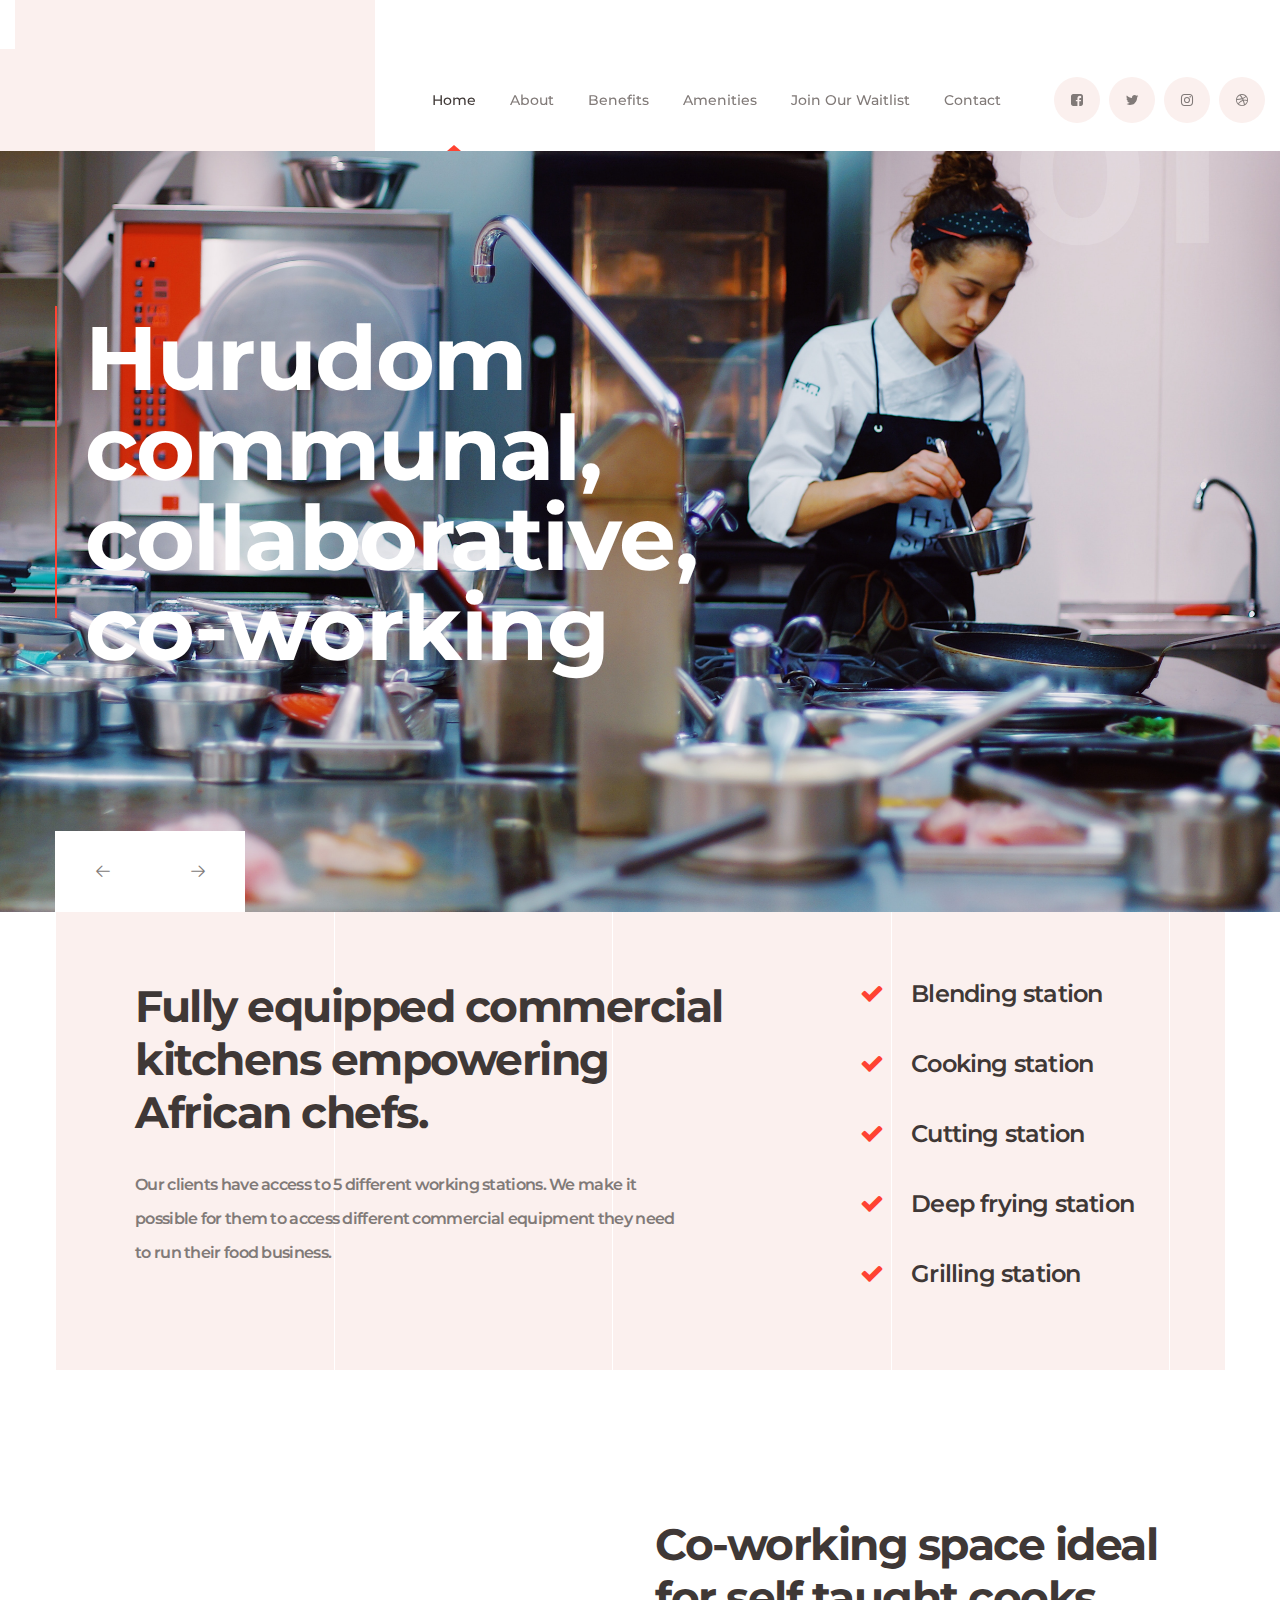
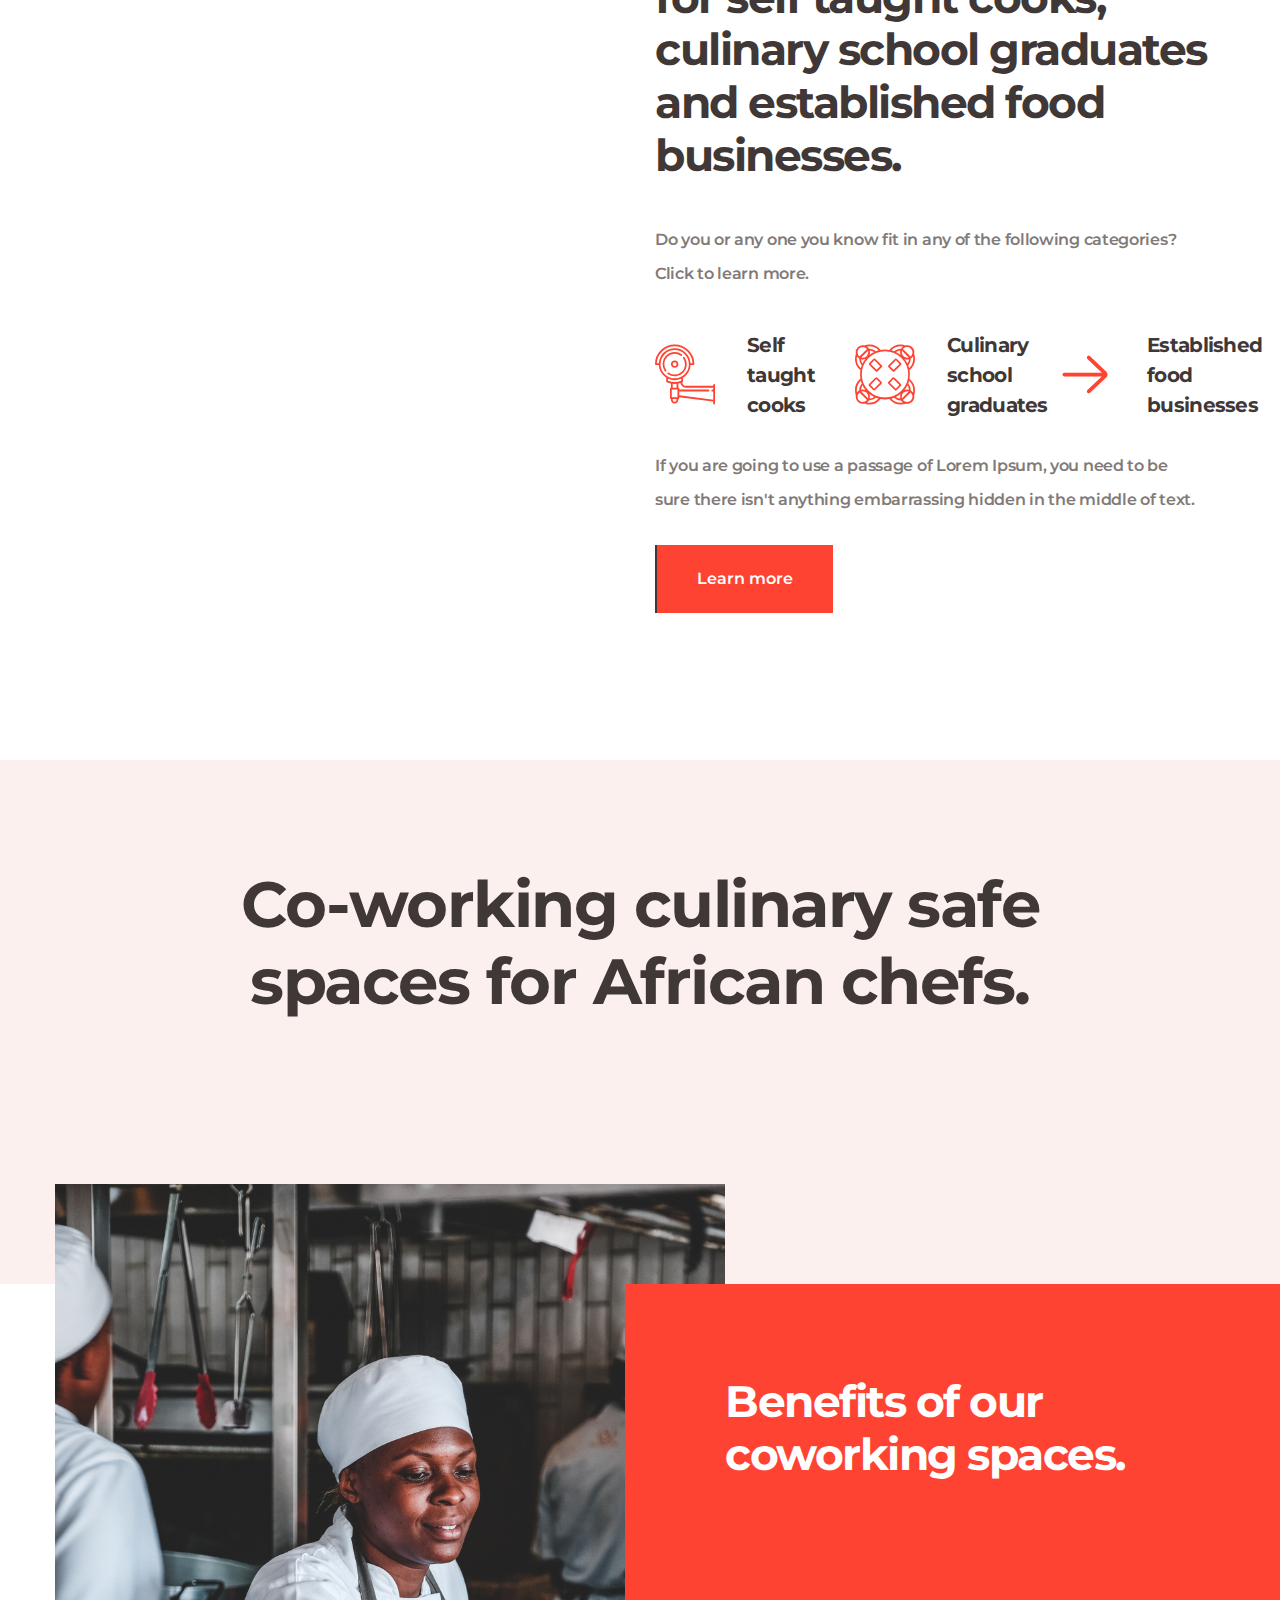
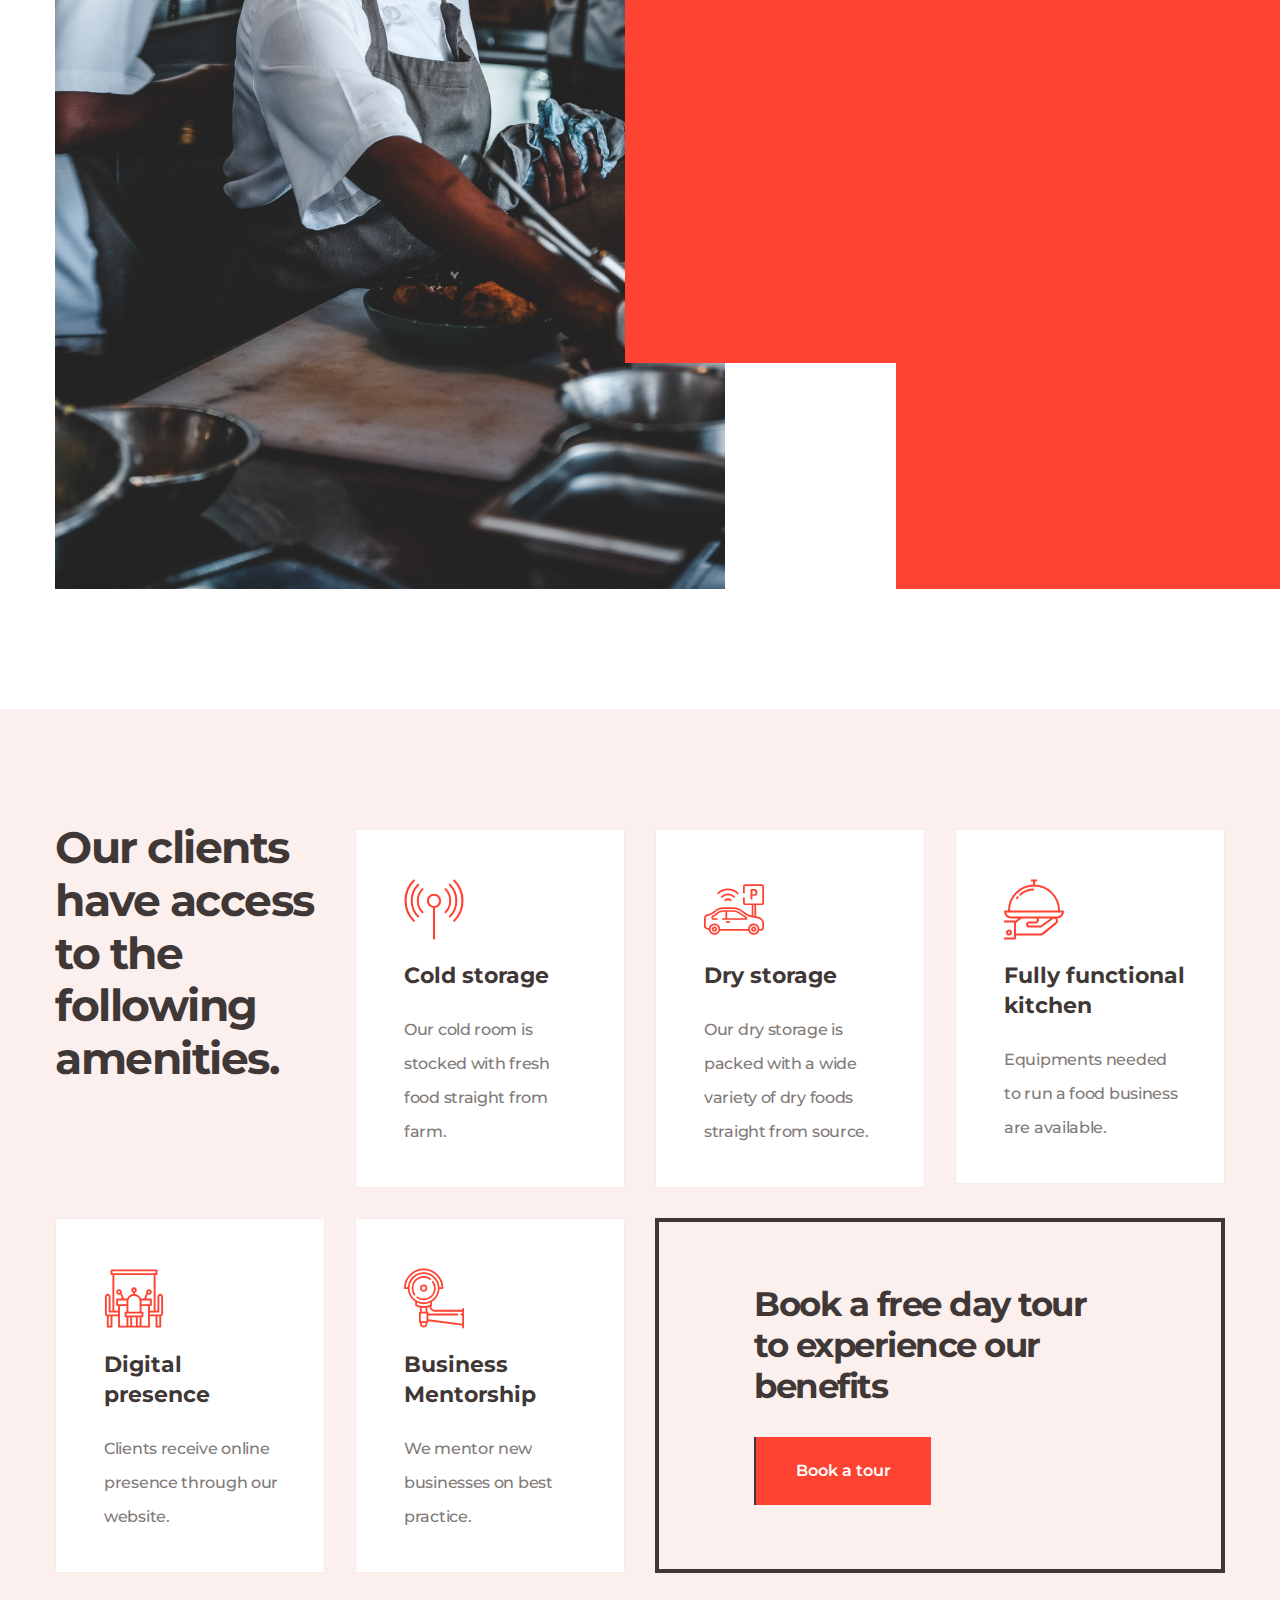
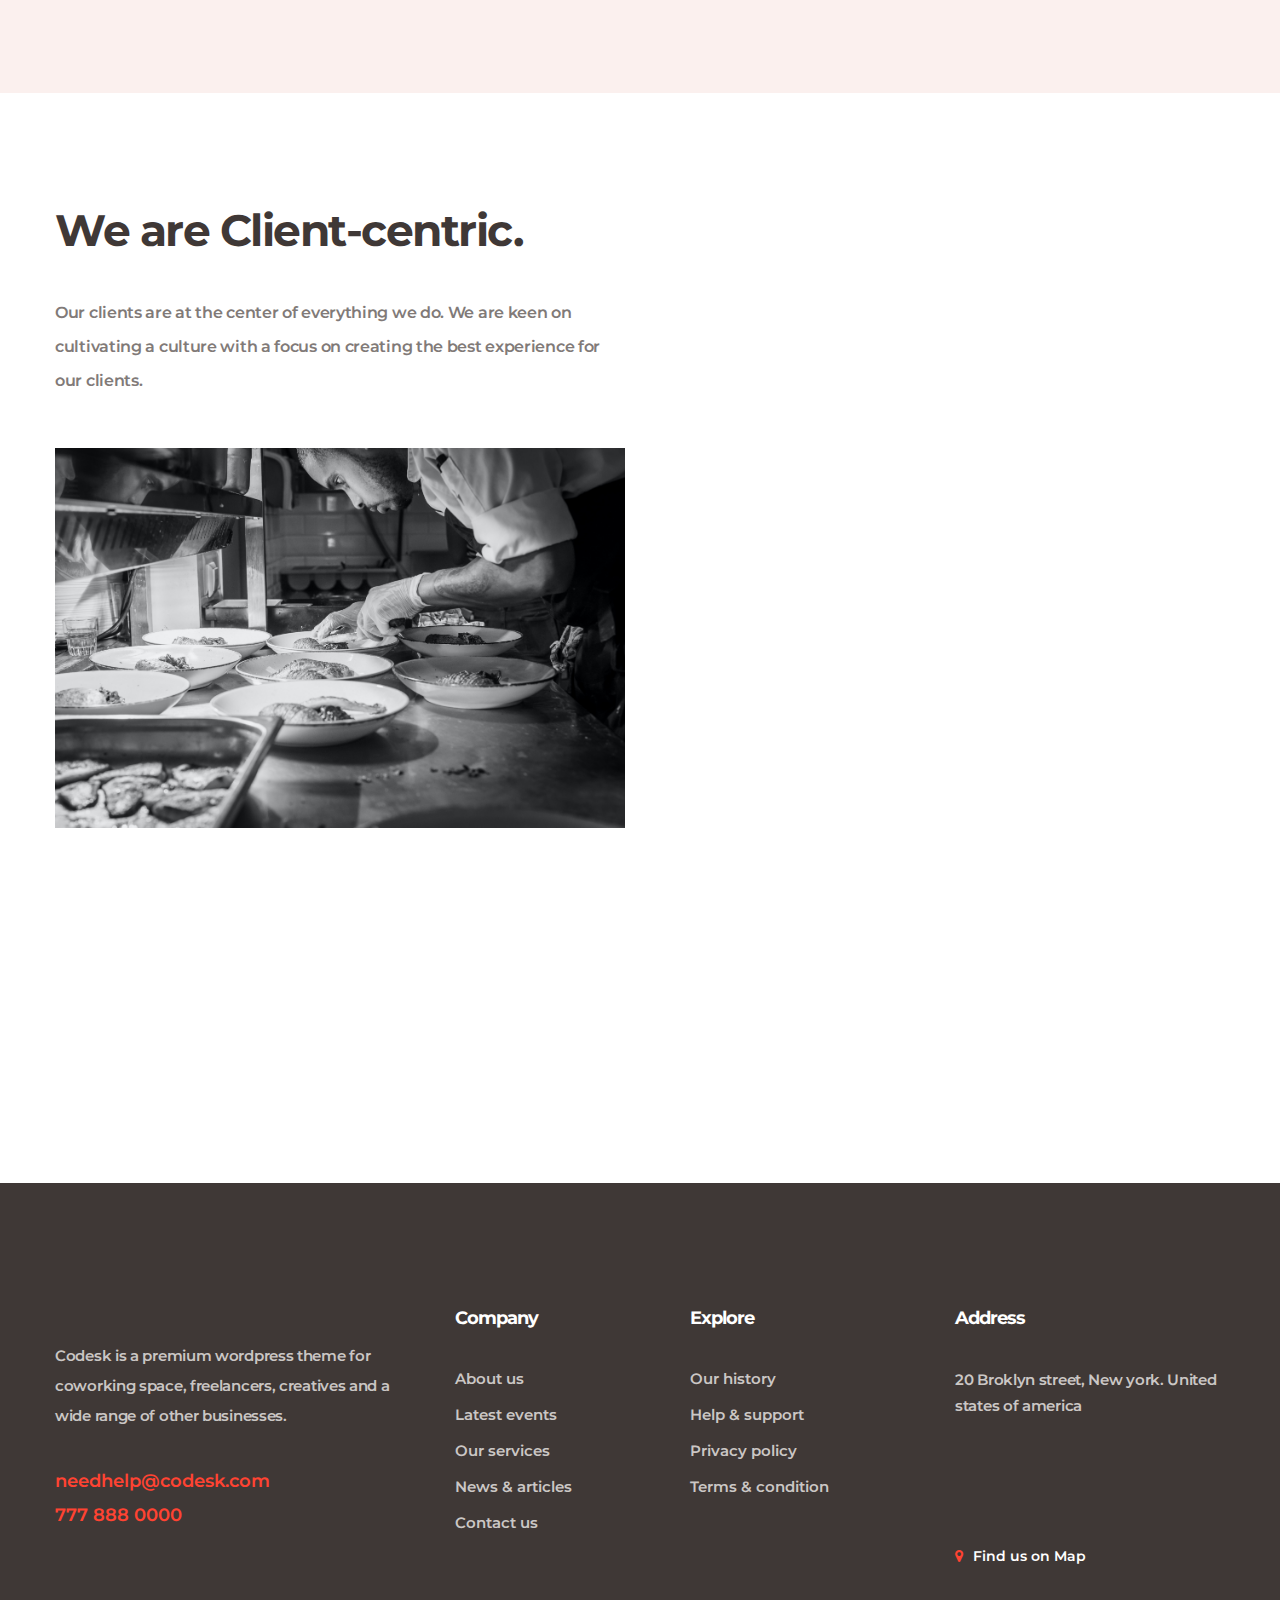
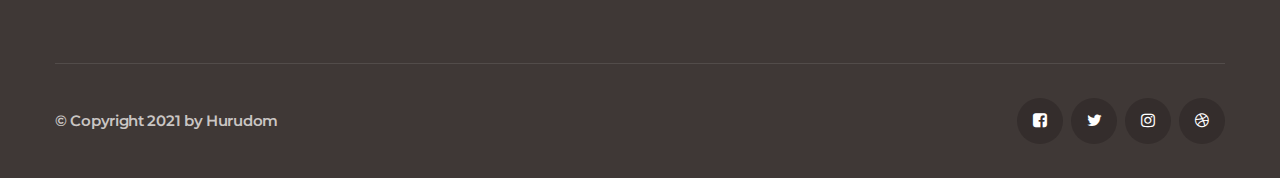
==== files/index.html @ 2f45f4ca "Add flaticon file" ====
<!doctype html>
<html lang="en">

<head>
   
    <!--====== Required meta tags ======-->
    <meta charset="utf-8">
    <meta http-equiv="x-ua-compatible" content="ie=edge">
    <meta name="description" content="">
    <meta name="viewport" content="width=device-width, initial-scale=1, shrink-to-fit=no">
    
    <!--====== Title ======-->
    <title>Hurudom</title>
    
    <!--====== Favicon Icon ======-->
    <!--<link rel="shortcut icon" href="assets/images/we-know-logo.png" type="image/png">-->

    <!--====== Bootstrap css ======-->
    <link rel="stylesheet" href="assets/css/bootstrap.min.css">
    
    <!--====== Fontawesome css ======-->
    <link rel="stylesheet" href="assets/css/font-awesome.min.css">
    
    <!--====== flaticon css ======-->
    <link rel="stylesheet" href="assets/css/flaticon.css">
    
    <!--====== nice select css ======-->
    <link rel="stylesheet" href="assets/css/nice-select.css">
    
    <!--====== animate css ======-->
    <link rel="stylesheet" href="assets/css/animate.min.css">
    
    <!--====== Magnific Popup css ======-->
    <link rel="stylesheet" href="assets/css/magnific-popup.css">
    
    <!--====== Slick css ======-->
    <link rel="stylesheet" href="assets/css/slick.css">
    
    <!--====== Default css ======-->
    <link rel="stylesheet" href="assets/css/default.css">
    
    <!--====== Style css ======-->
    <link rel="stylesheet" href="assets/css/style.css">
  
  
</head>

<body>

    <!-- PRELOADER -->
    <div class="preloader">
        <div class="lds-ellipsis">
            <span></span>
            <span></span>
            <span></span>
        </div>
    </div>
    <!-- END PRELOADER -->

    <!--====== OFFCANVAS MENU PART START ======-->

    <!--<div class="off_canvars_overlay">
                
    </div>
    <div class="offcanvas_menu">
        <div class="container-fluid">
            <div class="row">
                <div class="col-12">
                    <div class="offcanvas_menu_wrapper">
                        <div class="canvas_close">
                            <a href="javascript:void(0)"><i class="fa fa-times"></i></a>  
                        </div>
                        <div class="offcanvas-social">
                            <ul class="text-center">
                                <li><a href="$"><i class="fa fa-facebook-square"></i></a></li>
                                <li><a href="$"><i class="fa fa-twitter"></i></a></li>
                                <li><a href="$"><i class="fa fa-instagram"></i></a></li>
                                <li><a href="$"><i class="fa fa-dribbble"></i></a></li>
                            </ul>
                        </div>
                        <div id="menu" class="text-left ">
                            <ul class="offcanvas_main_menu">
                                <li class="menu-item-has-children active">
                                    <a href="#">Home</a>
                                    <ul class="sub-menu">
                                        <li><a href="index.html">Home 1</a></li>
                                        <li><a href="index-2.html">Home 2</a></li>
                                        <li><a href="index-3.html">Home 3</a></li>
                                        <li class="menu-item-has-children">
                                            <a href="#">Header Versions</a>
                                            <ul class="sub-menu">
                                                <li><a href="index.html">Header Style 1r</a></li>
                                                <li><a href="index-2.html">Header Style 2</a></li>
                                                <li><a href="index-3.html">Header Style 3</a></li>
                                            </ul>
                                        </li>
                                    </ul>
                                </li>
                                <li class="menu-item-has-children active">
                                    <a href="#">Pages</a>
                                    <ul class="sub-menu">
                                        <li><a href="about.html">About</a></li>
                                        <li><a href="our-team.html">Our Team</a></li>
                                        <li><a href="our-history.html">Our history</a></li>
                                        <li><a href="testimonials.html">testimonials</a></li>
                                    </ul>
                                </li>
                                <li class="menu-item-has-children active">
                                    <a href="#">Services</a>
                                    <ul class="sub-menu">
                                        <li><a href="services.html">Services</a></li>
                                        <li><a href="single-service.html">single service</a></li>
                                    </ul>
                                </li>
                                <li class="menu-item-has-children active">
                                    <a href="#">Recent Projects</a>
                                    <ul class="sub-menu">
                                        <li><a href="projects.html">Projects</a></li>
                                        <li><a href="single-project.html">single project</a></li>
                                    </ul>
                                </li>
                                <li class="menu-item-has-children active">
                                    <a href="#">Blog</a>
                                    <ul class="sub-menu">
                                        <li><a href="posts.html">posts</a></li>
                                        <li><a href="single-post.html">single post</a></li>
                                    </ul>
                                </li>
                                <li class="menu-item-has-children active">
                                    <a href="#">Contact</a>
                                </li>
                            </ul>
                        </div>
                        <div class="offcanvas_footer">
                            <span><a href="mailto:tanvirahmed8282@gmail.com"><i class="fa fa-envelope-o"></i> layerdrops@gmail.com</a></span>
                        </div>
                    </div>
                </div>
            </div>
        </div>
    </div>-->

    <!--====== OFFCANVAS MENU PART ENDS ======-->
   
    <!--====== HEADER PART START ======-->
    
    <header class="header-area">
        <!--<div class="header-top-area">
            <div class="container-fluid">
                <div class="row">
                    <div class="col-lg-12">
                        <div class="header-top">
                            <ul>
                                <li><a href="mailto:needhelp@codesk.com"><i class="flaticon-message"></i> needhelp@codesk.com</a></li>
                                <li><a href="tel:7778880000"><i class="flaticon-phone-call"></i> 777 888 0000</a></li>
                                <li><a href="#"><i class="flaticon-placeholder"></i> 20 Broklyn Street, New York. USA</a></li>
                            </ul>
                            <div class="dropdown d-none d-md-block">
                                <img src="assets/images/map.png" alt="">
                                <select>
                                    <option value="1">English</option>
                                    <option value="2">Bangla</option>
                                    <option value="3">urdu</option>
                                    <option value="4">Hindi</option>
                                </select>
                            </div>
                        </div>
                    </div>
                </div>
            </div>
        </div>-->
        <div class="main-header">
            <div class="container-fluid">
                <div class="row">
                    <div class="col-lg-12">
                        <div class="main-header-item d-flex justify-content-between align-items-center">
                            <div class="main-header-menus  d-flex">
                                <div class="header-logo">
                                    <!--<a href="index.html"><img src="assets/images/logo.png" alt="logo"></a>-->
                                </div>
                                <div class="header-menu d-none d-lg-block">
                                    <ul>
                                        <li>
                                            <a class="active" href="#">Home</a>
                                            <!--<ul class="sub-menu">
                                                <li><a href="index.html">Home 1</a></li>
                                                <li><a href="index-2.html">Home 2</a></li>
                                                <li><a href="index-3.html">Home 3</a></li>
                                                <li>
                                                    <a href="#">Header Versions</a>
                                                    <ul class="sub-menu">
                                                        <li><a href="index.html">Header Style 1</a></li>
                                                        <li><a href="index-2.html">Header Style 2</a></li>
                                                        <li><a href="index-3.html">Header Style 3</a></li>
                                                    </ul>
                                                </li>
                                            </ul>-->
                                        </li>
                                        <li>
                                            <a href="#about">About</a>
                                        </li>
                                        <li>
                                            <a href="#benefits">Benefits </a>
                                            <!--<ul class="sub-menu">
                                                <li><a href="events.html">Events</a></li>
                                                <li><a href="single-event.html">single event</a></li>
                                            </ul>-->
                                        </li>
                                        <li>
                                            <a href="#amenities">Amenities</a>
                                            <!--<ul class="sub-menu">
                                                <li><a href="team.html">team</a></li>
                                                <li><a href="pricing.html">pricing</a></li>
                                                <li><a href="book-a-tour.html">book a tour</a></li>
                                                <li><a href="gallery.html">gallery</a></li>
                                            </ul>-->
                                        </li>
                                        <li>
                                            <a href="#waitlist">Join our Waitlist</i></a>
                                            <!--<ul class="sub-menu">
                                                <li><a href="news.html">news</a></li>
                                                <li><a href="single-news.html">single news</a></li>
                                            </ul>-->
                                        </li>
                                        <li><a href="#contact">Contact</a></li>
                                    </ul>
                                </div>
                            </div>
                            <div class="header-social d-flex align-items-center">
                                <ul class="d-none d-lg-block">
                                    <li><a href="$"><i class="fa fa-facebook-square"></i></a></li>
                                    <li><a href="$"><i class="fa fa-twitter"></i></a></li>
                                    <li><a href="$"><i class="fa fa-instagram"></i></a></li>
                                    <li><a href="$"><i class="fa fa-dribbble"></i></a></li>
                                </ul>
                                <div class="toggle-btn ml-30 canvas_open d-lg-none d-block">
                                    <i class="fa fa-bars"></i>
                                </div>
                            </div>
                        </div>
                    </div>
                </div>
            </div>
        </div>
    </header>
    
    <!--====== HEADER PART ENDS ======-->

    <!--====== BANNER PART START ======-->
    <section class="banner-slide">
        <div class="banner-area bg_cover d-flex align-items-center" style="background-image: url(assets/images/huru_cook1.jpg);">
            <div class="container">
                <div class="row">
                    <div class="col-lg-12">
                        <div class="banner-slide-number">
                            <span>01</span>
                        </div>
                    </div>
                </div>
                <div class="row">
                    <div class="col-lg-7">
                        <div class="banner-content">
                            <h1 data-animation="fadeInLeft" data-delay=".5s" class="title">Hurudom communal, collaborative, co-working</h1>
                            <!--<a data-animation="fadeInLeft" data-delay="1s" class="main-btn" href="book-a-tour.html">Book a tour</a>-->
                        </div>
                    </div>
                </div>
            </div>
            <!--<div class="banner-social">
                <ul>
                    <li><a href="#">Twitter</a></li>
                    <li><a href="#">Facebook</a></li>
                    <li><a href="#">Linkedin</a></li>
                </ul>
            </div>-->
        </div>
        <div class="banner-area bg_cover d-flex align-items-center" style="background-image: url(assets/images/huru_cook2.jpg);">
            <div class="container">
                <div class="row">
                    <div class="col-lg-12">
                        <div class="banner-slide-number">
                            <span>02</span>
                        </div>
                    </div>
                </div>
                <div class="row">
                    <div class="col-lg-7">
                        <div class="banner-content">
                            <h1 data-animation="fadeInLeft" data-delay=".5s" class="title">Hurudom communal, collaborative, co-working</h1>
                            <!--<a data-animation="fadeInLeft" data-delay="1s" class="main-btn" href="book-a-tour.html">Book a tour</a>-->
                        </div>
                    </div>
                </div>
            </div>
            <!--<div class="banner-social">
                <ul>
                    <li><a href="#">Twitter</a></li>
                    <li><a href="#">Facebook</a></li>
                    <li><a href="#">Linkedin</a></li>
                </ul>
            </div>-->
        </div>
    </section>
    
    <!--====== BANNER PART ENDS ======-->

    <!--====== BEST CREATIVE PART START ======-->
    
    <section class="best-creative-area">
        <div class="container">
            <div class="row">
                <div class="col-lg-12">
                    <div class="best-creative-bg">
                        <div class="row">
                            <div class="col-lg-7">
                                <div class="best-creative-content">
                                    <h3 class="title">Fully equipped commercial kitchens empowering African chefs.</h3>
                                    <p>Our clients have access to 5 different working stations. We make it possible for them to access different commercial equipment they need to run their food business.</p>
                                </div>
                            </div>
                            <div class="col-lg-5">
                                <div class="best-creative-list">
                                    <!--<div class="best-creative-seats">
                                        <i class="flaticon-computer"></i>
                                        <h3 class="title counter">37400</h3>
                                        <p>Total seats are available</p>
                                        <span>480 sq ft coworking space</span>
                                    </div>-->
                                    <div class="best-creative-list-item">
                                        <ul>
                                            <li><i class="fa fa-check"></i>Blending station</li>
                                            <li><i class="fa fa-check"></i>Cooking station</li>
                                            <li><i class="fa fa-check"></i>Cutting station</li>
                                            <li><i class="fa fa-check"></i>Deep frying station</li>
                                            <li><i class="fa fa-check"></i>Grilling station</li>
                                        </ul>
                                    </div>
                                </div>
                            </div>
                        </div>
                    </div>
                </div>
            </div>
        </div>
    </section>
    
    <!--====== BEST CREATIVE PART ENDS ======-->

    <!--====== SPACE TO MAKE PART START ======-->
    
    <section id="about" class="space-to-make-area pt-120 pb-120">
        <div class="container">
            <div class="row align-items-center">
                <div class="col-lg-6">
                    <div class="space-to-make-thumb animated wow fadeInLeft" data-wow-duration="1500ms" data-wow-delay="0ms">
                        <img src="assets/images/huru_prepping.jpg" alt="">
                        <div class="thumb-content">
                            <span> Multiple <br> working <br> stations</span>
                        </div>
                    </div>
                </div>
                <div class="col-lg-6 col-md-10">
                    <div class="space-to-make-content">
                        <h3 class="title">Co-working space ideal for self taught cooks, culinary school graduates and established food businesses.</h3>
                        <p>Do you or any one you know fit in any of the following categories? Click to learn more.</p>
                        <div class="row">
                            <div class="col-sm-4">
                                <div class="space-to-make-item mt-30">
                                    <a href="#">
                                        <i class="flaticon-cctv"></i>
                                        <span>Self taught cooks</span>
                                    </a>
                                </div>
                            </div>
                            <div class="col-sm-4">
                                <div class="space-to-make-item mt-30">
                                    <a href="#">
                                        <i class="flaticon-meeting"></i>
                                        <span>Culinary school graduates</span>
                                    </a>
                                </div>
                            </div>
                            <div class="col-sm-4">
                                <div class="space-to-make-item mt-30">
                                    <a href="#">
                                        <i class="flaticon-right-arrow"></i>
                                        <span>Established food businesses</span>
                                    </a>
                                </div>
                            </div>
                        </div>
                        <p class="text">If you are going to use a passage of Lorem Ipsum, you need to be sure there isn't anything embarrassing hidden in the middle of text.</p>
                        <a class="main-btn main-btn-2" href="book-a-tour.html">Learn more</a>
                    </div>
                </div>
            </div>
        </div>
    </section>
    
    <!--====== SPACE TO MAKE PART ENDS ======-->

    <!--====== TEUSTED PART START ======-->
    
    <div class="trusted-area bg_cover pt-120 pb-120">
        <div class="container">
            <div class="row justify-content-center">
                <div class="col-lg-9">
                    <div class="trusted-item text-center">
                        <h3 class="title">Co-working culinary safe spaces for African chefs.</h3>
                        <!--<a class="main-btn" href="book-a-tour.html">Book a tour</a>-->
                    </div>
                </div>
            </div>
        </div>
    </div>
    
    <!--====== TEUSTED PART ENDS ======-->

    <!--====== BENEFITS PART START ======-->
    
    <section id="benefits" class="benefits-area">
        <div class="container">
            <div class="row">
                <div class="col-lg-6">
                    <div class="benefits-thumb">
                        <img src="assets/images/huru_cooking.jpg" alt="benefits">
                    </div>
                </div>
                <div class="col-lg-6">
                    <div class="benefits-content">
                        <div class="benefits-title">
                            <h3 class="title">Benefits of our coworking spaces.</h3>
                        </div>
                        <div class="faq-accordion">
                            <div class="accrodion-grp"  data-grp-name="faq-accrodion">
                                <div class="accrodion active  animated wow fadeInRight" data-wow-duration="1500ms" data-wow-delay="0ms">
                                    <div class="accrodion-inner">
                                        <div class="accrodion-title">
                                            <h4>1. Pay as you use</h4>
                                        </div>
                                        <div class="accrodion-content">
                                            <div class="inner">
                                                <p>1. Our hourly rates ensure you run your business affordably and only pay for the hours you are actively using our space.</p>
                                            </div><!-- /.inner -->
                                        </div>
                                    </div><!-- /.accrodion-inner -->
                                </div>
                                <div class="accrodion   animated wow fadeInRight" data-wow-duration="1500ms" data-wow-delay="300ms">
                                    <div class="accrodion-inner">
                                        <div class="accrodion-title">
                                            <h4>2. All things culinary under one roof</h4>
                                        </div>
                                        <div class="accrodion-content">
                                            <div class="inner">
                                                <p>Each working station is fitted with commercial equipment, we stock our space with dry food and our cold room has a wide variety of fresh food.</p>
                                            </div><!-- /.inner -->
                                        </div>
                                    </div><!-- /.accrodion-inner -->
                                </div>
                                <div class="accrodion  animated wow fadeInRight" data-wow-duration="1500ms" data-wow-delay="600ms">
                                    <div class="accrodion-inner">
                                        <div class="accrodion-title">
                                            <h4>3. Business flexibility</h4>
                                        </div>
                                        <div class="accrodion-content">
                                            <div class="inner">
                                                <p>Plan your business around your life by working from any of our locations. Access new markets and unlock additional revenue streams.</p>
                                            </div><!-- /.inner -->
                                        </div>
                                    </div><!-- /.accrodion-inner -->
                                </div>
                            </div>
                        </div>
                    </div>
                </div>
            </div>
        </div>
    </section>
    
    <!--====== BENEFITS PART ENDS ======-->

    <!--====== SERVICES PART START ======-->
    
    <section id="amenities" class="services-area pt-90 pb-120">
        <div class="container">
            <div class="row">
                <div class="col-lg-3">
                    <div class="services-title">
                        <h3 class="title">Our clients have access to the following amenities.</h3>
                    </div>
                </div>
                <div class="col-lg-3 col-md-6 col-sm-6">
                    <div class="single-services mt-30">
                        <i class="flaticon-wifi"></i>
                        <a href="single-event.html"><h4 class="title">Cold storage</h4></a>
                        <p>Our cold room is stocked with fresh food straight from farm.</p>
                    </div>
                </div>
                <div class="col-lg-3 col-md-6 col-sm-6">
                    <div class="single-services mt-30">
                        <i class="flaticon-parking"></i>
                        <a href="single-event.html"><h4 class="title">Dry storage</h4></a>
                        <p>Our dry storage is packed with a wide variety of dry foods straight from source.</p>
                    </div>
                </div>
                <div class="col-lg-3 col-md-6 col-sm-6">
                    <div class="single-services mt-30">
                        <i class="flaticon-tray"></i>
                        <a href="single-event.html"><h4 class="title">Fully functional kitchen</h4></a>
                        <p>Equipments needed to run a food business are available.</p>
                    </div>
                </div>
                <div class="col-lg-3 col-md-6 col-sm-6">
                    <div class="single-services mt-30">
                        <i class="flaticon-room"></i>
                        <a href="single-event.html"><h4 class="title">Digital presence</h4></a>
                        <p>Clients receive online presence through our website.</p>
                    </div>
                </div>
                <div class="col-lg-3 col-md-6 col-sm-6">
                    <div class="single-services mt-30">
                        <i class="flaticon-cctv"></i>
                        <a href="single-event.html"><h4 class="title">Business Mentorship</h4></a>
                        <p>We mentor new businesses on best practice.</p>
                    </div>
                </div>
                <div class="col-lg-6">
                    <div class="services-book mt-30">
                        <h3 class="title">Book a free day tour to experience our benefits</h3>
                        <a class="main-btn main-btn-2" href="book-a-tour.html">Book a tour</a>
                    </div>
                </div>
            </div>
        </div>
    </section>
    
    <!--====== SERVICES PART ENDS ======-->

    <!--====== GALLERY PART START ======-->
    
    <!--<section class="gallery-area">
        <div class="container">
            <div class="row">
                <div class="col-lg-12">
                    <div class="gallery-title text-center">
                        <h3 class="title">Our photo gallery</h3>
                    </div>
                </div>
            </div>
        </div>
        <div class="container-fluid p-0">
            <div class="gallery-itmes">
                <div class="row no-gutters gallery-active">
                    <div class="col-lg-3">
                        <div class="gallery-thumb">
                            <img src="assets/images/gallery-1.jpg" alt="gallery">
                            <a class="main-btn image-popup" href="assets/images/gallery-1.jpg"><i class="flaticon-plus"></i></a>
                        </div>
                    </div>
                    <div class="col-lg-3">
                        <div class="gallery-thumb">
                            <img src="assets/images/gallery-2.jpg" alt="gallery">
                            <a class="main-btn image-popup" href="assets/images/gallery-2.jpg"><i class="flaticon-plus"></i></a>
                        </div>
                    </div>
                    <div class="col-lg-3">
                        <div class="gallery-thumb">
                            <img src="assets/images/gallery-3.jpg" alt="gallery">
                            <a class="main-btn image-popup" href="assets/images/gallery-3.jpg"><i class="flaticon-plus"></i></a>
                        </div>
                    </div>
                    <div class="col-lg-3">
                        <div class="gallery-thumb">
                            <img src="assets/images/gallery-4.jpg" alt="gallery">
                            <a class="main-btn image-popup" href="assets/images/gallery-4.jpg"><i class="flaticon-plus"></i></a>
                        </div>
                    </div>
                    <div class="col-lg-3">
                        <div class="gallery-thumb">
                            <img src="assets/images/gallery-5.jpg" alt="gallery">
                            <a class="main-btn image-popup" href="assets/images/gallery-5.jpg"><i class="flaticon-plus"></i></a>
                        </div>
                    </div>
                </div>
            </div>
        </div>
    </section>-->
    
    <!--====== GALLERY PART ENDS ======-->

    <!--====== FUN FACTS PART START ======-->
    
    <!--<div class="fun-facts-area pt-120 pb-120">
        <div class="container">
            <div class="row justify-content-center">
                <div class="col-lg-4 col-md-8">
                    <div class="fun-facts-item text-center animated wow fadeInUp" data-wow-duration="1500ms" data-wow-delay="0ms">
                        <h3 class="title counter" >880</h3>
                        <span>Creative people space is available.</span>
                    </div>
                </div>
                <div class="col-lg-4 col-md-8">
                    <div class="fun-facts-item active text-center animated wow fadeInUp" data-wow-duration="1500ms" data-wow-delay="300ms">
                        <h3 class="title"><span class="counter">70</span>+</h3>
                        <span>Conference & meeting rooms available.</span>
                    </div>
                </div>
                <div class="col-lg-4 col-md-8">
                    <div class="fun-facts-item text-center animated wow fadeInUp" data-wow-duration="1500ms" data-wow-delay="600ms">
                        <h3 class="title counter">440</h3>
                        <span>Seats are already busy with freelancers.</span>
                    </div>
                </div>
            </div>
        </div>
        <div class="fun-facts-pattern">
            <img src="assets/images/fun-facts-pattern.png" alt="">
        </div>
        <div class="fun-dots">
            <img src="assets/images/fun-dots.png" alt="dots">
        </div>
    </div>-->
    
    <!--====== FUN FACTS PART ENDS ======-->

    <!--====== WE KNOWS PART START ======-->
    
    <section id="waitlist" class="we-knows-area pb-120">
        <div class="container">
            <div class="row">
                <div class="col-lg-6">
                    <div class="we-knows-content">
                        <h3 class="title">We are Client-centric.</h3>
                        <p>Our clients are at the center of everything we do. We are keen on cultivating a culture with a focus on creating the best experience for our clients.</p>
                        <img src="assets/images/huru_cook3.jpg" alt="thumb">
                    </div>
                </div>
                <div class="col-lg-6">
                    <div class="we-knows-center mt-10 animated wow fadeInRight" data-wow-duration="1500ms" data-wow-delay="0ms">
                        <div class="we-knows-item d-block d-sm-flex">
                            <div class="we-knows-item-content">
                                <h4 class="title">Explore our standard private offices</h4>
                                <a class="main-btn" href="book-a-tour.html">More <i class="flaticon-right-arrow"></i></a>
                            </div>
                            <div class="we-knows-item-thumb">
                                <img src="assets/images/huru_pastry.jpg" alt="">
                            </div>
                        </div>
                        <div class="we-knows-item item-2 d-block d-sm-flex mt-10">
                            <div class="we-knows-item-thumb">
                                <img src="assets/images/huru_grilling.jpg" alt="">
                            </div>
                            <div class="we-knows-item-content">
                                <h4 class="title">Rent a conference & meeting rooms</h4>
                                <a class="main-btn" href="book-a-tour.html">More <i class="flaticon-right-arrow"></i></a>
                            </div>
                        </div>
                    </div>
                </div>
            </div>
        </div>
    </section>
    
    <!--====== WE KNOWS PART ENDS ======-->

    <!--====== CODESK CHANGING PART START ======-->
    
    <!--<section class="codesk-changing-area bg_cover" style="background-image: url(assets/images/codesk-changing-bg.jpg);">
        <div class="container">
            <div class="row align-items-center">
                <div class="col-lg-7">
                    <div class="codesk-changing-text">
                        <h3 class="title">Codesk is changing the way people and companies work.</h3>
                    </div>
                </div>
                <div class="col-lg-5">
                    <div class="codesk-changing-play text-left text-lg-right">
                        <a class="main-btn video-popup" href="https://www.youtube.com/watch?v=_9MEYFNyilQ"><i class="fa fa-play"></i></a>
                    </div>
                </div>
            </div>
        </div>
    </section>-->
    
    <!--====== CODESK CHANGING PART ENDS ======-->

    <!--====== TESTIMONIAL PART START ======-->
    
    <!--<div class="testimonial-title-area">
        <div class="container">
            <div class="row">
                <div class="col-lg-12">
                    <div class="testimonial-title text-center">
                        <h2 class="title">What they are saying.</h2>
                    </div>
                </div>
            </div>
        </div>
    </div>
    <section class="testimonial-area">
        <div class="container">
            <div class="row testimonial-active">
                <div class="col-lg-4">
                    <div class="testimonial-item text-center">
                        <p>I was impresed by the moling services, not lorem ipsum is simply free text of used by refreshing. Neque porro este qui dolorem ipsum quia.</p>
                        <h4 class="title">Jessica rose</h4>
                        <span>Freelancer</span>
                        <img src="assets/images/testimonial-1.jpg" alt="testimonial">
                        <div class="icon">
                            <img src="assets/images/quote-icon.png" alt="">
                        </div>
                    </div>
                </div>
                <div class="col-lg-4">
                    <div class="testimonial-item text-center">
                        <p>I was impresed by the moling services, not lorem ipsum is simply free text of used by refreshing. Neque porro este qui dolorem ipsum quia.</p>
                        <h4 class="title">Kevin martin</h4>
                        <span>CEO</span>
                        <img src="assets/images/testimonial-2.jpg" alt="testimonial">
                        <div class="icon">
                            <img src="assets/images/quote-icon.png" alt="">
                        </div>
                    </div>
                </div>
                <div class="col-lg-4">
                    <div class="testimonial-item text-center">
                        <p>I was impresed by the moling services, not lorem ipsum is simply free text of used by refreshing. Neque porro este qui dolorem ipsum quia.</p>
                        <h4 class="title">Sarah albert</h4>
                        <span>Developer</span>
                        <img src="assets/images/testimonial-3.jpg" alt="testimonial">
                        <div class="icon">
                            <img src="assets/images/quote-icon.png" alt="">
                        </div>
                    </div>
                </div>
                <div class="col-lg-4">
                    <div class="testimonial-item text-center">
                        <p>I was impresed by the moling services, not lorem ipsum is simply free text of used by refreshing. Neque porro este qui dolorem ipsum quia.</p>
                        <h4 class="title">Kevin martin</h4>
                        <span>CEO</span>
                        <img src="assets/images/testimonial-2.jpg" alt="testimonial">
                        <div class="icon">
                            <img src="assets/images/quote-icon.png" alt="">
                        </div>
                    </div>
                </div>
            </div>
        </div>
    </section>-->
    
    <!--====== TESTIMONIAL PART ENDS ======-->

    <!--====== CTA PART START ======-->
    
    <!--<section class="cta-area animated wow fadeInUp" data-wow-duration="1500ms" data-wow-delay="0ms">
        <div class="container">
            <div class="row">
                <div class="col-lg-12">
                    <div class="cta-bg">
                        <div class="row">
                            <div class="col-lg-5">
                                <div class="cta-text">
                                    <h3 class="title">Fully equipped meeting rooms for rent</h3>
                                    <a class="main-btn" href="book-a-tour.html">Book a tour</a>
                                </div>
                            </div>
                            <div class="col-lg-7">
                                <div class="cta-text">
                                    <p>Sed quia lipsum dolor sit atur adipiscing elit is nunc quis tellus sed ligula porta ultricies quis nec magna neulla. Lorem ipsum dolor sit amet, consectetur adipiscing elit.</p>
                                </div>
                            </div>
                        </div>
                    </div>
                </div>
            </div>
        </div>
    </section>-->
    
    <!--====== CTA PART ENDS ======-->

    <!--====== NEWS PART START ======-->
    
    <!--<section class="news-area pb-150">
        <div class="container">
            <div class="row justify-content-center">
                <div class="col-lg-5">
                    <div class="news-title text-center">
                        <h3 class="title">News & articles.</h3>
                    </div>
                </div>
            </div>
            <div class="row justify-content-center">
                <div class="col-lg-4 col-md-7">
                    <div class="mt-30">
                        <div class="news-item bg_cover" style="background-image: url(assets/images/news-item-bg.jpg);">
                            <div class="item">
                                <img src="assets/images/news-user-1.jpg" alt="">
                                <ul>
                                    <li><i class="fa fa-user-o"></i> by admin</li>
                                    <li><i class="fa fa-comments-o"></i> 2 comments</li>
                                </ul>
                            </div>
                            <h3 class="title">Why your business absolutely needs a virtual office</h3>
                            <a href="single-news.html"><i class="flaticon-right-arrow"></i></a>
                        </div>
                    </div>
                </div>
                <div class="col-lg-4 col-md-7">
                    <div class="mt-30">
                        <div class="news-item active bg_cover" style="background-image: url(assets/images/news-item-bg.jpg);">
                            <div class="item">
                                <img src="assets/images/news-user-2.jpg" alt="">
                                <ul>
                                    <li><i class="fa fa-user-o"></i> by admin</li>
                                    <li><i class="fa fa-comments-o"></i> 2 comments</li>
                                </ul>
                            </div>
                            <h3 class="title">Why your business absolutely needs a virtual office</h3>
                            <a href="single-news.html"><i class="flaticon-right-arrow"></i></a>
                        </div>
                    </div>
                </div>
                <div class="col-lg-4 col-md-7">
                    <div class="mt-30">
                        <div class="news-item bg_cover" style="background-image: url(assets/images/news-item-bg.jpg);">
                            <div class="item">
                                <img src="assets/images/news-user-3.jpg" alt="">
                                <ul>
                                    <li><i class="fa fa-user-o"></i> by admin</li>
                                    <li><i class="fa fa-comments-o"></i> 2 comments</li>
                                </ul>
                            </div>
                            <h3 class="title">Why your business absolutely needs a virtual office</h3>
                            <a href="single-news.html"><i class="flaticon-right-arrow"></i></a>
                        </div>
                    </div>
                </div>
            </div>
        </div>
        <div class="shape-pattern">
            <img src="assets/images/shape-pattern.png" alt="">
        </div>
    </section>-->
    
    <!--====== NEWS PART ENDS ======-->

    <!--====== COMPANY LOGOS PART START ======-->
    
    <!--<section class="company-logos-area">
        <div class="container">
            <div class="row">
                <div class="col-lg-5">
                    <div class="company-logos-text">
                        <h3 class="title">Clients we <br> have worked <br> with.</h3>
                    </div>
                </div>
                <div class="col-lg-7">
                    <div class="row">
                        <div class="col-sm-4">
                            <div class="logo-item mt-15">
                                <img src="assets/images/brand-1.png" alt="">
                            </div>
                        </div>
                        <div class="col-sm-4">
                            <div class="logo-item mt-15">
                                <img src="assets/images/brand-1.png" alt="">
                            </div>
                        </div>
                        <div class="col-sm-4">
                            <div class="logo-item mt-15">
                                <img src="assets/images/brand-1.png" alt="">
                            </div>
                        </div>
                        <div class="col-sm-4">
                            <div class="logo-item mt-80">
                                <img src="assets/images/brand-1.png" alt="">
                            </div>
                        </div>
                        <div class="col-sm-4">
                            <div class="logo-item mt-80">
                                <img src="assets/images/brand-1.png" alt="">
                            </div>
                        </div>
                    </div>
                </div>
            </div>
        </div>
    </section>-->
    
    <!--====== COMPANY LOGOS PART ENDS ======-->

    <!--====== FOOTER PART START ======-->
    
    <section id="contact" class="footer-area">
        <div class="container">
            <div class="row">
                <div class="col-lg-4 col-md-6 col-sm-8">
                    <div class="footer-about mt-30">
                        <!--<div class="logo">
                            <a href="#"><img src="assets/images/logo-2.png" alt="logo"></a>
                        </div>-->
                        <p>Codesk is a premium wordpress theme for coworking space, freelancers, creatives and a wide range of other businesses.</p>
                        <ul>
                            <li><a href="mailto:needhelp@codesk.com">needhelp@codesk.com</a></li>
                            <li><a href="tel:7778880000">777 888 0000</a></li>
                        </ul>
                    </div>
                </div>
                <div class="col-lg-2 col-md-6 col-sm-6">
                    <div class="footer-list mt-30">
                        <h4 class="title">Company</h4>
                        <ul>
                            <li><a href="#">About us</a></li>
                            <li><a href="#">Latest events</a></li>
                            <li><a href="#">Our services</a></li>
                            <li><a href="#">News & articles</a></li>
                            <li><a href="#">Contact us</a></li>
                        </ul>
                    </div>
                </div>
                <div class="col-lg-3 col-md-6 col-sm-6">
                    <div class="footer-list pl-35 mt-30">
                        <h4 class="title">Explore</h4>
                        <ul>
                            <li><a href="#">Our history</a></li>
                            <li><a href="#">Help & support</a></li>
                            <li><a href="#">Privacy policy</a></li>
                            <li><a href="#">Terms & condition</a></li>
                        </ul>
                    </div>
                </div>
                <div class="col-lg-3 col-md-6">
                    <div class="footer-address mt-30">
                        <h3 class="title">Address</h3>
                        <p>20 Broklyn street, New york. United states of america</p>
                        <iframe src="https://www.google.com/maps/embed?pb=!1m14!1m12!1m3!1d14612.97540392891!2d90.497437!3d23.70298445!2m3!1f0!2f0!3f0!3m2!1i1024!2i768!4f13.1!5e0!3m2!1sen!2sbd!4v1590471441805!5m2!1sen!2sbd" width="600" height="450" style="border:0;" allowfullscreen="" aria-hidden="false" tabindex="0"></iframe>
                        <span><i class="fa fa-map-marker"></i> Find us on Map</span>
                    </div>
                </div>
            </div>
        </div>
        <div class="footer-copyright-area">
            <div class="container">
                <div class="row">
                    <div class="col-lg-12">
                        <div class="footer-copyright d-block d-md-flex justify-content-between align-items-center">
                            <p>© Copyright 2021 by Hurudom</p>
                            <ul>
                                <li><a href="#"><i class="fa fa-facebook-square"></i></a></li>
                                <li><a href="#"><i class="fa fa-twitter"></i></a></li>
                                <li><a href="#"><i class="fa fa-instagram"></i></a></li>
                                <li><a href="#"><i class="fa fa-dribbble"></i></a></li>
                            </ul>
                        </div>
                    </div>
                </div>
            </div>
        </div>
    </section>
    
    <!--====== FOOTER PART ENDS ======-->
    
    <!--====== GO TO TOP PART START ======-->
    
    <div class="go-top-area">
        <div class="go-top-wrap">
            <div class="go-top-btn-wrap">
                <div class="go-top go-top-btn">
                    <i class="fa fa-angle-double-up"></i>
                    <i class="fa fa-angle-double-up"></i>
                </div>
            </div>
        </div>
    </div>
    
    <!--====== GO TO TOP PART ENDS ======-->
    
    
    


    
    <!--====== jquery js ======-->
    <script src="assets/js/vendor/modernizr-3.6.0.min.js"></script>
    <script src="assets/js/vendor/jquery-3.5.0.js"></script>

    <!--====== Bootstrap js ======-->
    <script src="assets/js/bootstrap.min.js"></script>
    <script src="assets/js/popper.min.js"></script>
    
    <!--====== Slick js ======-->
    <script src="assets/js/slick.min.js"></script>
    
    <!--====== odometer js ======-->
    <script src="assets/js/jquery.counterup.min.js"></script>
    <script src="assets/js/jquery.waypoints.min.js"></script>
    
    <!--====== wow js ======-->
    <script src="assets/js/wow.js"></script>
    
    <!--====== nice select js ======-->
    <script src="assets/js/jquery.nice-select.min.js"></script>
    
    <!--====== Magnific Popup js ======-->
    <script src="assets/js/jquery.magnific-popup.min.js"></script>
    
    <!--====== Main js ======-->
    <script src="assets/js/main.js"></script>

</body>

</html>
---- files/assets/css/flaticon.css ----
/*
  	Flaticon icon font: Flaticon
  	Creation date: 22/05/2020 09:58
  	*/

@font-face {
  font-family: "Flaticon";
  src: url("../fonts/Flaticon.eot");
  src: url("../fonts/Flaticon.eot?#iefix") format("embedded-opentype"),
       url("../fonts/Flaticon.woff2") format("woff2"),
       url("../fonts/Flaticon.woff") format("woff"),
       url("../fonts/Flaticon.ttf") format("truetype"),
       url("../fonts/Flaticon.svg#Flaticon") format("svg");
  font-weight: normal;
  font-style: normal;
}

@media screen and (-webkit-min-device-pixel-ratio:0) {
  @font-face {
    font-family: "Flaticon";
    src: url("../fonts/Flaticon.svg#Flaticon") format("svg");
  }
}

[class^="flaticon-"]:before, [class*=" flaticon-"]:before,
[class^="flaticon-"]:after, [class*=" flaticon-"]:after {   
  font-family: Flaticon;
font-style: normal;
}

.flaticon-message:before { content: "\f100"; }
.flaticon-phone-call:before { content: "\f101"; }
.flaticon-placeholder:before { content: "\f102"; }
.flaticon-right-arrow:before { content: "\f103"; }
.flaticon-arrow:before { content: "\f104"; }
.flaticon-computer:before { content: "\f105"; }
.flaticon-workspace:before { content: "\f106"; }
.flaticon-meeting:before { content: "\f107"; }
.flaticon-plus:before { content: "\f108"; }
.flaticon-minus:before { content: "\f109"; }
.flaticon-wifi:before { content: "\f10a"; }
.flaticon-tray:before { content: "\f10b"; }
.flaticon-parking:before { content: "\f10c"; }
.flaticon-room:before { content: "\f10d"; }
.flaticon-cctv:before { content: "\f10e"; }
.flaticon-menu:before { content: "\f10f"; }
.flaticon-calendar:before { content: "\f110"; }
.flaticon-alarm-clock:before { content: "\f111"; }
.flaticon-map:before { content: "\f112"; }
---- files/assets/css/nice-select.css ----
.nice-select {
  -webkit-tap-highlight-color: transparent;
  background-color: #fff;
  border-radius: 5px;
  border: solid 1px #e8e8e8;
  box-sizing: border-box;
  clear: both;
  cursor: pointer;
  display: block;
  float: left;
  font-family: inherit;
  font-size: 14px;
  font-weight: normal;
  height: 42px;
  line-height: 40px;
  outline: none;
  padding-left: 18px;
  padding-right: 30px;
  position: relative;
  text-align: left !important;
  -webkit-transition: all 0.2s ease-in-out;
  transition: all 0.2s ease-in-out;
  -webkit-user-select: none;
     -moz-user-select: none;
      -ms-user-select: none;
          user-select: none;
  white-space: nowrap;
  width: auto; }
  .nice-select:hover {
    border-color: #dbdbdb; }
  .nice-select:active, .nice-select.open, .nice-select:focus {
    border-color: #999; }
  .nice-select:after {
    border-bottom: 2px solid #999;
    border-right: 2px solid #999;
    content: '';
    display: block;
    height: 5px;
    margin-top: -4px;
    pointer-events: none;
    position: absolute;
    right: 12px;
    top: 50%;
    -webkit-transform-origin: 66% 66%;
        -ms-transform-origin: 66% 66%;
            transform-origin: 66% 66%;
    -webkit-transform: rotate(45deg);
        -ms-transform: rotate(45deg);
            transform: rotate(45deg);
    -webkit-transition: all 0.15s ease-in-out;
    transition: all 0.15s ease-in-out;
    width: 5px; }
  .nice-select.open:after {
    -webkit-transform: rotate(-135deg);
        -ms-transform: rotate(-135deg);
            transform: rotate(-135deg); }
  .nice-select.open .list {
    opacity: 1;
    pointer-events: auto;
    -webkit-transform: scale(1) translateY(0);
        -ms-transform: scale(1) translateY(0);
            transform: scale(1) translateY(0); }
  .nice-select.disabled {
    border-color: #ededed;
    color: #999;
    pointer-events: none; }
    .nice-select.disabled:after {
      border-color: #cccccc; }
  .nice-select.wide {
    width: 100%; }
    .nice-select.wide .list {
      left: 0 !important;
      right: 0 !important; }
  .nice-select.right {
    float: right; }
    .nice-select.right .list {
      left: auto;
      right: 0; }
  .nice-select.small {
    font-size: 12px;
    height: 36px;
    line-height: 34px; }
    .nice-select.small:after {
      height: 4px;
      width: 4px; }
    .nice-select.small .option {
      line-height: 34px;
      min-height: 34px; }
  .nice-select .list {
    background-color: #fff;
    border-radius: 5px;
    box-shadow: 0 0 0 1px rgba(68, 68, 68, 0.11);
    box-sizing: border-box;
    margin-top: 4px;
    opacity: 0;
    overflow: hidden;
    padding: 0;
    pointer-events: none;
    position: absolute;
    top: 100%;
    left: 0;
    -webkit-transform-origin: 50% 0;
        -ms-transform-origin: 50% 0;
            transform-origin: 50% 0;
    -webkit-transform: scale(0.75) translateY(-21px);
        -ms-transform: scale(0.75) translateY(-21px);
            transform: scale(0.75) translateY(-21px);
    -webkit-transition: all 0.2s cubic-bezier(0.5, 0, 0, 1.25), opacity 0.15s ease-out;
    transition: all 0.2s cubic-bezier(0.5, 0, 0, 1.25), opacity 0.15s ease-out;
    z-index: 9; }
    .nice-select .list:hover .option:not(:hover) {
      background-color: transparent !important; }
  .nice-select .option {
    cursor: pointer;
    font-weight: 400;
    line-height: 40px;
    list-style: none;
    min-height: 40px;
    outline: none;
    padding-left: 18px;
    padding-right: 29px;
    text-align: left;
    -webkit-transition: all 0.2s;
    transition: all 0.2s; }
    .nice-select .option:hover, .nice-select .option.focus, .nice-select .option.selected.focus {
      background-color: #f6f6f6; }
    .nice-select .option.selected {
      font-weight: bold; }
    .nice-select .option.disabled {
      background-color: transparent;
      color: #999;
      cursor: default; }

.no-csspointerevents .nice-select .list {
  display: none; }

.no-csspointerevents .nice-select.open .list {
  display: block; }
---- files/assets/css/default.css ----
/* Deafult Margin & Padding */
/*-- Margin Top --*/
.mt-5 {
	margin-top: 5px;
}
.mt-10 {
	margin-top: 10px;
}
.mt-15 {
	margin-top: 15px;
}
.mt-20 {
	margin-top: 20px;
}
.mt-25 {
	margin-top: 25px;
}
.mt-30 {
	margin-top: 30px;
}
.mt-35 {
	margin-top: 35px;
}
.mt-40 {
	margin-top: 40px;
}
.mt-45 {
	margin-top: 45px;
}
.mt-50 {
	margin-top: 50px;
}
.mt-55 {
	margin-top: 55px;
}
.mt-60 {
	margin-top: 60px;
}
.mt-65 {
	margin-top: 65px;
}
.mt-70 {
	margin-top: 70px;
}
.mt-75 {
	margin-top: 75px;
}
.mt-80 {
	margin-top: 80px;
}
.mt-85 {
	margin-top: 85px;
}
.mt-90 {
	margin-top: 90px;
}
.mt-95 {
	margin-top: 95px;
}
.mt-100 {
	margin-top: 100px;
}
.mt-105 {
	margin-top: 105px;
}
.mt-110 {
	margin-top: 110px;
}
.mt-115 {
	margin-top: 115px;
}
.mt-120 {
	margin-top: 120px;
}
.mt-125 {
	margin-top: 125px;
}
.mt-130 {
	margin-top: 130px;
}
.mt-135 {
	margin-top: 135px;
}
.mt-140 {
	margin-top: 140px;
}
.mt-145 {
	margin-top: 145px;
}
.mt-150 {
	margin-top: 150px;
}
.mt-155 {
	margin-top: 155px;
}
.mt-160 {
	margin-top: 160px;
}
.mt-165 {
	margin-top: 165px;
}
.mt-170 {
	margin-top: 170px;
}
.mt-175 {
	margin-top: 175px;
}
.mt-180 {
	margin-top: 180px;
}
.mt-185 {
	margin-top: 185px;
}
.mt-190 {
	margin-top: 190px;
}
.mt-195 {
	margin-top: 195px;
}
.mt-200 {
	margin-top: 200px;
}
/*-- Margin Bottom --*/

.mb-5 {
	margin-bottom: 5px;
}
.mb-10 {
	margin-bottom: 10px;
}
.mb-15 {
	margin-bottom: 15px;
}
.mb-20 {
	margin-bottom: 20px;
}
.mb-25 {
	margin-bottom: 25px;
}
.mb-30 {
	margin-bottom: 30px;
}
.mb-35 {
	margin-bottom: 35px;
}
.mb-40 {
	margin-bottom: 40px;
}
.mb-45 {
	margin-bottom: 45px;
}
.mb-50 {
	margin-bottom: 50px;
}
.mb-55 {
	margin-bottom: 55px;
}
.mb-60 {
	margin-bottom: 60px;
}
.mb-65 {
	margin-bottom: 65px;
}
.mb-70 {
	margin-bottom: 70px;
}
.mb-75 {
	margin-bottom: 75px;
}
.mb-80 {
	margin-bottom: 80px;
}
.mb-85 {
	margin-bottom: 85px;
}
.mb-90 {
	margin-bottom: 90px;
}
.mb-95 {
	margin-bottom: 95px;
}
.mb-100 {
	margin-bottom: 100px;
}
.mb-105 {
	margin-bottom: 105px;
}
.mb-110 {
	margin-bottom: 110px;
}
.mb-115 {
	margin-bottom: 115px;
}
.mb-120 {
	margin-bottom: 120px;
}
.mb-125 {
	margin-bottom: 125px;
}
.mb-130 {
	margin-bottom: 130px;
}
.mb-135 {
	margin-bottom: 135px;
}
.mb-140 {
	margin-bottom: 140px;
}
.mb-145 {
	margin-bottom: 145px;
}
.mb-150 {
	margin-bottom: 150px;
}
.mb-155 {
	margin-bottom: 155px;
}
.mb-160 {
	margin-bottom: 160px;
}
.mb-165 {
	margin-bottom: 165px;
}
.mb-170 {
	margin-bottom: 170px;
}
.mb-175 {
	margin-bottom: 175px;
}
.mb-180 {
	margin-bottom: 180px;
}
.mb-185 {
	margin-bottom: 185px;
}
.mb-190 {
	margin-bottom: 190px;
}
.mb-195 {
	margin-bottom: 195px;
}
.mb-200 {
	margin-bottom: 200px;
}
/*-- margin left --*/
.ml-5 {
	margin-left: 5px;
}
.ml-10 {
	margin-left: 10px;
}
.ml-15 {
	margin-left: 15px;
}
.ml-20 {
	margin-left: 20px;
}
.ml-25 {
	margin-left: 25px;
}
.ml-30 {
	margin-left: 30px;
}
.ml-35 {
	margin-left: 35px;
}
.ml-40 {
	margin-left: 40px;
}
.ml-45 {
	margin-left: 45px;
}
.ml-50 {
	margin-left: 50px;
}
.ml-55 {
	margin-left: 55px;
}
.ml-60 {
	margin-left: 60px;
}
.ml-65 {
	margin-left: 65px;
}
.ml-70 {
	margin-left: 70px;
}
.ml-75 {
	margin-left: 75px;
}
.ml-80 {
	margin-left: 80px;
}
.ml-85 {
	margin-left: 85px;
}
.ml-90 {
	margin-left: 90px;
}
.ml-95 {
	margin-left: 95px;
}
.ml-100 {
	margin-left: 100px;
}
.ml-105 {
	margin-left: 105px;
}
.ml-110 {
	margin-left: 110px;
}
.ml-115 {
	margin-left: 115px;
}
.ml-120 {
	margin-left: 120px;
}
.ml-125 {
	margin-left: 125px;
}
.ml-130 {
	margin-left: 130px;
}
.ml-135 {
	margin-left: 135px;
}
.ml-140 {
	margin-left: 140px;
}
.ml-145 {
	margin-left: 145px;
}
.ml-150 {
	margin-left: 150px;
}
.ml-155 {
	margin-left: 155px;
}
.ml-160 {
	margin-left: 160px;
}
.ml-165 {
	margin-left: 165px;
}
.ml-170 {
	margin-left: 170px;
}
.ml-175 {
	margin-left: 175px;
}
.ml-180 {
	margin-left: 180px;
}
.ml-185 {
	margin-left: 185px;
}
.ml-190 {
	margin-left: 190px;
}
.ml-195 {
	margin-left: 195px;
}
.ml-200 {
	margin-left: 200px;
}
/*-- margin right --*/
.mr-5 {
	margin-right: 5px;
}
.mr-10 {
	margin-right: 10px;
}
.mr-15 {
	margin-right: 15px;
}
.mr-20 {
	margin-right: 20px;
}
.mr-25 {
	margin-right: 25px;
}
.mr-30 {
	margin-right: 30px;
}
.mr-35 {
	margin-right: 35px;
}
.mr-40 {
	margin-right: 40px;
}
.mr-45 {
	margin-right: 45px;
}
.mr-50 {
	margin-right: 50px;
}
.mr-55 {
	margin-right: 55px;
}
.mr-60 {
	margin-right: 60px;
}
.mr-65 {
	margin-right: 65px;
}
.mr-70 {
	margin-right: 70px;
}
.mr-75 {
	margin-right: 75px;
}
.mr-80 {
	margin-right: 80px;
}
.mr-85 {
	margin-right: 85px;
}
.mr-90 {
	margin-right: 90px;
}
.mr-95 {
	margin-right: 95px;
}
.mr-100 {
	margin-right: 100px;
}
.mr-105 {
	margin-right: 105px;
}
.mr-110 {
	margin-right: 110px;
}
.mr-115 {
	margin-right: 115px;
}
.mr-120 {
	margin-right: 120px;
}
.mr-125 {
	margin-right: 125px;
}
.mr-130 {
	margin-right: 130px;
}
.mr-135 {
	margin-right: 135px;
}
.mr-140 {
	margin-right: 140px;
}
.mr-145 {
	margin-right: 145px;
}
.mr-150 {
	margin-right: 150px;
}
.mr-155 {
	margin-right: 155px;
}
.mr-160 {
	margin-right: 160px;
}
.mr-165 {
	margin-right: 165px;
}
.mr-170 {
	margin-right: 170px;
}
.mr-175 {
	margin-right: 175px;
}
.mr-180 {
	margin-right: 180px;
}
.mr-185 {
	margin-right: 185px;
}
.mr-190 {
	margin-right: 190px;
}
.mr-195 {
	margin-right: 195px;
}
.mr-200 {
	margin-right: 200px;
}


/*-- Padding Top --*/

.pt-5 {
	padding-top: 5px;
}
.pt-10 {
	padding-top: 10px;
}
.pt-15 {
	padding-top: 15px;
}
.pt-20 {
	padding-top: 20px;
}
.pt-25 {
	padding-top: 25px;
}
.pt-30 {
	padding-top: 30px;
}
.pt-35 {
	padding-top: 35px;
}
.pt-40 {
	padding-top: 40px;
}
.pt-45 {
	padding-top: 45px;
}
.pt-50 {
	padding-top: 50px;
}
.pt-55 {
	padding-top: 55px;
}
.pt-60 {
	padding-top: 60px;
}
.pt-65 {
	padding-top: 65px;
}
.pt-70 {
	padding-top: 70px;
}
.pt-75 {
	padding-top: 75px;
}
.pt-80 {
	padding-top: 80px;
}
.pt-85 {
	padding-top: 85px;
}
.pt-90 {
	padding-top: 90px;
}
.pt-95 {
	padding-top: 95px;
}
.pt-100 {
	padding-top: 100px;
}
.pt-105 {
	padding-top: 105px;
}
.pt-110 {
	padding-top: 110px;
}
.pt-115 {
	padding-top: 115px;
}
.pt-120 {
	padding-top: 120px;
}
.pt-125 {
	padding-top: 125px;
}
.pt-130 {
	padding-top: 130px;
}
.pt-135 {
	padding-top: 135px;
}
.pt-140 {
	padding-top: 140px;
}
.pt-145 {
	padding-top: 145px;
}
.pt-150 {
	padding-top: 150px;
}
.pt-155 {
	padding-top: 155px;
}
.pt-160 {
	padding-top: 160px;
}
.pt-165 {
	padding-top: 165px;
}
.pt-170 {
	padding-top: 170px;
}
.pt-175 {
	padding-top: 175px;
}
.pt-180 {
	padding-top: 180px;
}
.pt-185 {
	padding-top: 185px;
}
.pt-190 {
	padding-top: 190px;
}
.pt-195 {
	padding-top: 195px;
}
.pt-200 {
	padding-top: 200px;
}
/*-- Padding Bottom --*/

.pb-5 {
	padding-bottom: 5px;
}
.pb-10 {
	padding-bottom: 10px;
}
.pb-15 {
	padding-bottom: 15px;
}
.pb-20 {
	padding-bottom: 20px;
}
.pb-25 {
	padding-bottom: 25px;
}
.pb-30 {
	padding-bottom: 30px;
}
.pb-35 {
	padding-bottom: 35px;
}
.pb-40 {
	padding-bottom: 40px;
}
.pb-45 {
	padding-bottom: 45px;
}
.pb-50 {
	padding-bottom: 50px;
}
.pb-55 {
	padding-bottom: 55px;
}
.pb-60 {
	padding-bottom: 60px;
}
.pb-65 {
	padding-bottom: 65px;
}
.pb-70 {
	padding-bottom: 70px;
}
.pb-75 {
	padding-bottom: 75px;
}
.pb-80 {
	padding-bottom: 80px;
}
.pb-85 {
	padding-bottom: 85px;
}
.pb-90 {
	padding-bottom: 90px;
}
.pb-95 {
	padding-bottom: 95px;
}
.pb-100 {
	padding-bottom: 100px;
}
.pb-105 {
	padding-bottom: 105px;
}
.pb-110 {
	padding-bottom: 110px;
}
.pb-115 {
	padding-bottom: 115px;
}
.pb-120 {
	padding-bottom: 120px;
}
.pb-125 {
	padding-bottom: 125px;
}
.pb-130 {
	padding-bottom: 130px;
}
.pb-135 {
	padding-bottom: 135px;
}
.pb-140 {
	padding-bottom: 140px;
}
.pb-145 {
	padding-bottom: 145px;
}
.pb-150 {
	padding-bottom: 150px;
}
.pb-155 {
	padding-bottom: 155px;
}
.pb-160 {
	padding-bottom: 160px;
}
.pb-165 {
	padding-bottom: 165px;
}
.pb-170 {
	padding-bottom: 170px;
}
.pb-175 {
	padding-bottom: 175px;
}
.pb-180 {
	padding-bottom: 180px;
}
.pb-185 {
	padding-bottom: 185px;
}
.pb-190 {
	padding-bottom: 190px;
}
.pb-195 {
	padding-bottom: 195px;
}
.pb-200 {
	padding-bottom: 200px;
}

/*-- Padding left --*/

.pl-0 {
	padding-left: 0px;
}
.pl-5 {
	padding-left: 5px;
}
.pl-10 {
	padding-left: 10px;
}
.pl-15 {
	padding-left: 15px;
}
.pl-20 {
	padding-left: 20px;
}
.pl-25 {
	padding-left: 25px;
}
.pl-30 {
	padding-left: 30px;
}
.pl-35 {
	padding-left: 35px;
}
.pl-40 {
	padding-left: 40px;
}
.pl-45 {
	padding-left: 45px;
}
.pl-50 {
	padding-left: 50px;
}
.pl-55 {
	padding-left: 55px;
}
.pl-60 {
	padding-left: 60px;
}
.pl-65 {
	padding-left: 65px;
}
.pl-70 {
	padding-left: 70px;
}
.pl-75 {
	padding-left: 75px;
}
.pl-80 {
	padding-left: 80px;
}
.pl-85 {
	padding-left: 85px;
}
.pl-90 {
	padding-left: 90px;
}
.pl-100 {
	padding-left: 100px;
}
.pl-105 {
	padding-left: 105px;
}
.pl-110 {
	padding-left: 110px;
}
.pl-115 {
	padding-left: 115px;
}
.pl-120 {
	padding-left: 120px;
}
.pl-125 {
	padding-left: 125px;
}
/*-- Padding right --*/

.pr-0 {
	padding-right: 0px;
}
.pr-5 {
	padding-right: 5px;
}
.pr-10 {
	padding-right: 10px;
}
.pr-15 {
	padding-right: 15px;
}
.pr-20 {
	padding-right: 20px;
}
.pr-25 {
	padding-right: 25px;
}
.pr-30 {
	padding-right: 30px;
}
.pr-35 {
	padding-right: 35px;
}
.pr-40 {
	padding-right: 40px;
}
.pr-45 {
	padding-right: 45px;
}
.pr-50 {
	padding-right: 50px;
}
.pr-55 {
	padding-right: 55px;
}
.pr-60 {
	padding-right: 60px;
}
.pr-65 {
	padding-right: 65px;
}
.pr-70 {
	padding-right: 70px;
}
.pr-75 {
	padding-right: 75px;
}
.pr-80 {
	padding-right: 80px;
}
.pr-85 {
	padding-right: 85px;
}
.pr-90 {
	padding-right: 90px;
}
.pr-95 {
	padding-right: 95px;
}
.pr-100 {
	padding-right: 100px;
}
.pr-105 {
	padding-right: 105px;
}
/* Background Color */

.gray-bg {
	background: #f6f6f6;
}
.white-bg {
	background: #fff;
}
.black-bg {
	background: #222;
}
/* Color */

.white {
	color: #fff;
}
.black {
	color: #222;
}
/* black overlay */

[data-overlay] {
	position: relative;
}
[data-overlay]::before {
	background: #000 none repeat scroll 0 0;
	content: "";
	height: 100%;
	left: 0;
	position: absolute;
	top: 0;
	width: 100%;
	z-index: 1;
}
[data-overlay="3"]::before {
	opacity: 0.3;
}
[data-overlay="4"]::before {
	opacity: 0.4;
}
[data-overlay="5"]::before {
	opacity: 0.5;
}
[data-overlay="6"]::before {
	opacity: 0.6;
}
[data-overlay="7"]::before {
	opacity: 0.7;
}
[data-overlay="8"]::before {
	opacity: 0.8;
}
[data-overlay="9"]::before {
	opacity: 0.9;
}
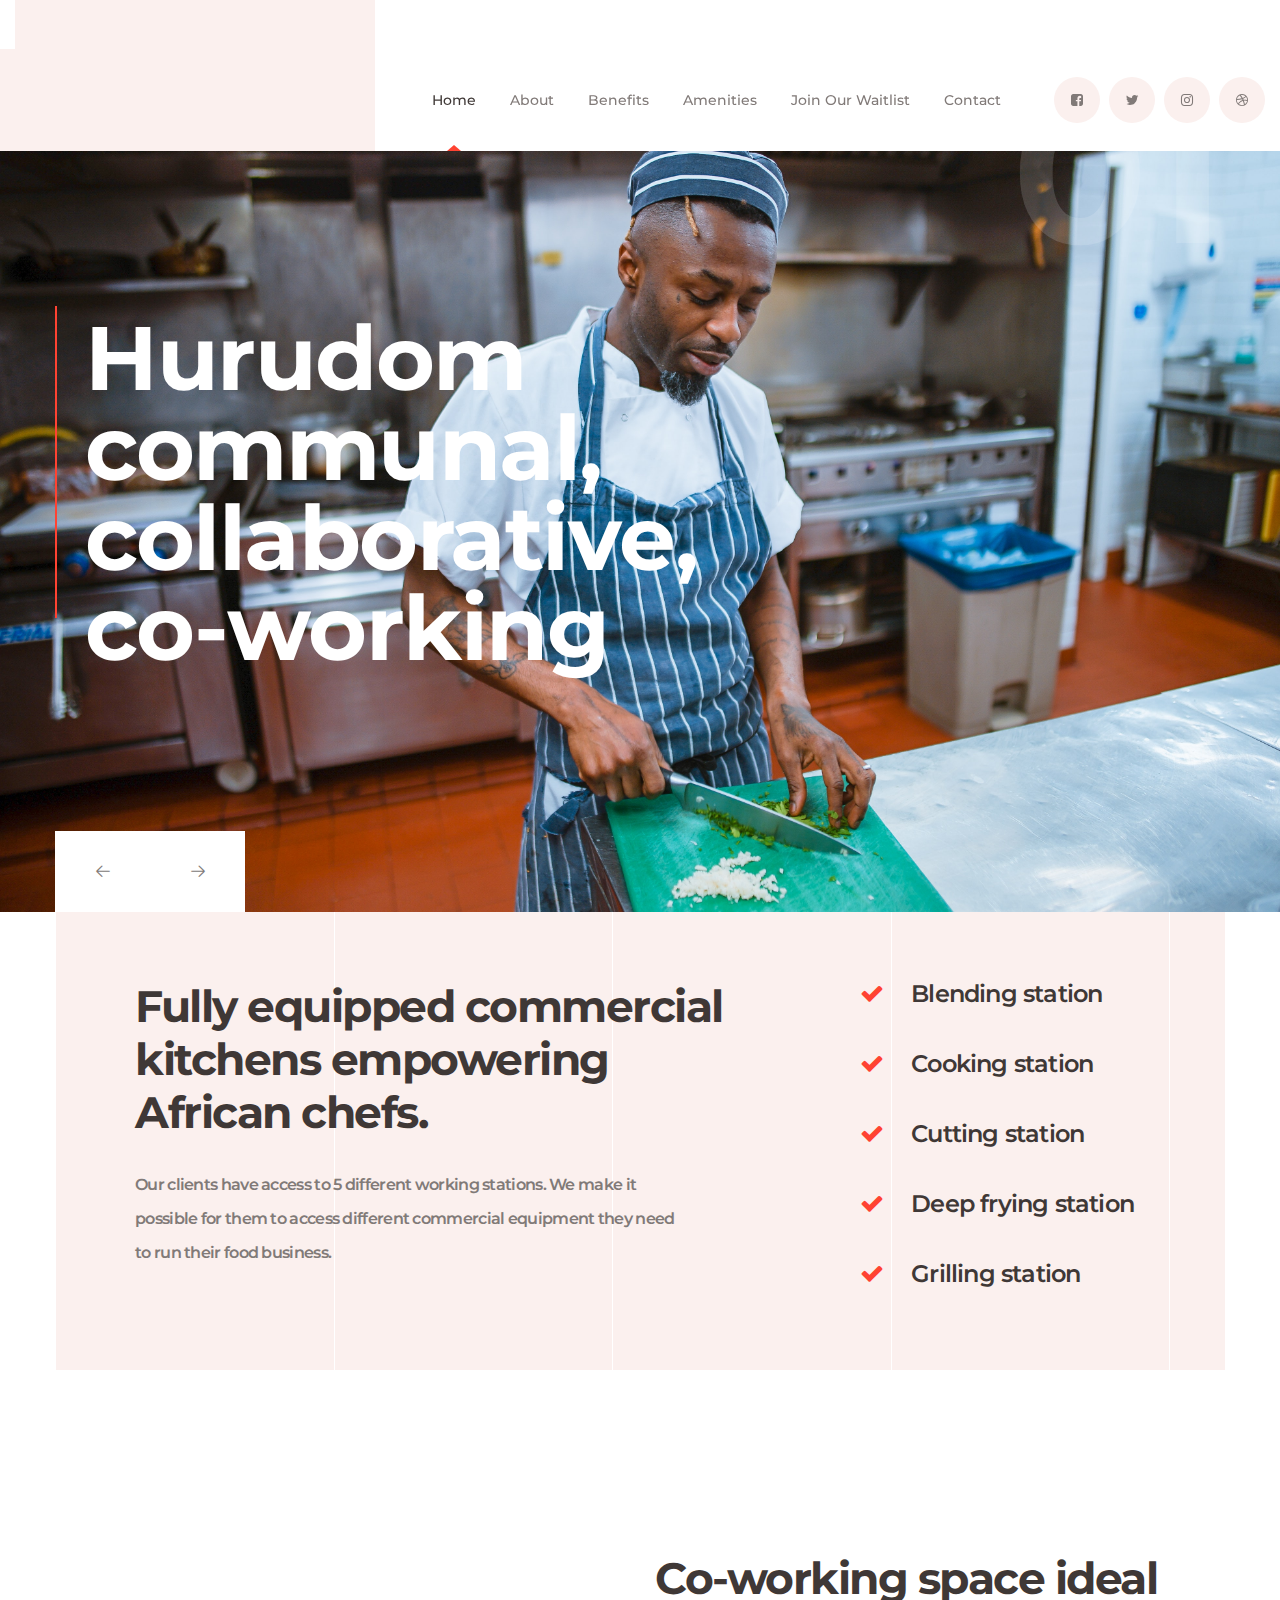
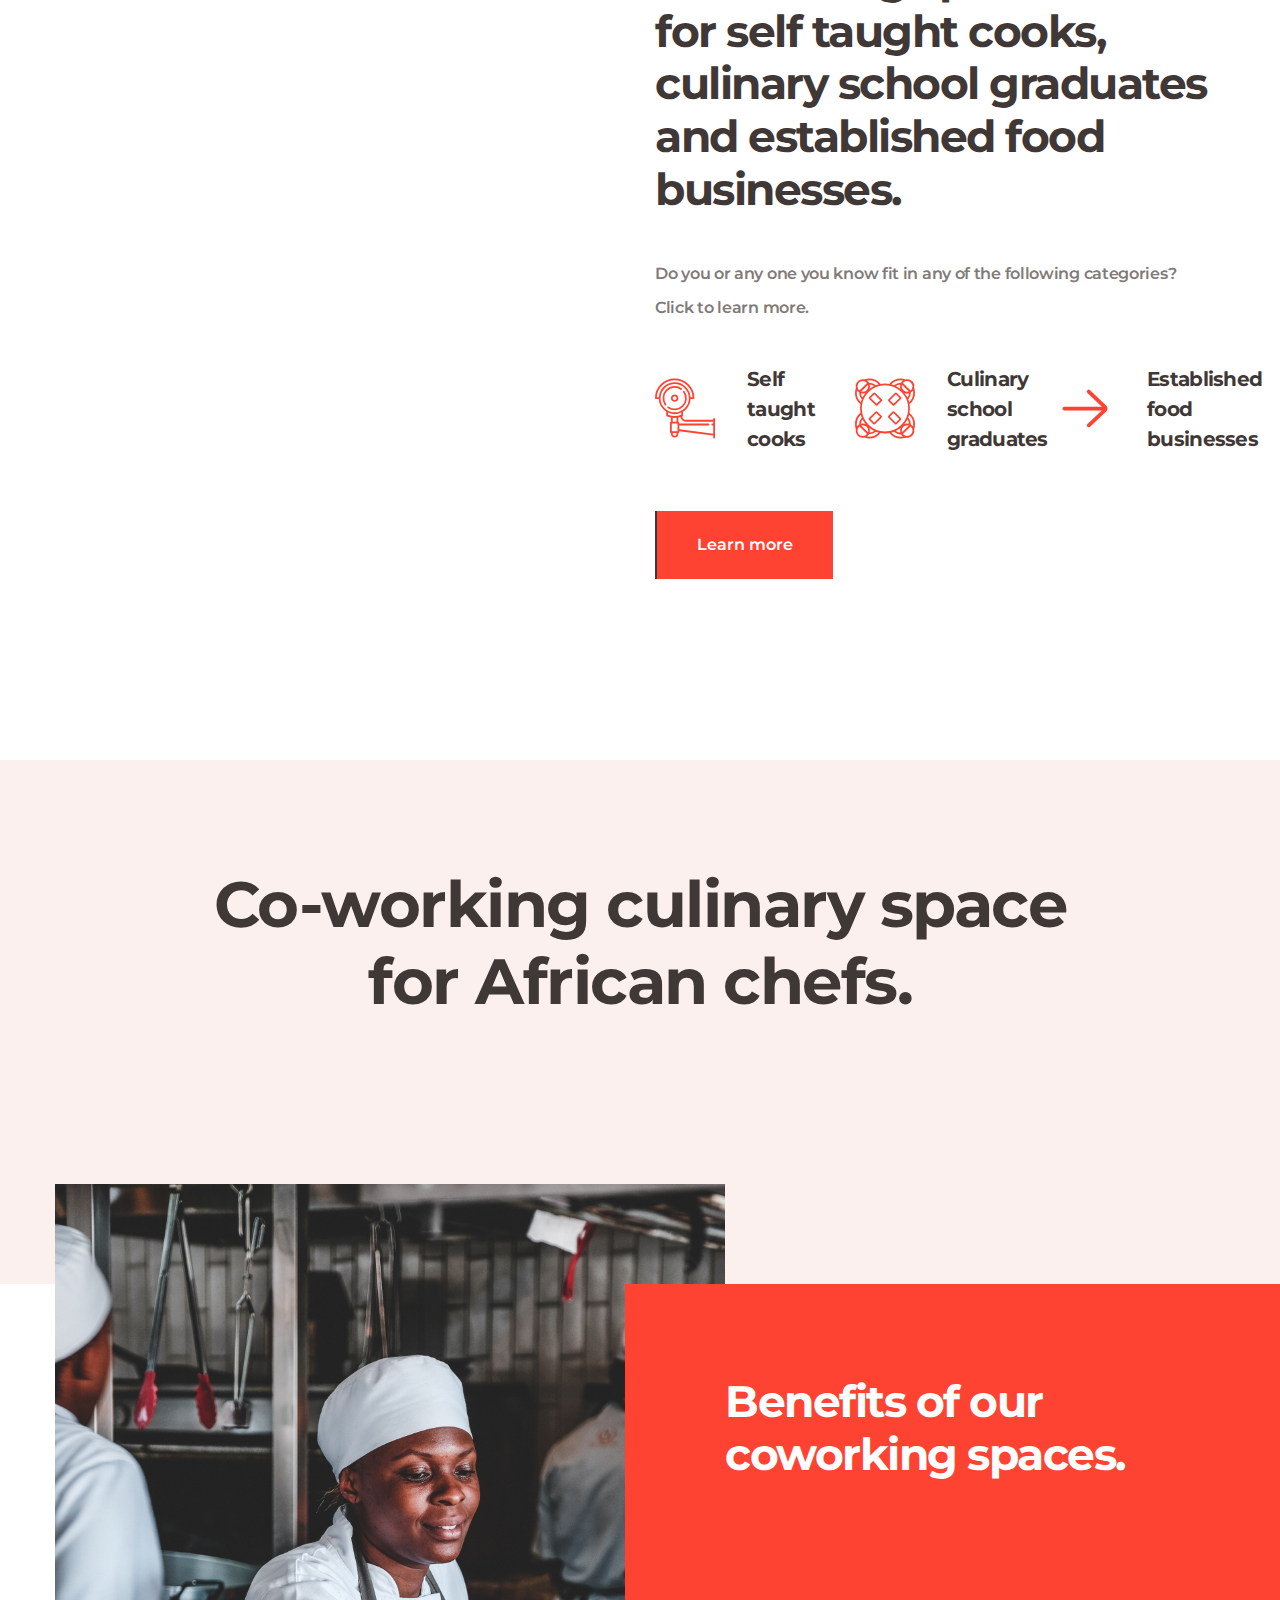
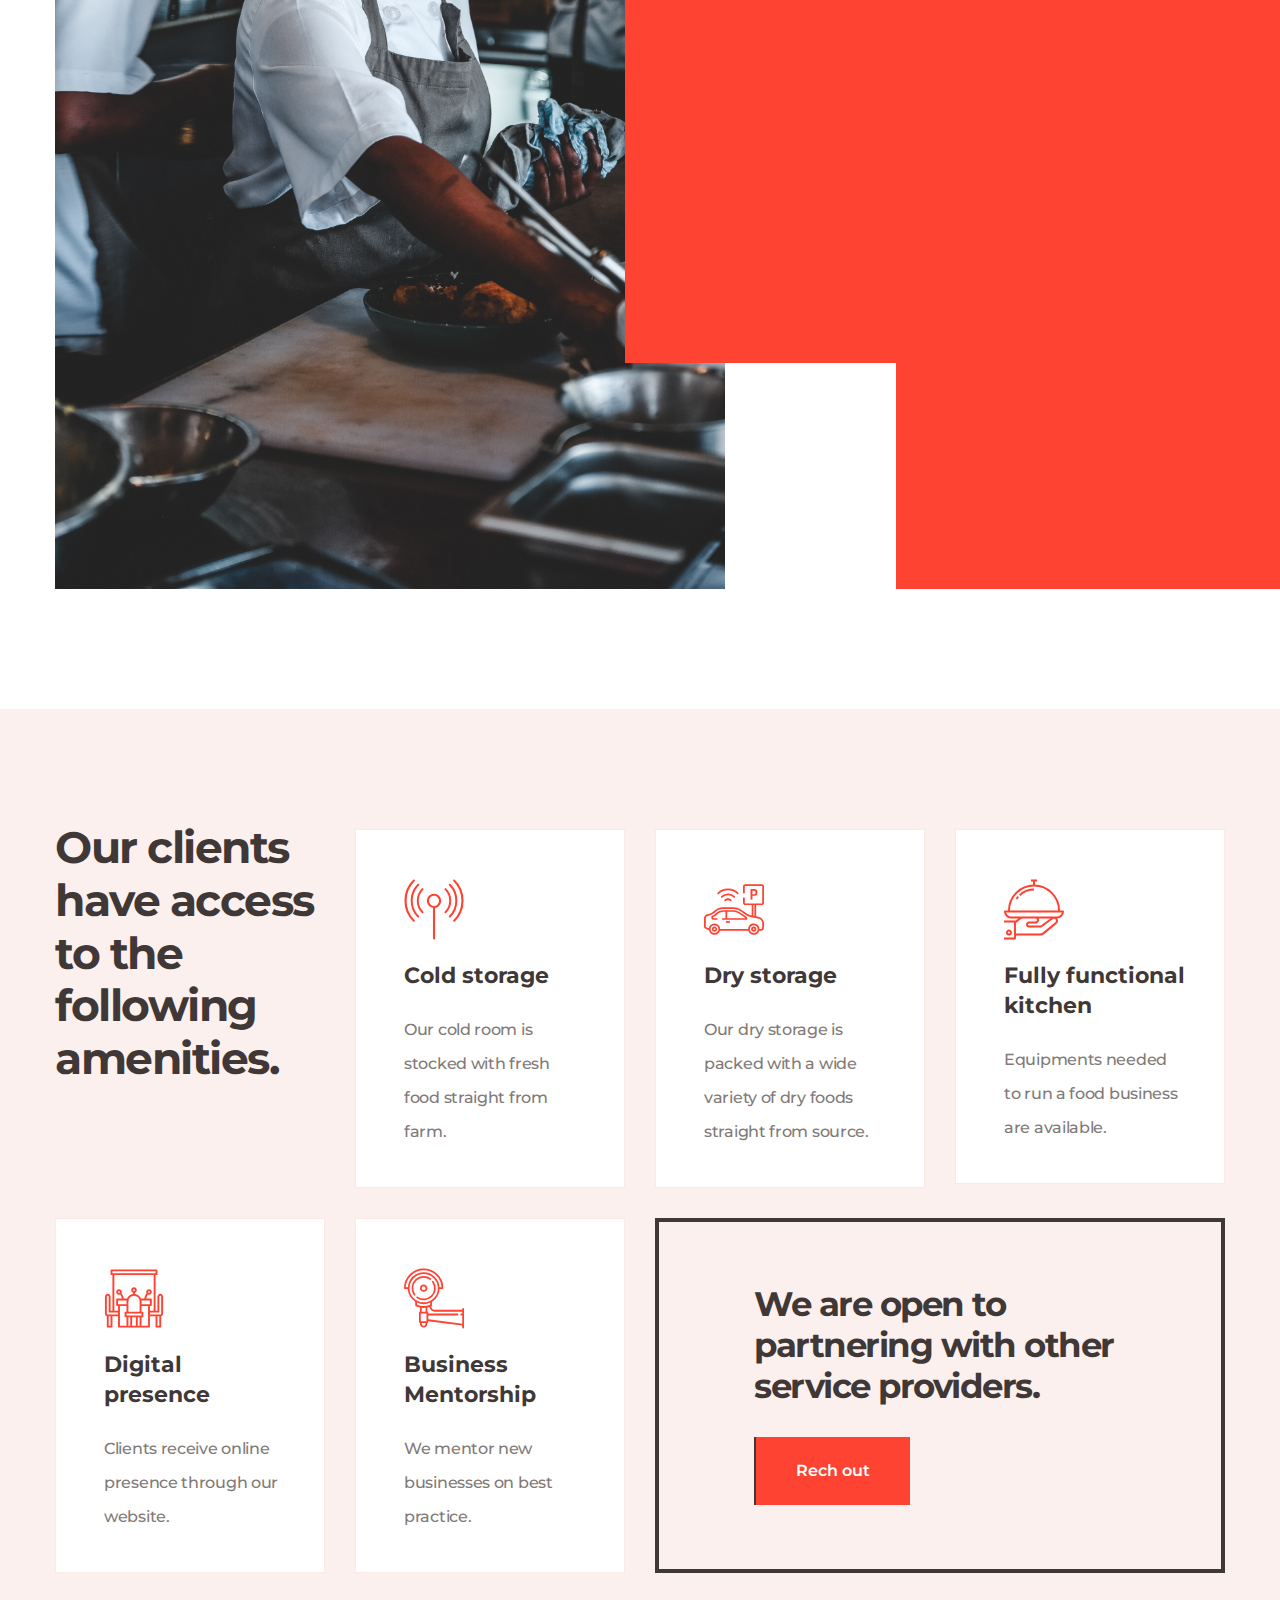
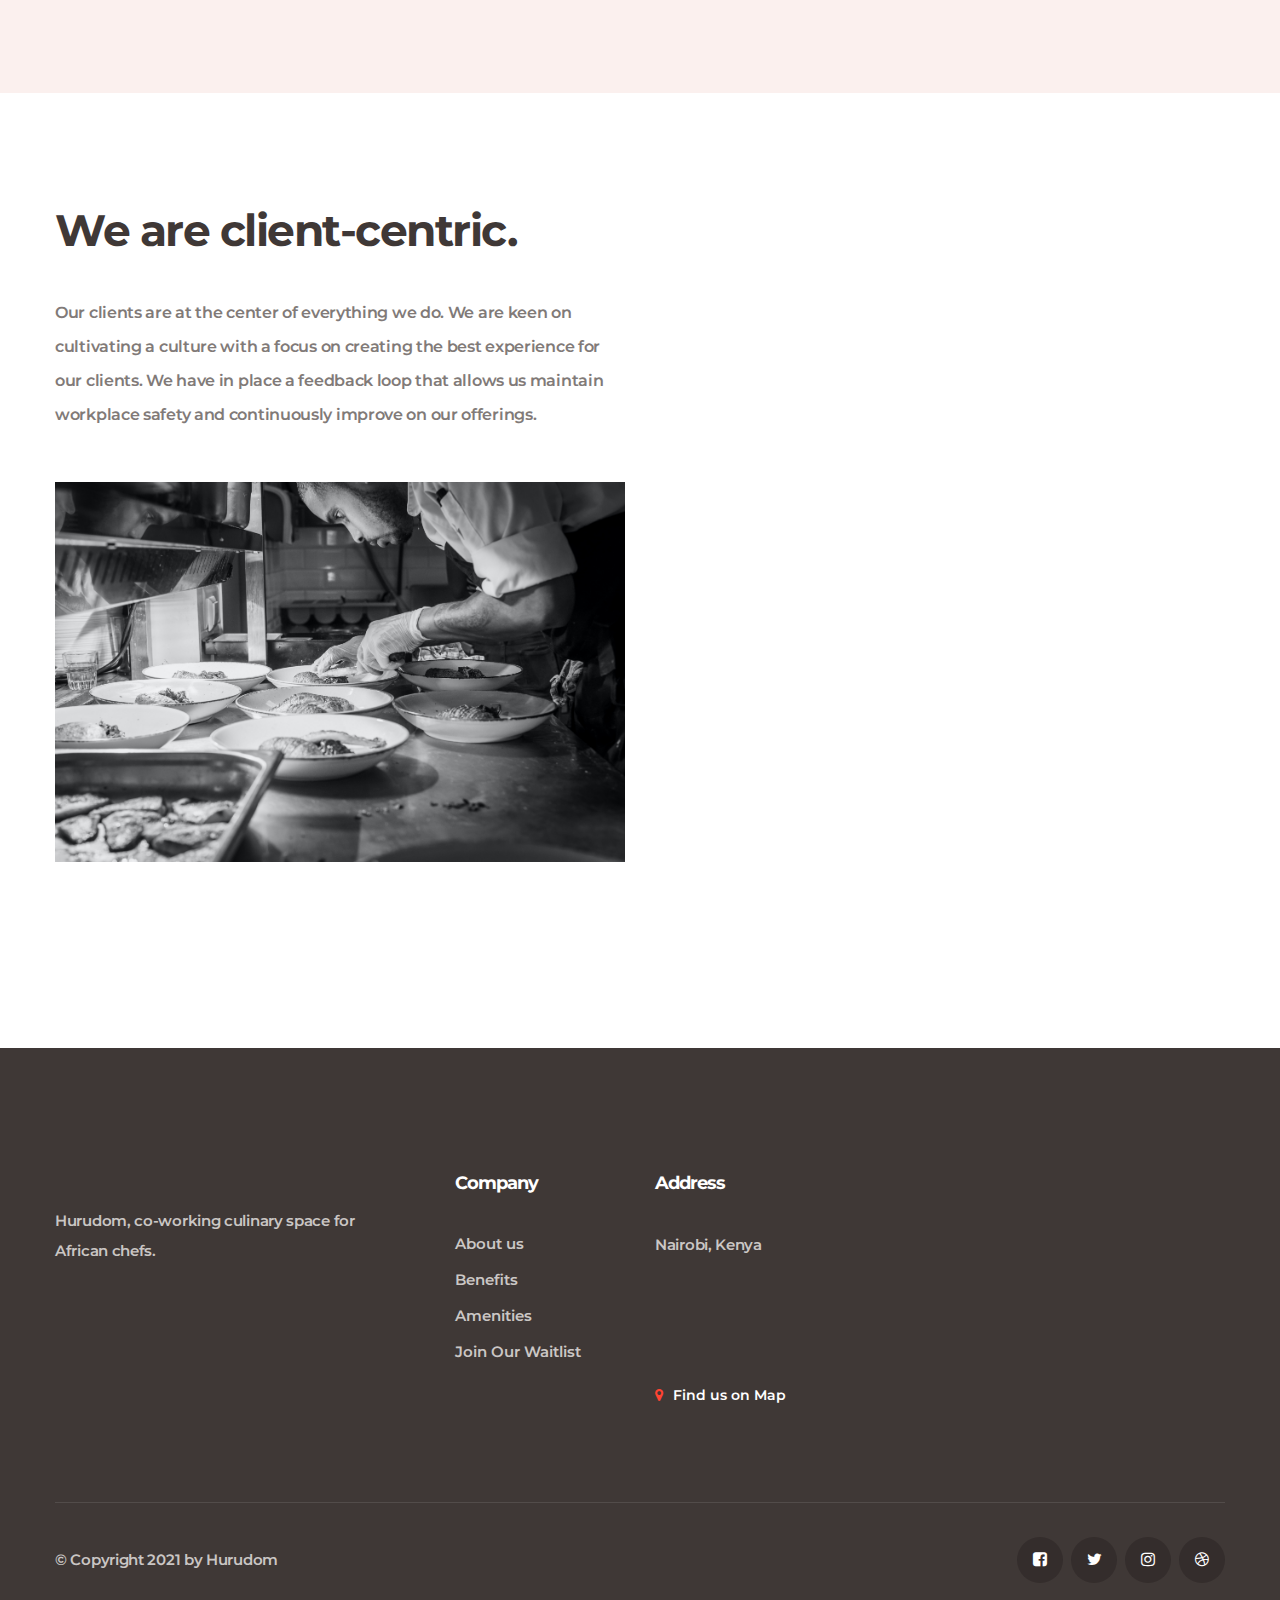
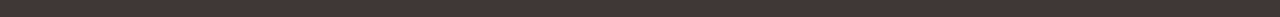
==== commit b8208cec: "Update all the text on the site" ====
--- a/files/index.html
+++ b/files/index.html
@@ -48,13 +48,13 @@
 <body>
 
     <!-- PRELOADER -->
-    <div class="preloader">
+    <!--<div class="preloader">
         <div class="lds-ellipsis">
             <span></span>
             <span></span>
             <span></span>
         </div>
-    </div>
+    </div>-->
     <!-- END PRELOADER -->
 
     <!--====== OFFCANVAS MENU PART START ======-->
@@ -248,7 +248,7 @@
 
     <!--====== BANNER PART START ======-->
     <section class="banner-slide">
-        <div class="banner-area bg_cover d-flex align-items-center" style="background-image: url(assets/images/huru_cook1.jpg);">
+        <div class="banner-area bg_cover d-flex align-items-center" style="background-image: url(assets/images/huru_cook2.jpg);">
             <div class="container">
                 <div class="row">
                     <div class="col-lg-12">
@@ -274,7 +274,7 @@
                 </ul>
             </div>-->
         </div>
-        <div class="banner-area bg_cover d-flex align-items-center" style="background-image: url(assets/images/huru_cook2.jpg);">
+        <div class="banner-area bg_cover d-flex align-items-center" style="background-image: url(assets/images/huru_cook1.jpg);">
             <div class="container">
                 <div class="row">
                     <div class="col-lg-12">
@@ -389,7 +389,7 @@
                                 </div>
                             </div>
                         </div>
-                        <p class="text">If you are going to use a passage of Lorem Ipsum, you need to be sure there isn't anything embarrassing hidden in the middle of text.</p>
+                        <p class="text"></p>
                         <a class="main-btn main-btn-2" href="book-a-tour.html">Learn more</a>
                     </div>
                 </div>
@@ -406,7 +406,7 @@
             <div class="row justify-content-center">
                 <div class="col-lg-9">
                     <div class="trusted-item text-center">
-                        <h3 class="title">Co-working culinary safe spaces for African chefs.</h3>
+                        <h3 class="title">Co-working culinary space for African chefs.</h3>
                         <!--<a class="main-btn" href="book-a-tour.html">Book a tour</a>-->
                     </div>
                 </div>
@@ -526,8 +526,8 @@
                 </div>
                 <div class="col-lg-6">
                     <div class="services-book mt-30">
-                        <h3 class="title">Book a free day tour to experience our benefits</h3>
-                        <a class="main-btn main-btn-2" href="book-a-tour.html">Book a tour</a>
+                        <h3 class="title">We are open to partnering with other service providers.</h3>
+                        <a class="main-btn main-btn-2" href="book-a-tour.html">Rech out</a>
                     </div>
                 </div>
             </div>
@@ -630,8 +630,8 @@
             <div class="row">
                 <div class="col-lg-6">
                     <div class="we-knows-content">
-                        <h3 class="title">We are Client-centric.</h3>
-                        <p>Our clients are at the center of everything we do. We are keen on cultivating a culture with a focus on creating the best experience for our clients.</p>
+                        <h3 class="title">We are client-centric.</h3>
+                        <p>Our clients are at the center of everything we do. We are keen on cultivating a culture with a focus on creating the best experience for our clients. We have in place a feedback loop that allows us maintain workplace safety and continuously improve on our offerings.</p>
                         <img src="assets/images/huru_cook3.jpg" alt="thumb">
                     </div>
                 </div>
@@ -899,26 +899,25 @@
                         <!--<div class="logo">
                             <a href="#"><img src="assets/images/logo-2.png" alt="logo"></a>
                         </div>-->
-                        <p>Codesk is a premium wordpress theme for coworking space, freelancers, creatives and a wide range of other businesses.</p>
-                        <ul>
+                        <p>Hurudom, co-working culinary space for African chefs.</p>
+                        <!--<ul>
                             <li><a href="mailto:needhelp@codesk.com">needhelp@codesk.com</a></li>
                             <li><a href="tel:7778880000">777 888 0000</a></li>
-                        </ul>
+                        </ul>-->
                     </div>
                 </div>
                 <div class="col-lg-2 col-md-6 col-sm-6">
                     <div class="footer-list mt-30">
                         <h4 class="title">Company</h4>
                         <ul>
-                            <li><a href="#">About us</a></li>
-                            <li><a href="#">Latest events</a></li>
-                            <li><a href="#">Our services</a></li>
-                            <li><a href="#">News & articles</a></li>
-                            <li><a href="#">Contact us</a></li>
+                            <li><a href="#about">About us</a></li>
+                            <li><a href="#benefits">Benefits</a></li>
+                            <li><a href="#amenities">Amenities</a></li>
+                            <li><a href="#waitlist">Join Our Waitlist</a></li>
                         </ul>
                     </div>
                 </div>
-                <div class="col-lg-3 col-md-6 col-sm-6">
+                <!--<div class="col-lg-3 col-md-6 col-sm-6">
                     <div class="footer-list pl-35 mt-30">
                         <h4 class="title">Explore</h4>
                         <ul>
@@ -928,12 +927,13 @@
                             <li><a href="#">Terms & condition</a></li>
                         </ul>
                     </div>
-                </div>
-                <div class="col-lg-3 col-md-6">
+                </div>-->
+                <div class="col-lg-6 col-md-12">
                     <div class="footer-address mt-30">
                         <h3 class="title">Address</h3>
-                        <p>20 Broklyn street, New york. United states of america</p>
-                        <iframe src="https://www.google.com/maps/embed?pb=!1m14!1m12!1m3!1d14612.97540392891!2d90.497437!3d23.70298445!2m3!1f0!2f0!3f0!3m2!1i1024!2i768!4f13.1!5e0!3m2!1sen!2sbd!4v1590471441805!5m2!1sen!2sbd" width="600" height="450" style="border:0;" allowfullscreen="" aria-hidden="false" tabindex="0"></iframe>
+                        <p>Nairobi, Kenya</p>
+                        <!--<iframe src="https://www.google.com/maps/place/Nairobi/@-1.3031934,36.5672003,10z/data=!3m1!4b1!4m5!3m4!1s0x182f1172d84d49a7:0xf7cf0254b297924c!8m2!3d-1.2920659!4d36.8219462" width="600" height="450" style="border:0;" allowfullscreen="" aria-hidden="false" tabindex="0"></iframe>-->
+                        <iframe src="https://www.google.com/maps/embed?pb=!1m18!1m12!1m3!1d255282.3237508689!2d36.706965786151954!3d-1.3032050369522192!2m3!1f0!2f0!3f0!3m2!1i1024!2i768!4f13.1!3m3!1m2!1s0x182f1172d84d49a7%3A0xf7cf0254b297924c!2sNairobi%2C%20Kenya!5e0!3m2!1sen!2sbd!4v1626300266743!5m2!1sen!2sbd" width="600" height="450" style="border:0;" allowfullscreen="" loading="lazy"></iframe>
                         <span><i class="fa fa-map-marker"></i> Find us on Map</span>
                     </div>
                 </div>
--- a/files/assets/css/style.css
+++ b/files/assets/css/style.css
@@ -2340,7 +2340,8 @@
       .we-knows-area .we-knows-item .we-knows-item-thumb {
         width: 50%; } }
     .we-knows-area .we-knows-item .we-knows-item-thumb img {
-      width: 100%; }
+      width: 100%;
+      height: 352px; }
   .we-knows-area .we-knows-item.item-2 .we-knows-item-content {
     margin-right: 0;
     margin-left: 5px;
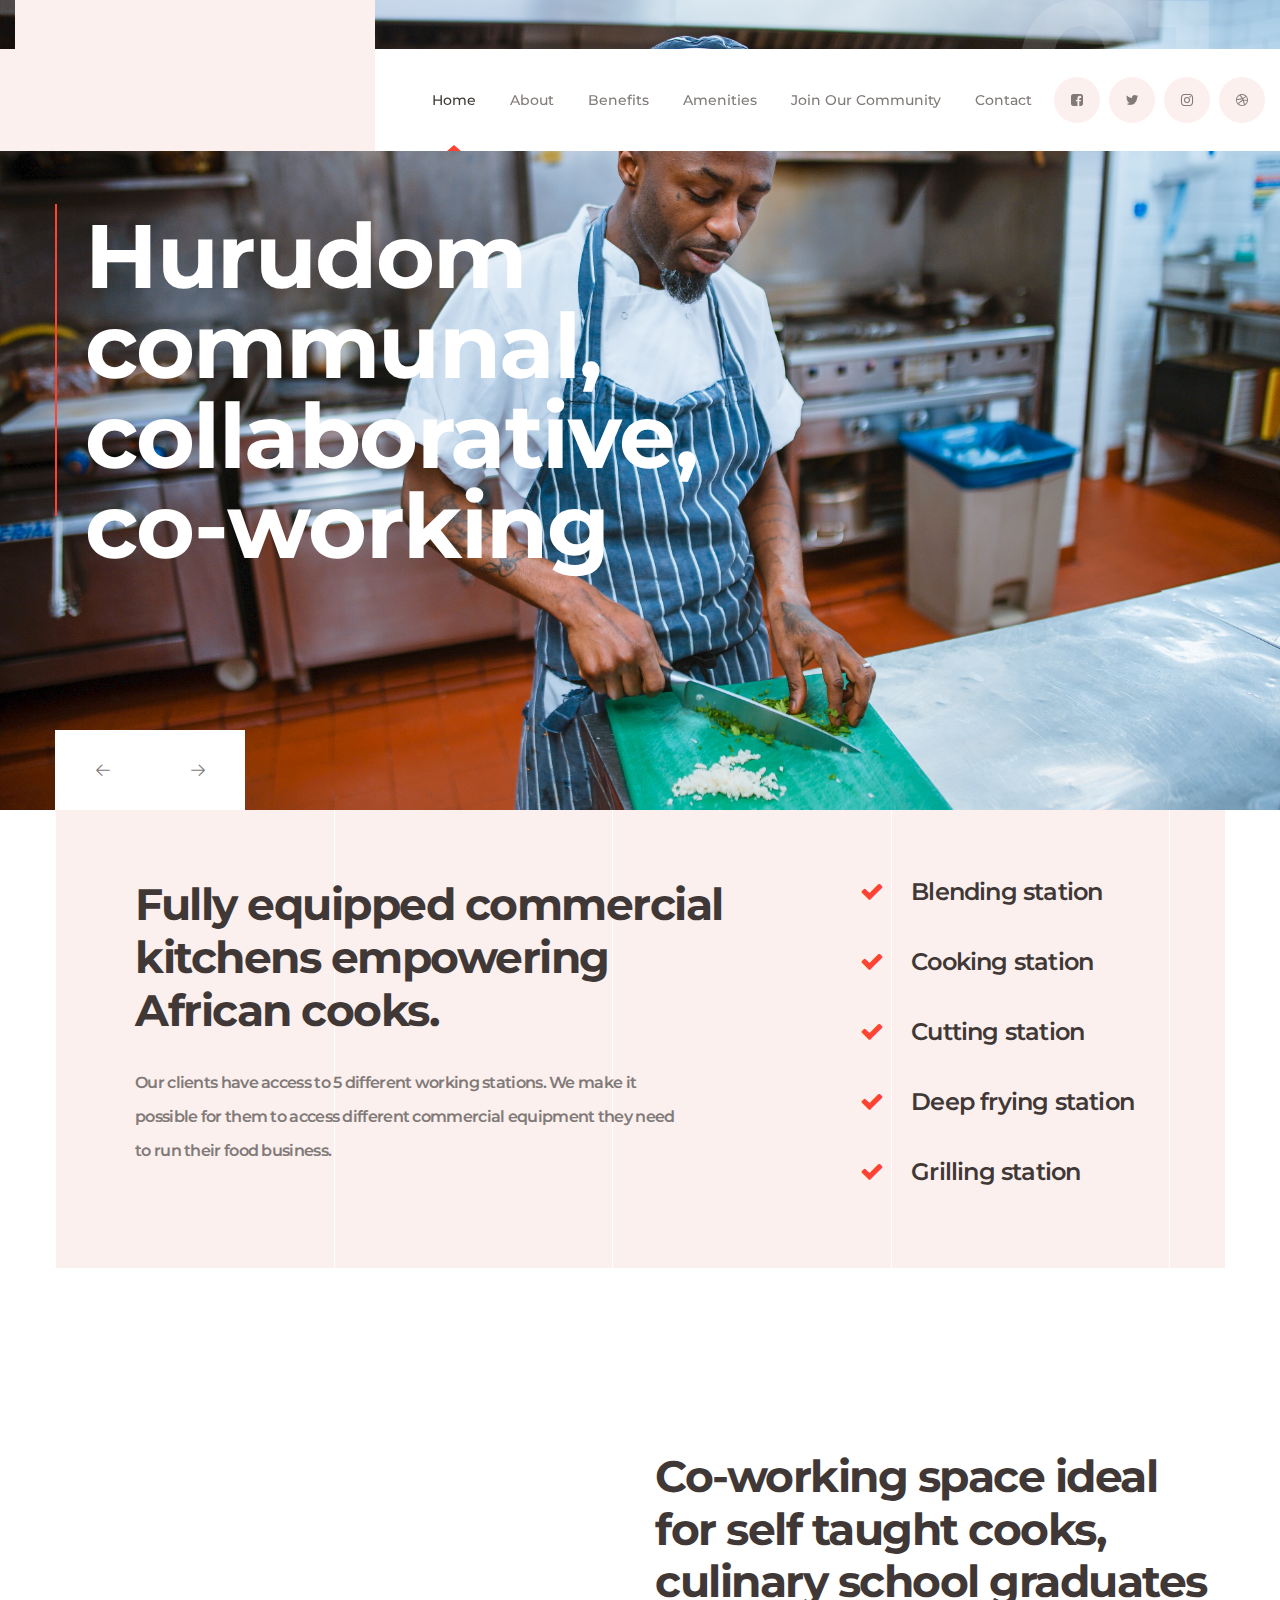
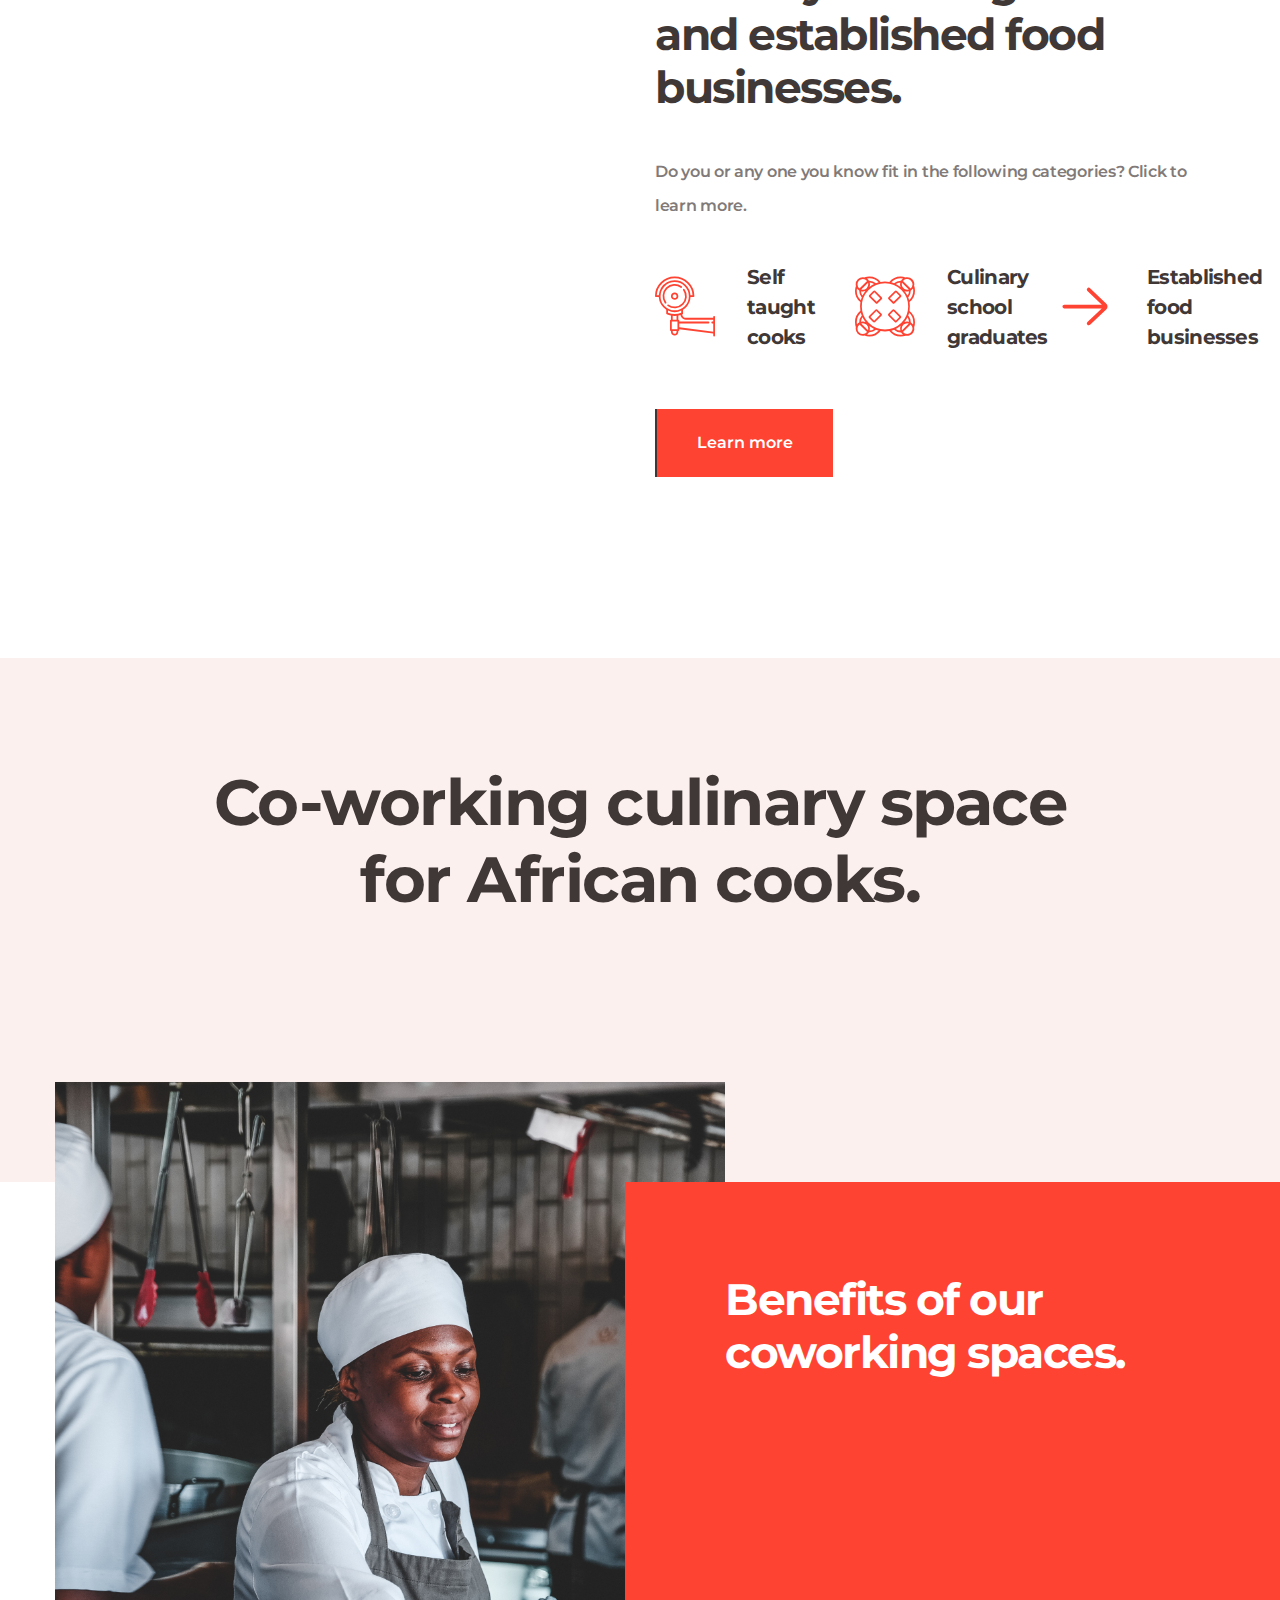
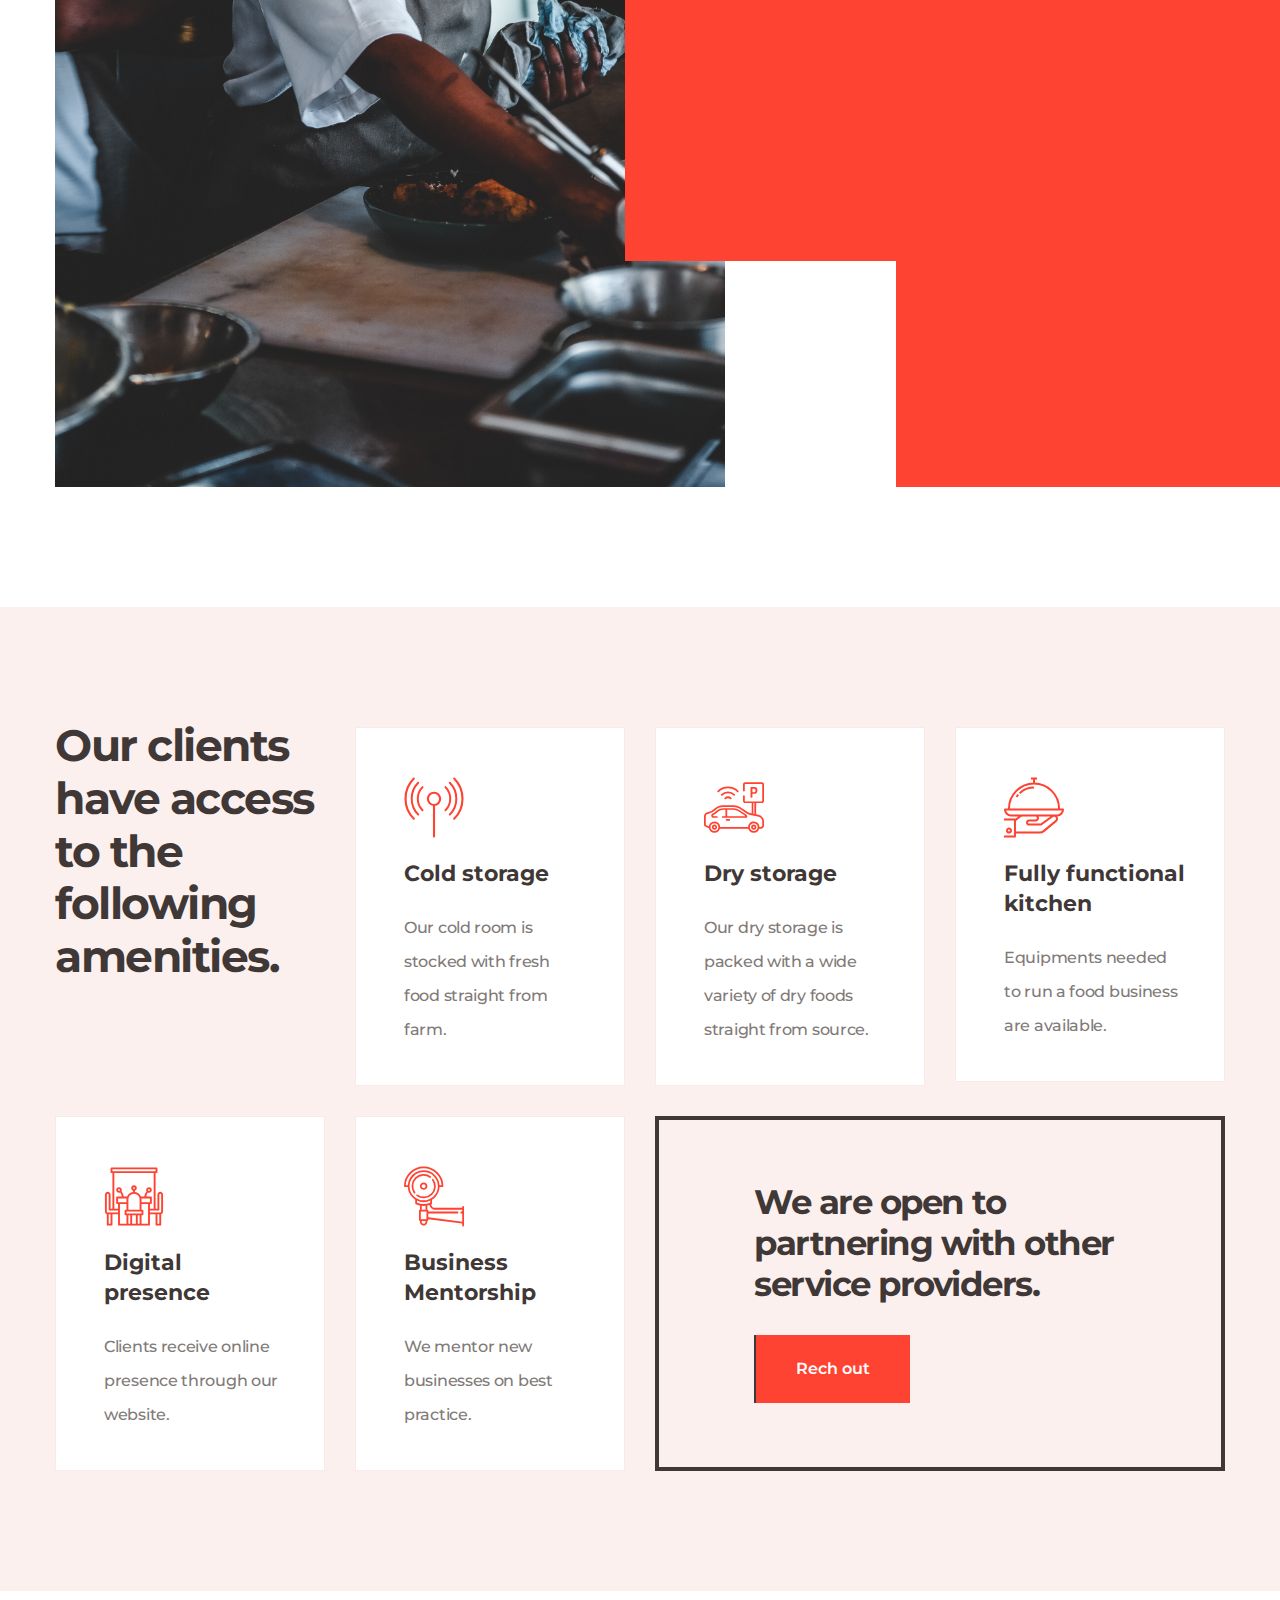
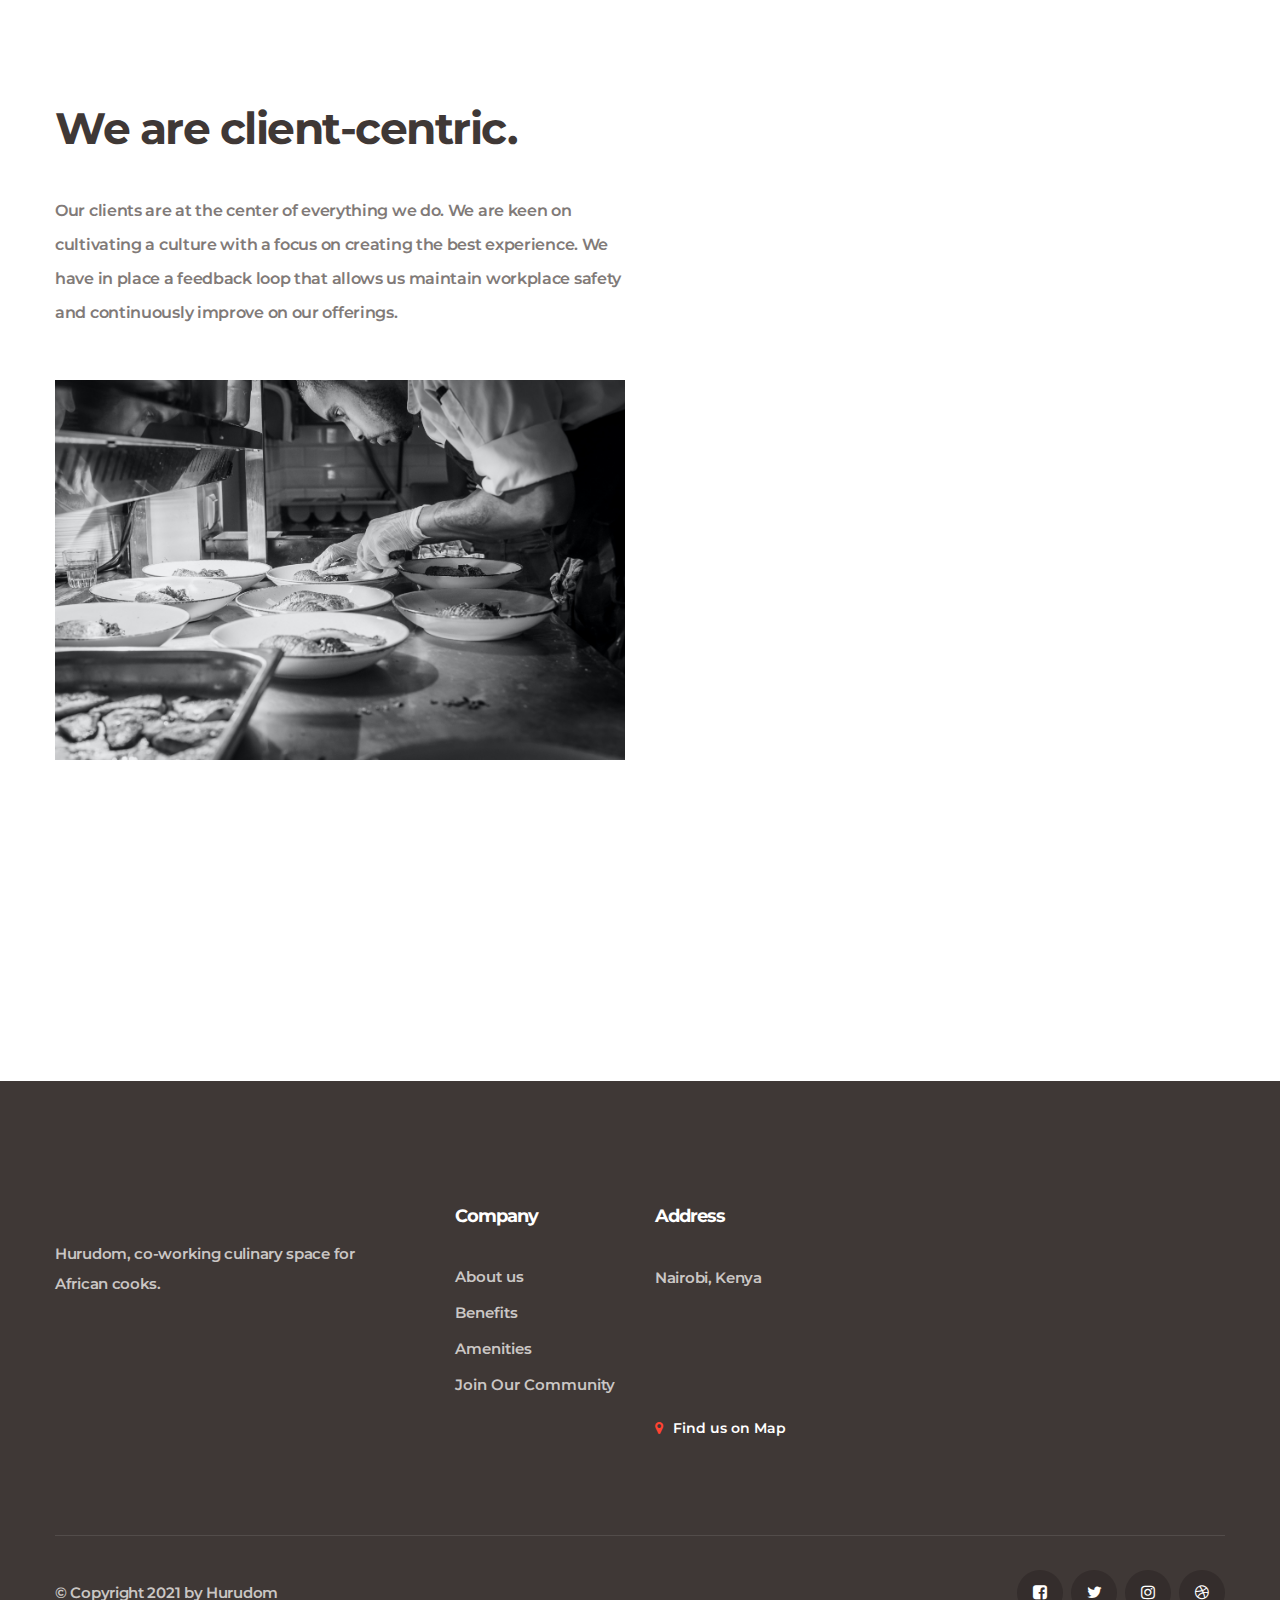
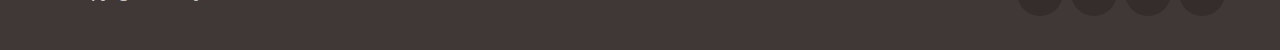
==== commit 1709c3fc: "Remove unused code and images" ====
--- a/files/index.html
+++ b/files/index.html
@@ -13,7 +13,7 @@
     <title>Hurudom</title>
     
     <!--====== Favicon Icon ======-->
-    <!--<link rel="shortcut icon" href="assets/images/we-know-logo.png" type="image/png">-->
+    <link rel="shortcut icon" href="assets/images/ajs.png" type="image/png">
 
     <!--====== Bootstrap css ======-->
     <link rel="stylesheet" href="assets/css/bootstrap.min.css">
@@ -48,13 +48,13 @@
 <body>
 
     <!-- PRELOADER -->
-    <!--<div class="preloader">
+    <div class="preloader">
         <div class="lds-ellipsis">
             <span></span>
             <span></span>
             <span></span>
         </div>
-    </div>-->
+    </div>
     <!-- END PRELOADER -->
 
     <!--====== OFFCANVAS MENU PART START ======-->
@@ -144,7 +144,7 @@
    
     <!--====== HEADER PART START ======-->
     
-    <header class="header-area">
+    <!--<header class="header-area">-->
         <!--<div class="header-top-area">
             <div class="container-fluid">
                 <div class="row">
@@ -176,51 +176,24 @@
                         <div class="main-header-item d-flex justify-content-between align-items-center">
                             <div class="main-header-menus  d-flex">
                                 <div class="header-logo">
-                                    <!--<a href="index.html"><img src="assets/images/logo.png" alt="logo"></a>-->
+                                    <!--<a href="index.html"><img src="assets/images/ajs_logo.png" alt="logo"></a>-->
                                 </div>
                                 <div class="header-menu d-none d-lg-block">
                                     <ul>
                                         <li>
                                             <a class="active" href="#">Home</a>
-                                            <!--<ul class="sub-menu">
-                                                <li><a href="index.html">Home 1</a></li>
-                                                <li><a href="index-2.html">Home 2</a></li>
-                                                <li><a href="index-3.html">Home 3</a></li>
-                                                <li>
-                                                    <a href="#">Header Versions</a>
-                                                    <ul class="sub-menu">
-                                                        <li><a href="index.html">Header Style 1</a></li>
-                                                        <li><a href="index-2.html">Header Style 2</a></li>
-                                                        <li><a href="index-3.html">Header Style 3</a></li>
-                                                    </ul>
-                                                </li>
-                                            </ul>-->
                                         </li>
                                         <li>
                                             <a href="#about">About</a>
                                         </li>
                                         <li>
                                             <a href="#benefits">Benefits </a>
-                                            <!--<ul class="sub-menu">
-                                                <li><a href="events.html">Events</a></li>
-                                                <li><a href="single-event.html">single event</a></li>
-                                            </ul>-->
                                         </li>
                                         <li>
                                             <a href="#amenities">Amenities</a>
-                                            <!--<ul class="sub-menu">
-                                                <li><a href="team.html">team</a></li>
-                                                <li><a href="pricing.html">pricing</a></li>
-                                                <li><a href="book-a-tour.html">book a tour</a></li>
-                                                <li><a href="gallery.html">gallery</a></li>
-                                            </ul>-->
                                         </li>
                                         <li>
-                                            <a href="#waitlist">Join our Waitlist</i></a>
-                                            <!--<ul class="sub-menu">
-                                                <li><a href="news.html">news</a></li>
-                                                <li><a href="single-news.html">single news</a></li>
-                                            </ul>-->
+                                            <a href="#community">Join our Community</i></a>
                                         </li>
                                         <li><a href="#contact">Contact</a></li>
                                     </ul>
@@ -242,7 +215,7 @@
                 </div>
             </div>
         </div>
-    </header>
+    <!--</header>-->
     
     <!--====== HEADER PART ENDS ======-->
 
@@ -314,7 +287,7 @@
                         <div class="row">
                             <div class="col-lg-7">
                                 <div class="best-creative-content">
-                                    <h3 class="title">Fully equipped commercial kitchens empowering African chefs.</h3>
+                                    <h3 class="title">Fully equipped commercial kitchens empowering African cooks.</h3>
                                     <p>Our clients have access to 5 different working stations. We make it possible for them to access different commercial equipment they need to run their food business.</p>
                                 </div>
                             </div>
@@ -362,7 +335,7 @@
                 <div class="col-lg-6 col-md-10">
                     <div class="space-to-make-content">
                         <h3 class="title">Co-working space ideal for self taught cooks, culinary school graduates and established food businesses.</h3>
-                        <p>Do you or any one you know fit in any of the following categories? Click to learn more.</p>
+                        <p>Do you or any one you know fit in the following categories? Click to learn more.</p>
                         <div class="row">
                             <div class="col-sm-4">
                                 <div class="space-to-make-item mt-30">
@@ -406,7 +379,7 @@
             <div class="row justify-content-center">
                 <div class="col-lg-9">
                     <div class="trusted-item text-center">
-                        <h3 class="title">Co-working culinary space for African chefs.</h3>
+                        <h3 class="title">Co-working culinary space for African cooks.</h3>
                         <!--<a class="main-btn" href="book-a-tour.html">Book a tour</a>-->
                     </div>
                 </div>
@@ -625,13 +598,13 @@
 
     <!--====== WE KNOWS PART START ======-->
     
-    <section id="waitlist" class="we-knows-area pb-120">
+    <section id="community" class="we-knows-area pb-120">
         <div class="container">
             <div class="row">
                 <div class="col-lg-6">
                     <div class="we-knows-content">
                         <h3 class="title">We are client-centric.</h3>
-                        <p>Our clients are at the center of everything we do. We are keen on cultivating a culture with a focus on creating the best experience for our clients. We have in place a feedback loop that allows us maintain workplace safety and continuously improve on our offerings.</p>
+                        <p>Our clients are at the center of everything we do. We are keen on cultivating a culture with a focus on creating the best experience. We have in place a feedback loop that allows us maintain workplace safety and continuously improve on our offerings.</p>
                         <img src="assets/images/huru_cook3.jpg" alt="thumb">
                     </div>
                 </div>
@@ -899,7 +872,7 @@
                         <!--<div class="logo">
                             <a href="#"><img src="assets/images/logo-2.png" alt="logo"></a>
                         </div>-->
-                        <p>Hurudom, co-working culinary space for African chefs.</p>
+                        <p>Hurudom, co-working culinary space for African cooks.</p>
                         <!--<ul>
                             <li><a href="mailto:needhelp@codesk.com">needhelp@codesk.com</a></li>
                             <li><a href="tel:7778880000">777 888 0000</a></li>
@@ -913,7 +886,7 @@
                             <li><a href="#about">About us</a></li>
                             <li><a href="#benefits">Benefits</a></li>
                             <li><a href="#amenities">Amenities</a></li>
-                            <li><a href="#waitlist">Join Our Waitlist</a></li>
+                            <li><a href="#community">Join Our Community</a></li>
                         </ul>
                     </div>
                 </div>
--- a/files/assets/css/style.css
+++ b/files/assets/css/style.css
@@ -286,15 +286,15 @@
   background: #3f3836;
   z-index: 9999;
   position: relative; }
-  .header-area .header-top-area::before {
+  /*.header-area .header-top-area::before {
     position: absolute;
     content: '';
     left: 0;
     top: 0;
     height: 100%;
     min-width: 375px;
-    background: #fbf0ee; }
-    @media only screen and (min-width: 992px) and (max-width: 1200px) {
+    background: #fbf0ee; }*/
+    /*@media only screen and (min-width: 992px) and (max-width: 1200px) {
       .header-area .header-top-area::before {
         min-width: 265px; } }
     @media only screen and (min-width: 768px) and (max-width: 991px) {
@@ -380,7 +380,7 @@
         line-height: 40px;
         padding: 0 15px 0 30px;
         letter-spacing: 1px;
-        z-index: 999; }
+        z-index: 999; }*/
         @media (max-width: 767px) {
           .header-area .header-top-area .header-top .dropdown .nice-select {
             display: none; } }
@@ -1109,7 +1109,7 @@
 
 .banner-slide {
   position: relative;
-  margin-top: 102px;}
+  /*margin-top: 102px;*/}
   @media only screen and (min-width: 768px) and (max-width: 991px) {
     .banner-slide {
       margin-top: 70px; } }
@@ -1120,7 +1120,7 @@
     position: absolute;
     bottom: 0;
     z-index: 99;
-    /*height: 80px;*/
+    height: 80px;
     width: 95px;
     background: #fff;
     text-align: center;
@@ -2341,7 +2341,7 @@
         width: 50%; } }
     .we-knows-area .we-knows-item .we-knows-item-thumb img {
       width: 100%;
-      height: 352px; }
+      /*height: 352px;*/ }
   .we-knows-area .we-knows-item.item-2 .we-knows-item-content {
     margin-right: 0;
     margin-left: 5px;
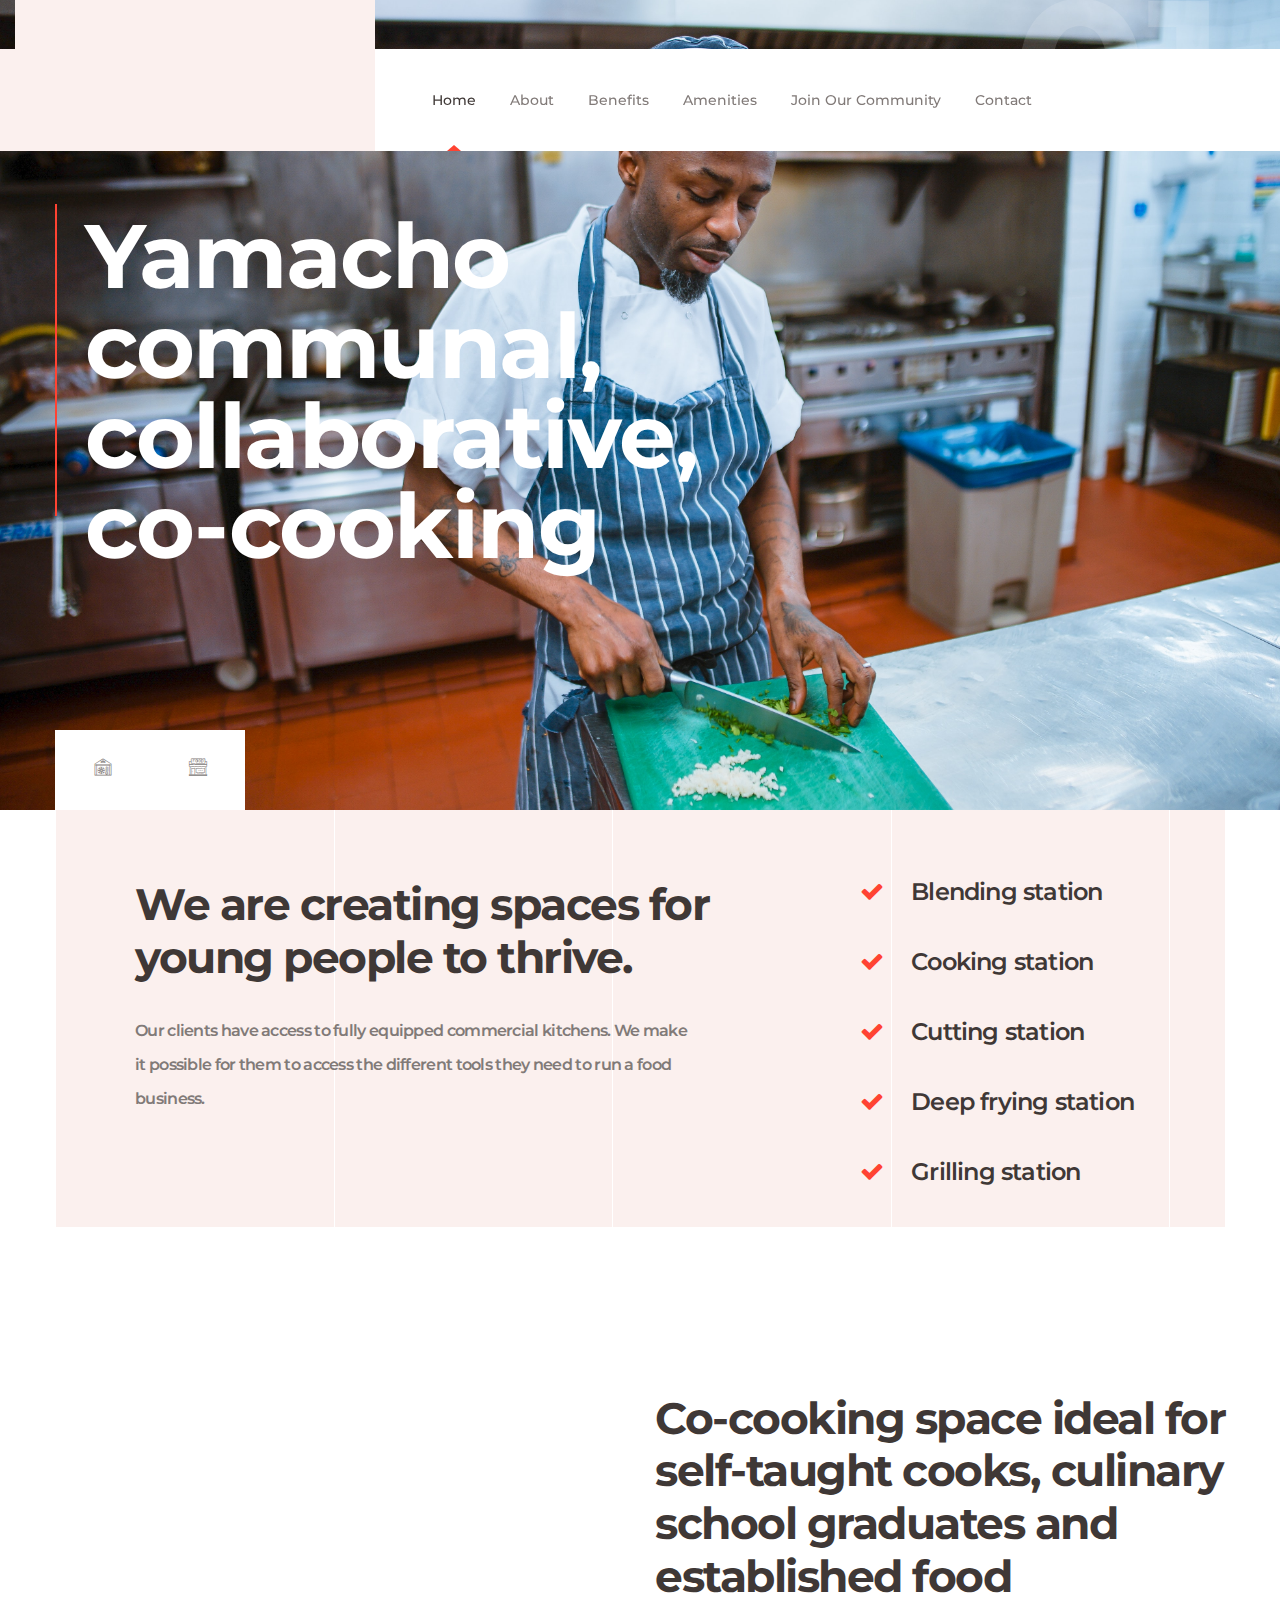
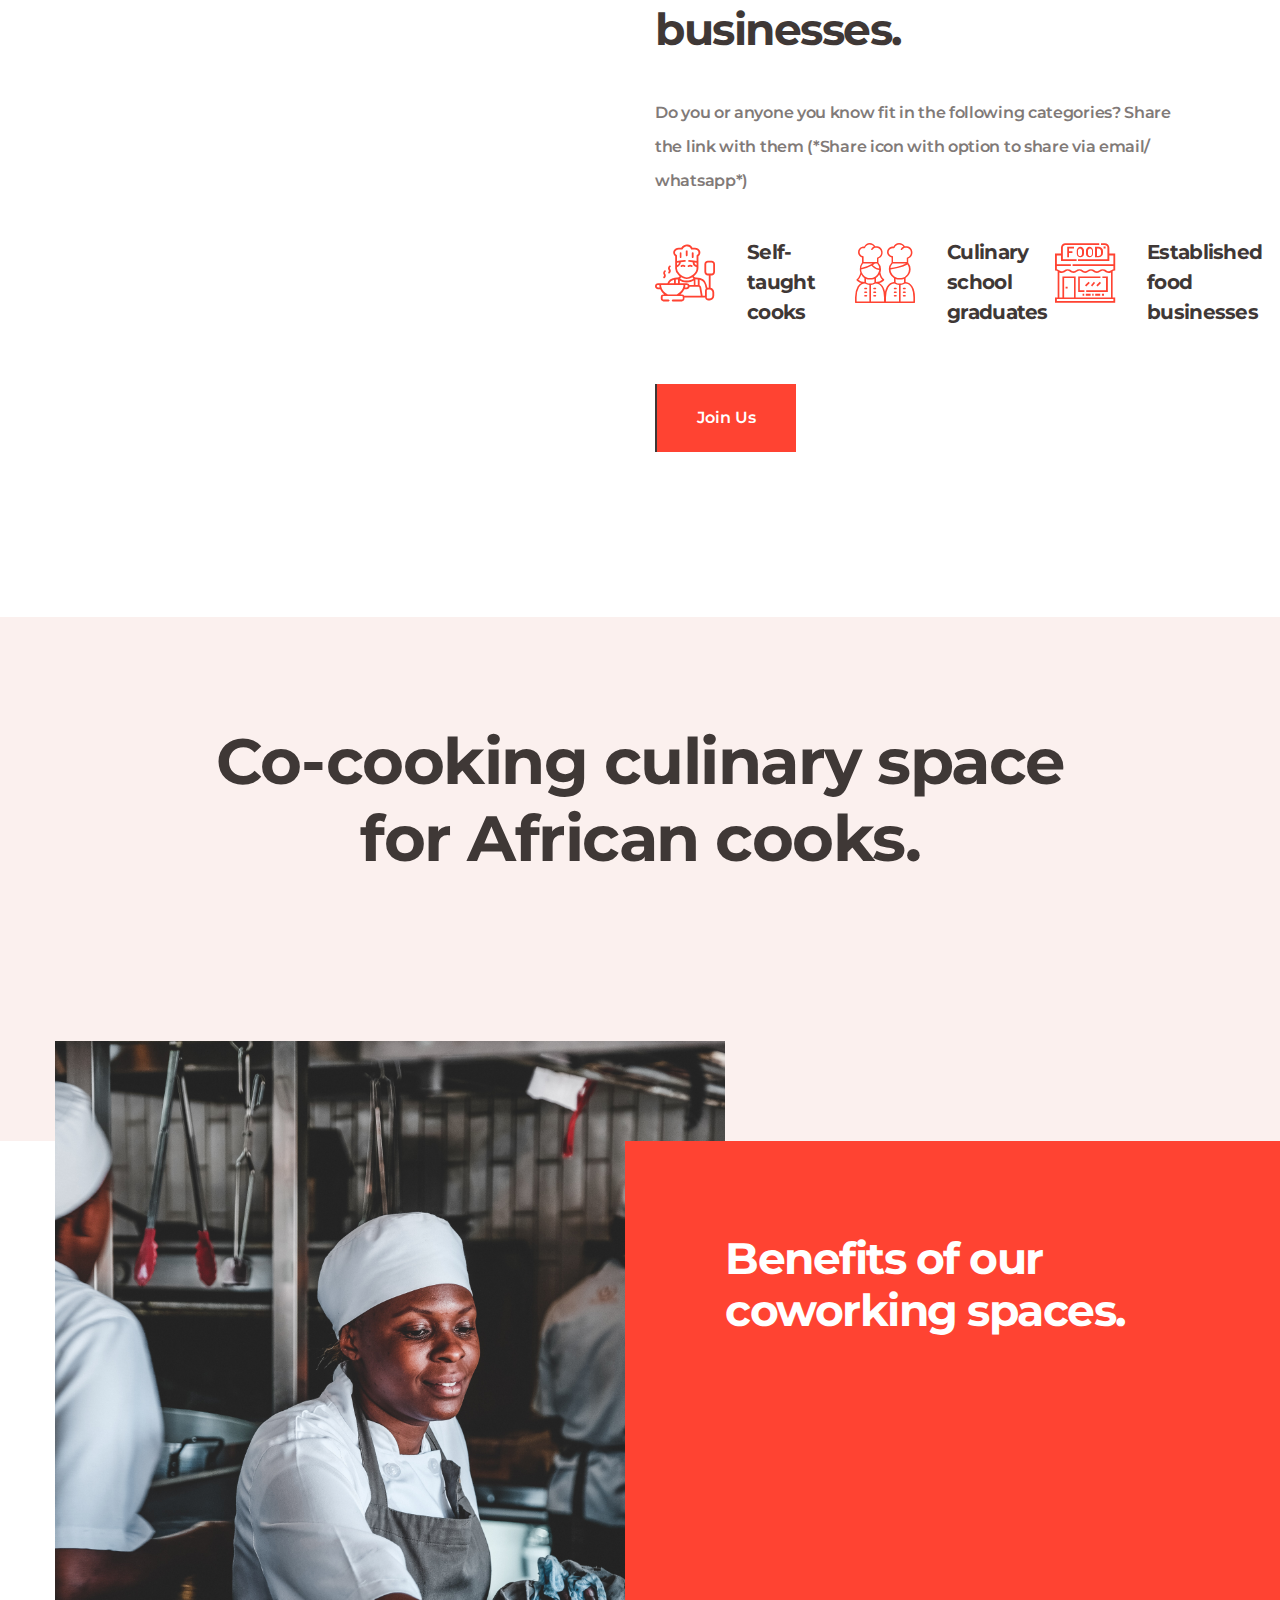
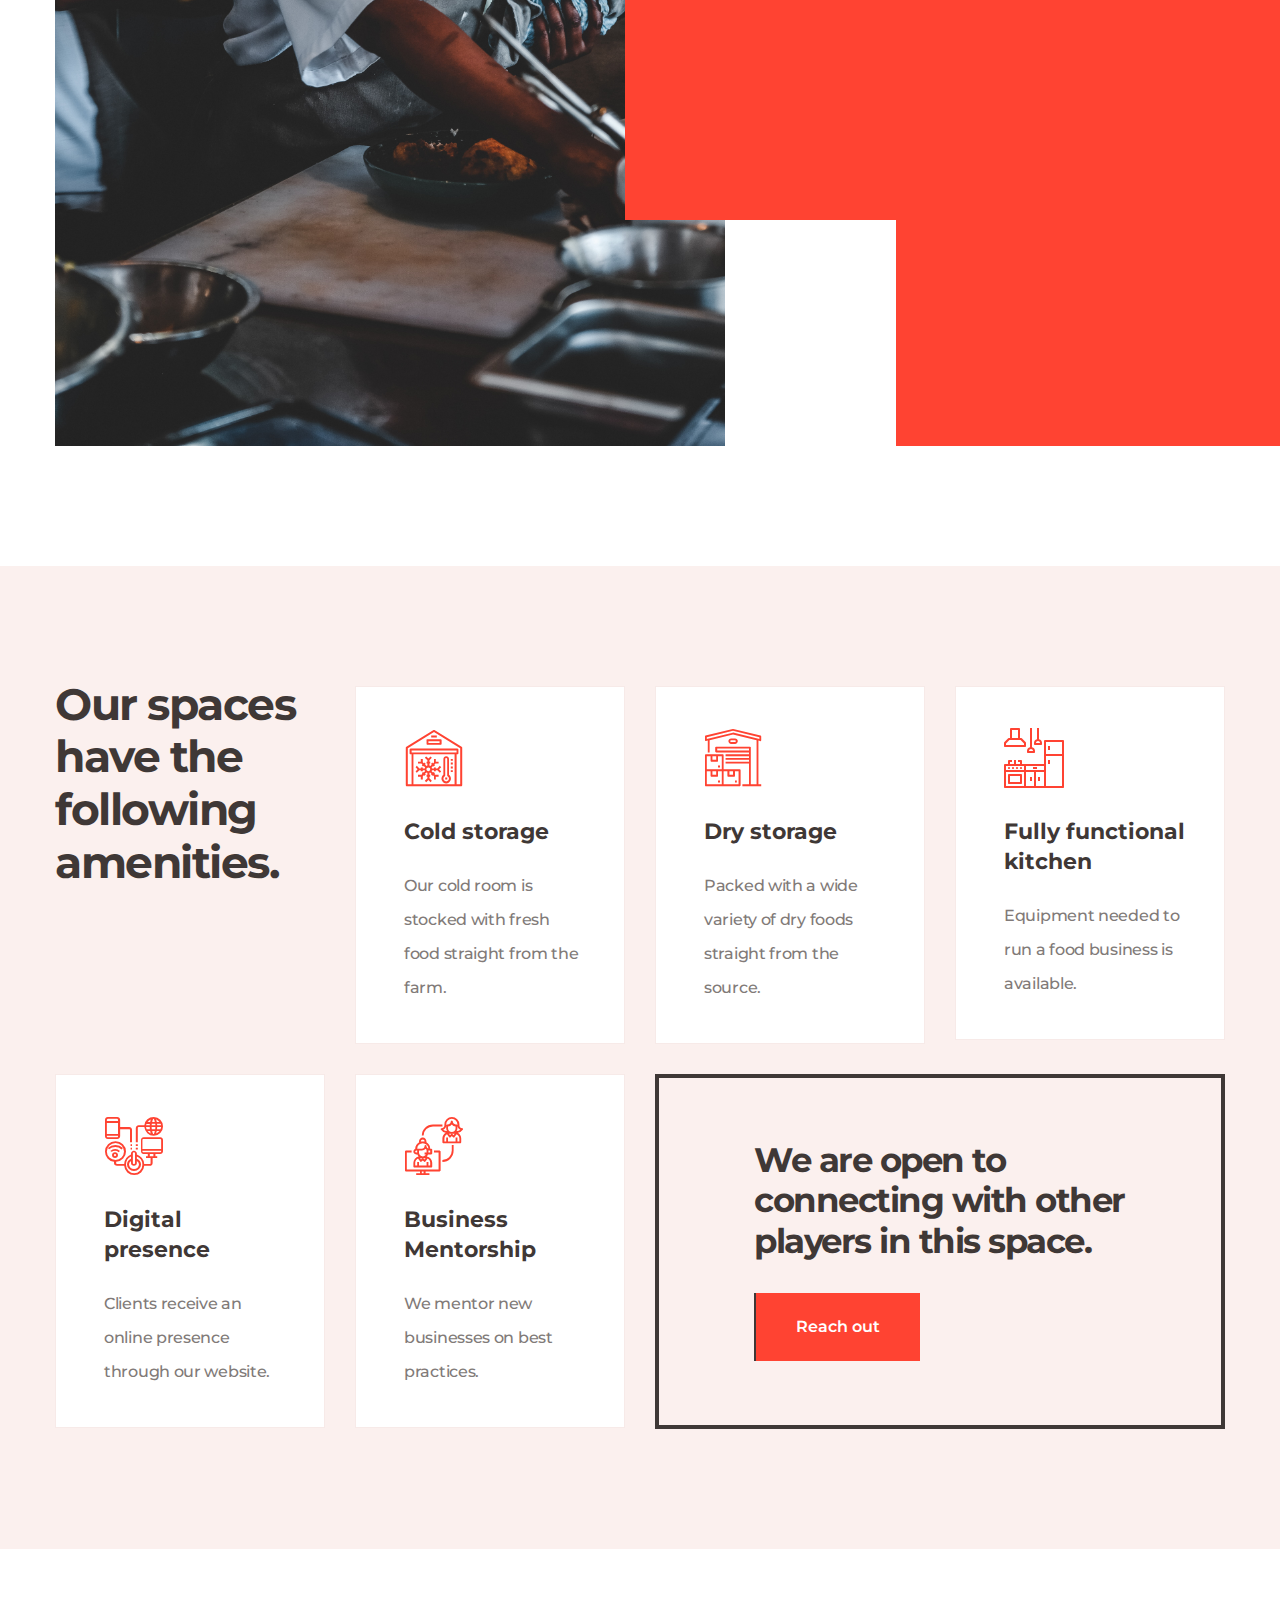
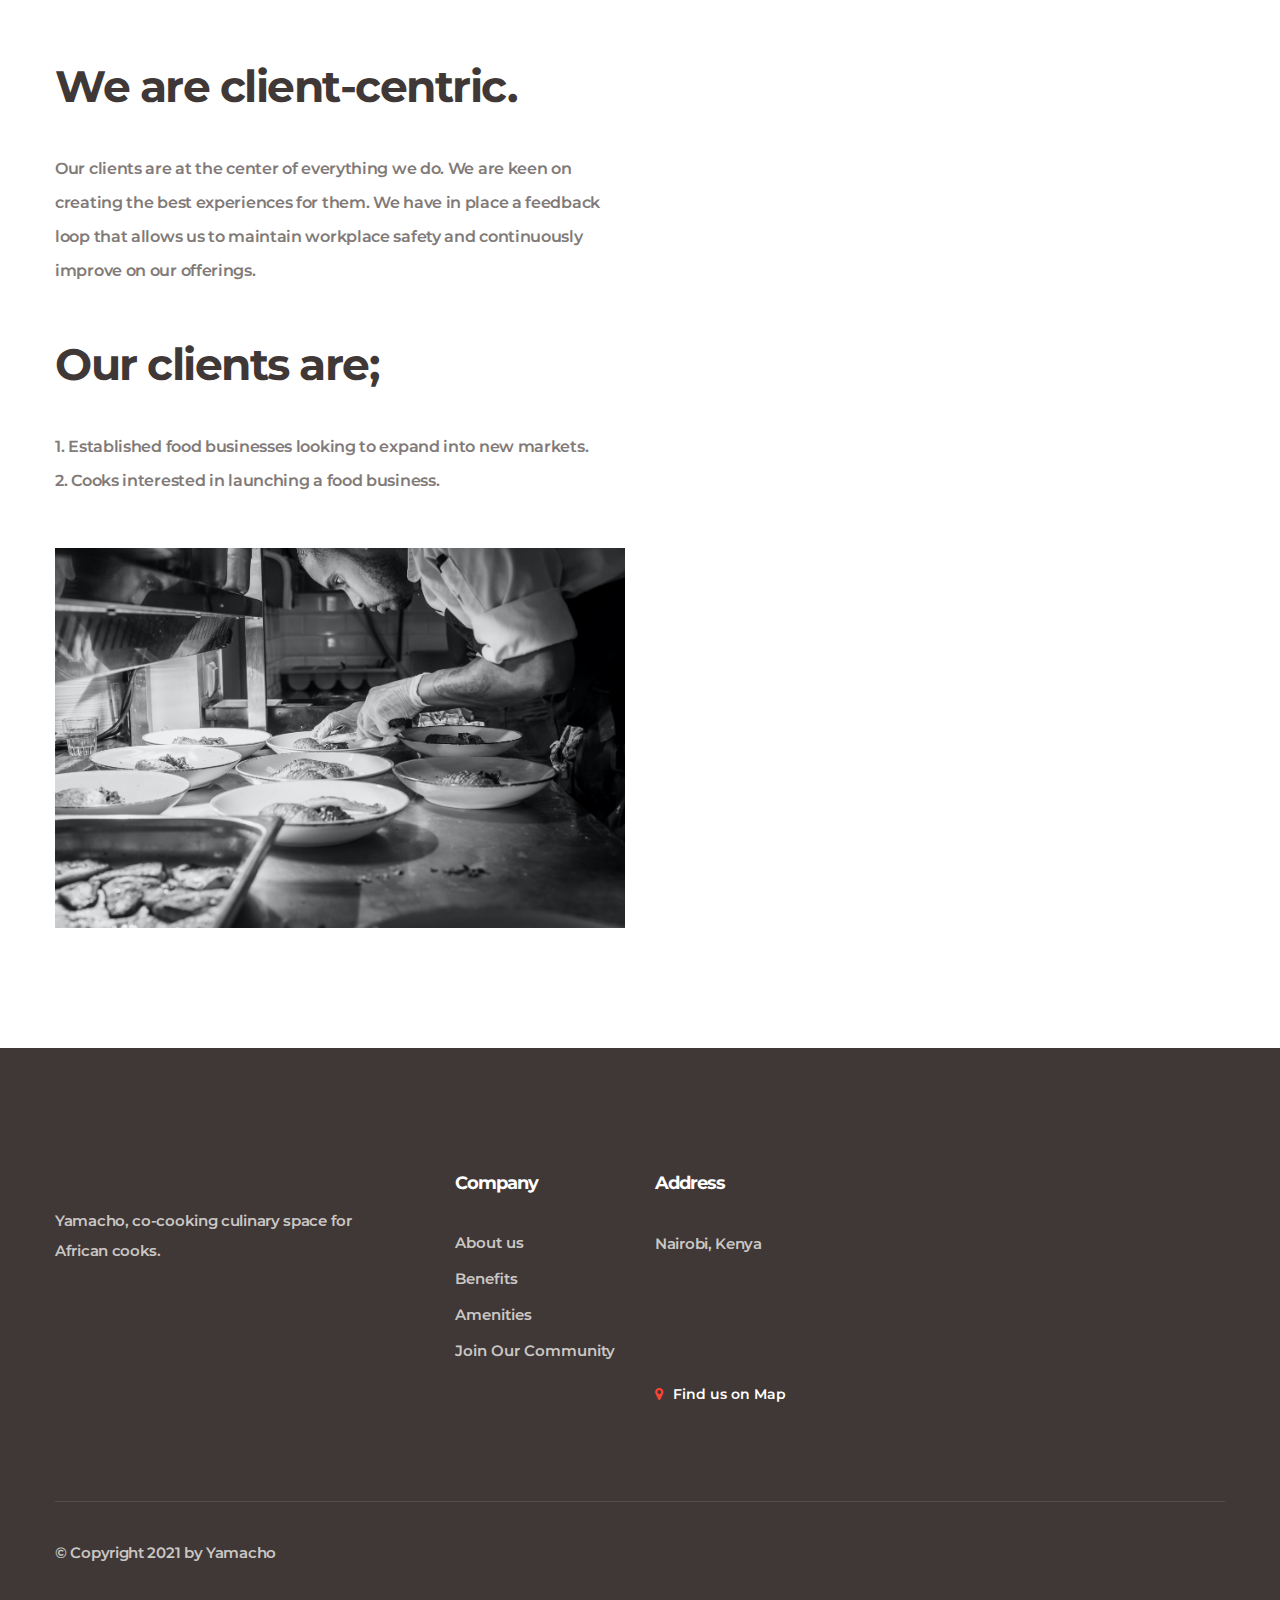
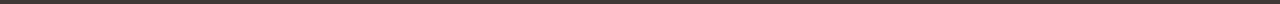
==== commit 521d99d7: "Finalize adding form link" ====
--- a/files/index.html
+++ b/files/index.html
@@ -10,7 +10,7 @@
     <meta name="viewport" content="width=device-width, initial-scale=1, shrink-to-fit=no">
     
     <!--====== Title ======-->
-    <title>Hurudom</title>
+    <title>Yamacho</title>
     
     <!--====== Favicon Icon ======-->
     <link rel="shortcut icon" href="assets/images/ajs.png" type="image/png">
@@ -23,6 +23,8 @@
     
     <!--====== flaticon css ======-->
     <link rel="stylesheet" href="assets/css/flaticon.css">
+
+    <link rel="stylesheet" href="assets/font1/flaticon.css">
     
     <!--====== nice select css ======-->
     <link rel="stylesheet" href="assets/css/nice-select.css">
@@ -201,10 +203,10 @@
                             </div>
                             <div class="header-social d-flex align-items-center">
                                 <ul class="d-none d-lg-block">
-                                    <li><a href="$"><i class="fa fa-facebook-square"></i></a></li>
+                                    <!--<li><a href="$"><i class="fa fa-facebook-square"></i></a></li>
                                     <li><a href="$"><i class="fa fa-twitter"></i></a></li>
-                                    <li><a href="$"><i class="fa fa-instagram"></i></a></li>
-                                    <li><a href="$"><i class="fa fa-dribbble"></i></a></li>
+                                    <li><a href="$"><i class="fa fa-instagram"></i></a></li>-->
+                                   
                                 </ul>
                                 <div class="toggle-btn ml-30 canvas_open d-lg-none d-block">
                                     <i class="fa fa-bars"></i>
@@ -233,7 +235,7 @@
                 <div class="row">
                     <div class="col-lg-7">
                         <div class="banner-content">
-                            <h1 data-animation="fadeInLeft" data-delay=".5s" class="title">Hurudom communal, collaborative, co-working</h1>
+                            <h1 data-animation="fadeInLeft" data-delay=".5s" class="title">Yamacho communal, collaborative, co-cooking</h1>
                             <!--<a data-animation="fadeInLeft" data-delay="1s" class="main-btn" href="book-a-tour.html">Book a tour</a>-->
                         </div>
                     </div>
@@ -259,7 +261,7 @@
                 <div class="row">
                     <div class="col-lg-7">
                         <div class="banner-content">
-                            <h1 data-animation="fadeInLeft" data-delay=".5s" class="title">Hurudom communal, collaborative, co-working</h1>
+                            <h1 data-animation="fadeInLeft" data-delay=".5s" class="title">Yamacho communal, collaborative, co-cooking</h1>
                             <!--<a data-animation="fadeInLeft" data-delay="1s" class="main-btn" href="book-a-tour.html">Book a tour</a>-->
                         </div>
                     </div>
@@ -287,8 +289,8 @@
                         <div class="row">
                             <div class="col-lg-7">
                                 <div class="best-creative-content">
-                                    <h3 class="title">Fully equipped commercial kitchens empowering African cooks.</h3>
-                                    <p>Our clients have access to 5 different working stations. We make it possible for them to access different commercial equipment they need to run their food business.</p>
+                                    <h3 class="title">We are creating spaces for young people to thrive.</h3>
+                                    <p>Our clients have access to fully equipped commercial kitchens. We make it possible for them to access the different tools they need to run a food business.</p>
                                 </div>
                             </div>
                             <div class="col-lg-5">
@@ -334,36 +336,36 @@
                 </div>
                 <div class="col-lg-6 col-md-10">
                     <div class="space-to-make-content">
-                        <h3 class="title">Co-working space ideal for self taught cooks, culinary school graduates and established food businesses.</h3>
-                        <p>Do you or any one you know fit in the following categories? Click to learn more.</p>
+                        <h3 class="title">Co-cooking space ideal for self-taught cooks, culinary school graduates and established food businesses.</h3>
+                        <p>Do you or anyone you know fit in the following categories? Share the link with them (*Share icon with option to share via email/ whatsapp*)</p>
                         <div class="row">
                             <div class="col-sm-4">
                                 <div class="space-to-make-item mt-30">
-                                    <a href="#">
-                                        <i class="flaticon-cctv"></i>
-                                        <span>Self taught cooks</span>
+                                    <a>
+                                        <i class="flaticon-cooking"></i>
+                                        <span>Self-taught cooks</span>
                                     </a>
                                 </div>
                             </div>
                             <div class="col-sm-4">
                                 <div class="space-to-make-item mt-30">
-                                    <a href="#">
-                                        <i class="flaticon-meeting"></i>
+                                    <a>
+                                        <i class="flaticon-chef"></i>
                                         <span>Culinary school graduates</span>
                                     </a>
                                 </div>
                             </div>
                             <div class="col-sm-4">
                                 <div class="space-to-make-item mt-30">
-                                    <a href="#">
-                                        <i class="flaticon-right-arrow"></i>
+                                    <a>
+                                        <i class="flaticon-food-store"></i>
                                         <span>Established food businesses</span>
                                     </a>
                                 </div>
                             </div>
                         </div>
                         <p class="text"></p>
-                        <a class="main-btn main-btn-2" href="book-a-tour.html">Learn more</a>
+                        <a class="main-btn main-btn-2" href="https://forms.gle/m75hncGNm5NLvFfz7" target="_blank">Join Us</a>
                     </div>
                 </div>
             </div>
@@ -379,7 +381,7 @@
             <div class="row justify-content-center">
                 <div class="col-lg-9">
                     <div class="trusted-item text-center">
-                        <h3 class="title">Co-working culinary space for African cooks.</h3>
+                        <h3 class="title">Co-cooking culinary space for African cooks.</h3>
                         <!--<a class="main-btn" href="book-a-tour.html">Book a tour</a>-->
                     </div>
                 </div>
@@ -459,48 +461,48 @@
             <div class="row">
                 <div class="col-lg-3">
                     <div class="services-title">
-                        <h3 class="title">Our clients have access to the following amenities.</h3>
+                        <h3 class="title">Our spaces have the following amenities.</h3>
                     </div>
                 </div>
                 <div class="col-lg-3 col-md-6 col-sm-6">
                     <div class="single-services mt-30">
-                        <i class="flaticon-wifi"></i>
-                        <a href="single-event.html"><h4 class="title">Cold storage</h4></a>
-                        <p>Our cold room is stocked with fresh food straight from farm.</p>
+                        <i class="flaticon-warehouse"></i>
+                        <a><h4 class="title">Cold storage</h4></a>
+                        <p>Our cold room is stocked with fresh food straight from the farm.</p>
                     </div>
                 </div>
                 <div class="col-lg-3 col-md-6 col-sm-6">
                     <div class="single-services mt-30">
-                        <i class="flaticon-parking"></i>
-                        <a href="single-event.html"><h4 class="title">Dry storage</h4></a>
-                        <p>Our dry storage is packed with a wide variety of dry foods straight from source.</p>
+                        <i class="flaticon-warehouse-1"></i>
+                        <a><h4 class="title">Dry storage</h4></a>
+                        <p>Packed with a wide variety of dry foods straight from the source.</p>
                     </div>
                 </div>
                 <div class="col-lg-3 col-md-6 col-sm-6">
                     <div class="single-services mt-30">
-                        <i class="flaticon-tray"></i>
-                        <a href="single-event.html"><h4 class="title">Fully functional kitchen</h4></a>
-                        <p>Equipments needed to run a food business are available.</p>
+                        <i class="flaticon-kitchen"></i>
+                        <a><h4 class="title">Fully functional kitchen</h4></a>
+                        <p>Equipment needed to run a food business is available.</p>
                     </div>
                 </div>
                 <div class="col-lg-3 col-md-6 col-sm-6">
                     <div class="single-services mt-30">
-                        <i class="flaticon-room"></i>
-                        <a href="single-event.html"><h4 class="title">Digital presence</h4></a>
-                        <p>Clients receive online presence through our website.</p>
+                        <i class="flaticon-digital"></i>
+                        <a><h4 class="title">Digital presence</h4></a>
+                        <p>Clients receive an online presence through our website.</p>
                     </div>
                 </div>
                 <div class="col-lg-3 col-md-6 col-sm-6">
                     <div class="single-services mt-30">
-                        <i class="flaticon-cctv"></i>
-                        <a href="single-event.html"><h4 class="title">Business Mentorship</h4></a>
-                        <p>We mentor new businesses on best practice.</p>
+                        <i class="flaticon-mentor"></i>
+                        <a><h4 class="title">Business Mentorship</h4></a>
+                        <p>We mentor new businesses on best practices.</p>
                     </div>
                 </div>
                 <div class="col-lg-6">
                     <div class="services-book mt-30">
-                        <h3 class="title">We are open to partnering with other service providers.</h3>
-                        <a class="main-btn main-btn-2" href="book-a-tour.html">Rech out</a>
+                        <h3 class="title">We are open to connecting with other players in this space.</h3>
+                        <a class="main-btn main-btn-2" href="book-a-tour.html">Reach out</a>
                     </div>
                 </div>
             </div>
@@ -604,7 +606,11 @@
                 <div class="col-lg-6">
                     <div class="we-knows-content">
                         <h3 class="title">We are client-centric.</h3>
-                        <p>Our clients are at the center of everything we do. We are keen on cultivating a culture with a focus on creating the best experience. We have in place a feedback loop that allows us maintain workplace safety and continuously improve on our offerings.</p>
+                        <p>Our clients are at the center of everything we do. We are keen on creating the best experiences for them. We have in place a feedback loop that allows us to maintain workplace safety and continuously improve on our offerings.</p>
+
+                        <h3 class="title">Our clients are;</h3>
+                        <p>1. Established food businesses looking to expand into new markets. <br>
+                        2. Cooks interested in launching a food business.</p>
                         <img src="assets/images/huru_cook3.jpg" alt="thumb">
                     </div>
                 </div>
@@ -612,8 +618,8 @@
                     <div class="we-knows-center mt-10 animated wow fadeInRight" data-wow-duration="1500ms" data-wow-delay="0ms">
                         <div class="we-knows-item d-block d-sm-flex">
                             <div class="we-knows-item-content">
-                                <h4 class="title">Explore our standard private offices</h4>
-                                <a class="main-btn" href="book-a-tour.html">More <i class="flaticon-right-arrow"></i></a>
+                                <h4 class="title">Looking to launch a food business</h4>
+                                <a class="main-btn" href="https://forms.gle/YUtSi49jNu9awJqy9" target="blank">Join Us <i class="flaticon-right-arrow"></i></a>
                             </div>
                             <div class="we-knows-item-thumb">
                                 <img src="assets/images/huru_pastry.jpg" alt="">
@@ -624,8 +630,8 @@
                                 <img src="assets/images/huru_grilling.jpg" alt="">
                             </div>
                             <div class="we-knows-item-content">
-                                <h4 class="title">Rent a conference & meeting rooms</h4>
-                                <a class="main-btn" href="book-a-tour.html">More <i class="flaticon-right-arrow"></i></a>
+                                <h4 class="title">Looking to expand to other markets</h4>
+                                <a class="main-btn" href="https://forms.gle/YUtSi49jNu9awJqy9" target="blank">Lets talk<i class="flaticon-right-arrow"></i></a>
                             </div>
                         </div>
                     </div>
@@ -872,7 +878,7 @@
                         <!--<div class="logo">
                             <a href="#"><img src="assets/images/logo-2.png" alt="logo"></a>
                         </div>-->
-                        <p>Hurudom, co-working culinary space for African cooks.</p>
+                        <p>Yamacho, co-cooking culinary space for African cooks.</p>
                         <!--<ul>
                             <li><a href="mailto:needhelp@codesk.com">needhelp@codesk.com</a></li>
                             <li><a href="tel:7778880000">777 888 0000</a></li>
@@ -917,13 +923,12 @@
                 <div class="row">
                     <div class="col-lg-12">
                         <div class="footer-copyright d-block d-md-flex justify-content-between align-items-center">
-                            <p>© Copyright 2021 by Hurudom</p>
-                            <ul>
+                            <p>© Copyright 2021 by Yamacho</p>
+                            <!--<ul>
                                 <li><a href="#"><i class="fa fa-facebook-square"></i></a></li>
                                 <li><a href="#"><i class="fa fa-twitter"></i></a></li>
                                 <li><a href="#"><i class="fa fa-instagram"></i></a></li>
-                                <li><a href="#"><i class="fa fa-dribbble"></i></a></li>
-                            </ul>
+                            </ul>-->
                         </div>
                     </div>
                 </div>
--- a/files/assets/font1/flaticon.css
+++ b/files/assets/font1/flaticon.css
@@ -0,0 +1,44 @@
+@font-face {
+    font-family: "flaticon";
+    src: url("./flaticon.ttf?3f31d473e6949a18df9629e6ddab3b74") format("truetype"),
+url("./flaticon.woff?3f31d473e6949a18df9629e6ddab3b74") format("woff"),
+url("./flaticon.woff2?3f31d473e6949a18df9629e6ddab3b74") format("woff2"),
+url("./flaticon.eot?3f31d473e6949a18df9629e6ddab3b74#iefix") format("embedded-opentype"),
+url("./flaticon.svg?3f31d473e6949a18df9629e6ddab3b74#flaticon") format("svg");
+}
+
+i[class^="flaticon-"]:before, i[class*=" flaticon-"]:before {
+    font-family: flaticon !important;
+    font-style: normal;
+    font-weight: normal !important;
+    font-variant: normal;
+    text-transform: none;
+    line-height: 1;
+    -webkit-font-smoothing: antialiased;
+    -moz-osx-font-smoothing: grayscale;
+}
+
+.flaticon-cooking:before {
+    content: "\f101";
+}
+.flaticon-chef:before {
+    content: "\f102";
+}
+.flaticon-food-store:before {
+    content: "\f103";
+}
+.flaticon-warehouse:before {
+    content: "\f104";
+}
+.flaticon-warehouse-1:before {
+    content: "\f105";
+}
+.flaticon-kitchen:before {
+    content: "\f106";
+}
+.flaticon-digital:before {
+    content: "\f107";
+}
+.flaticon-mentor:before {
+    content: "\f108";
+}
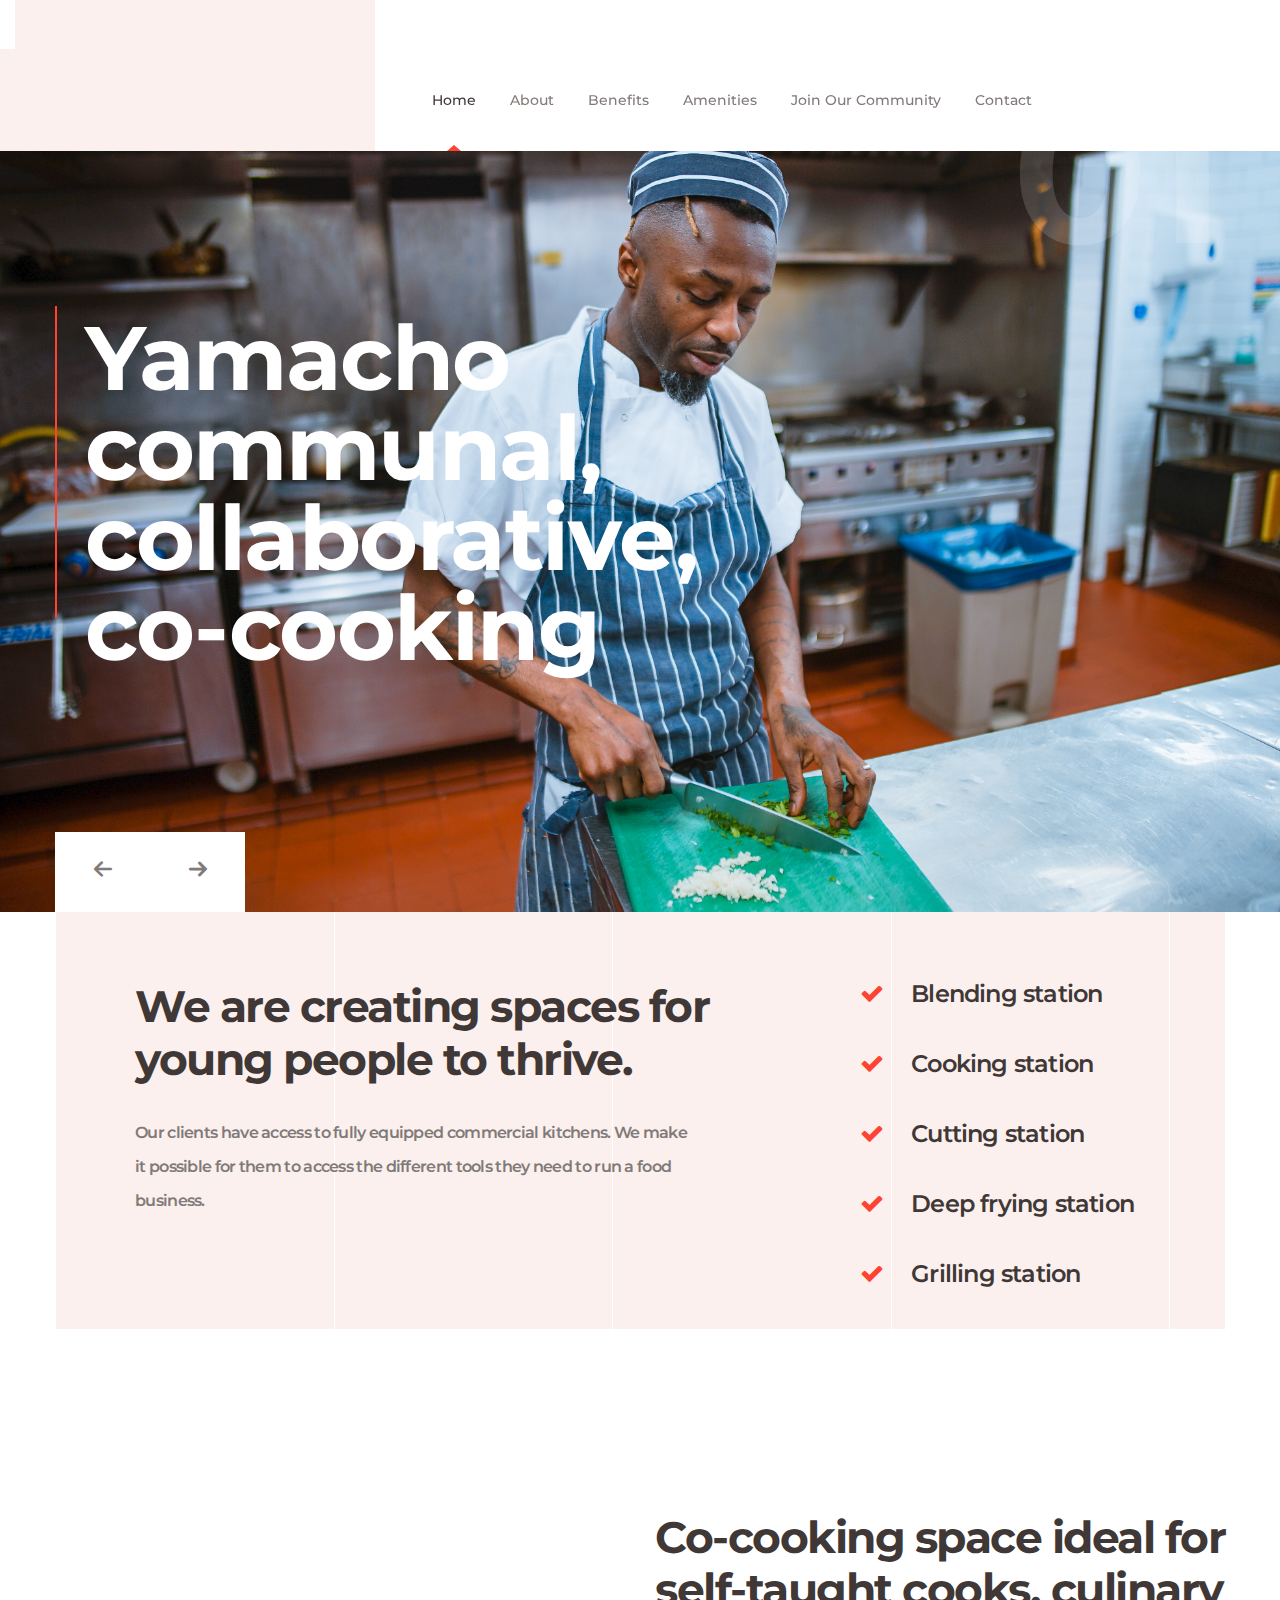
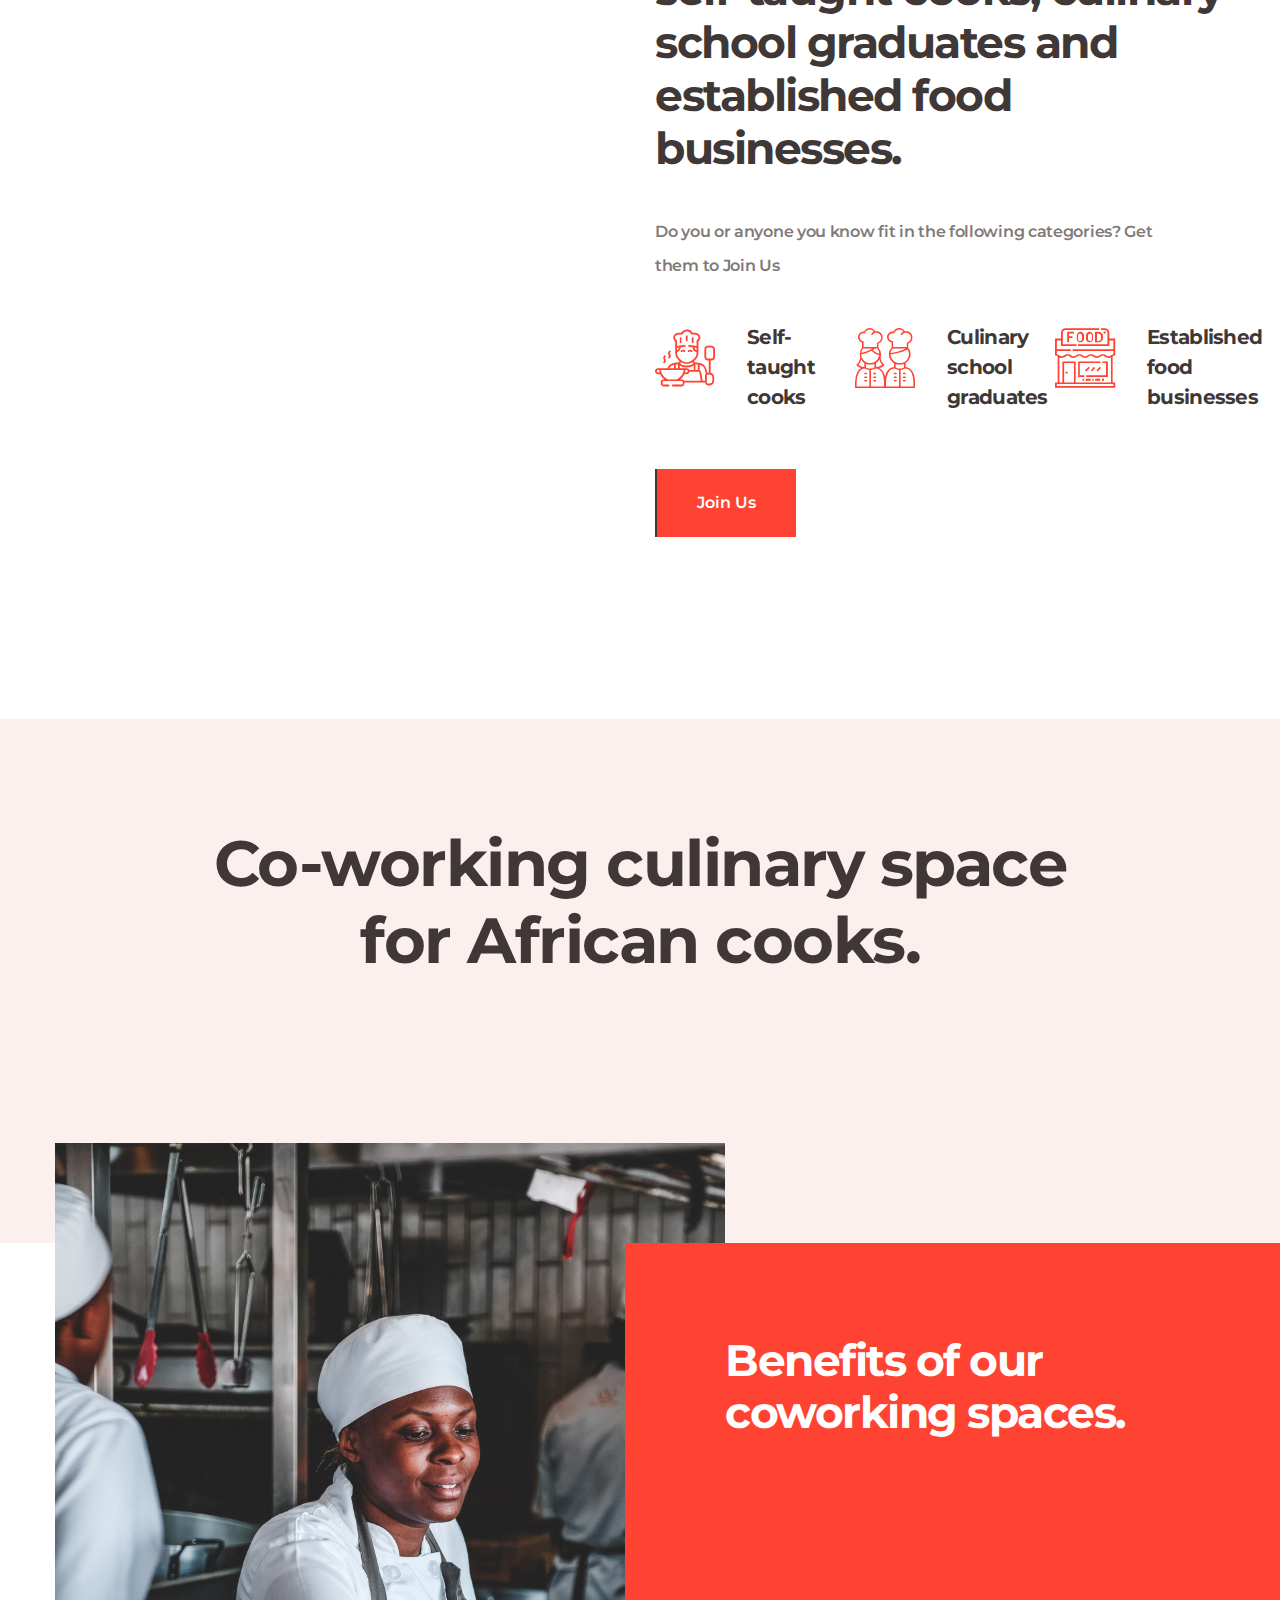
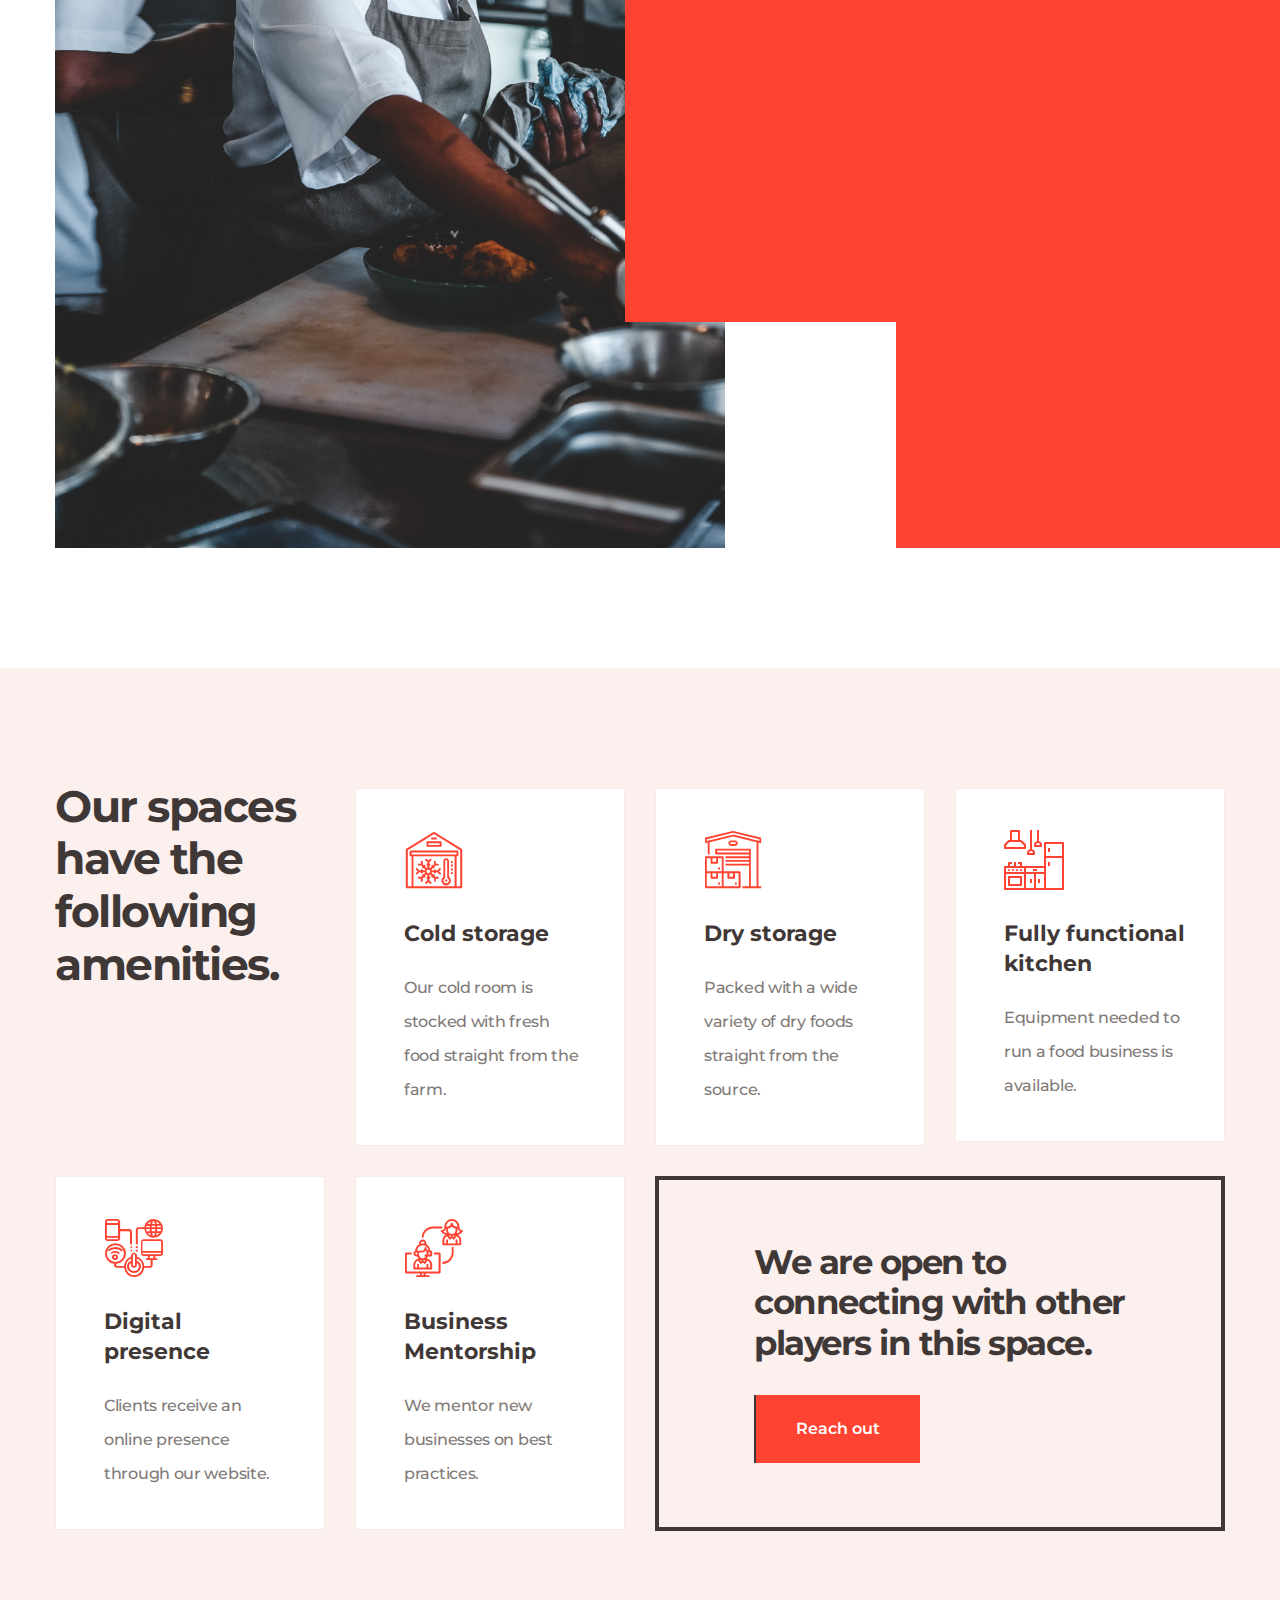
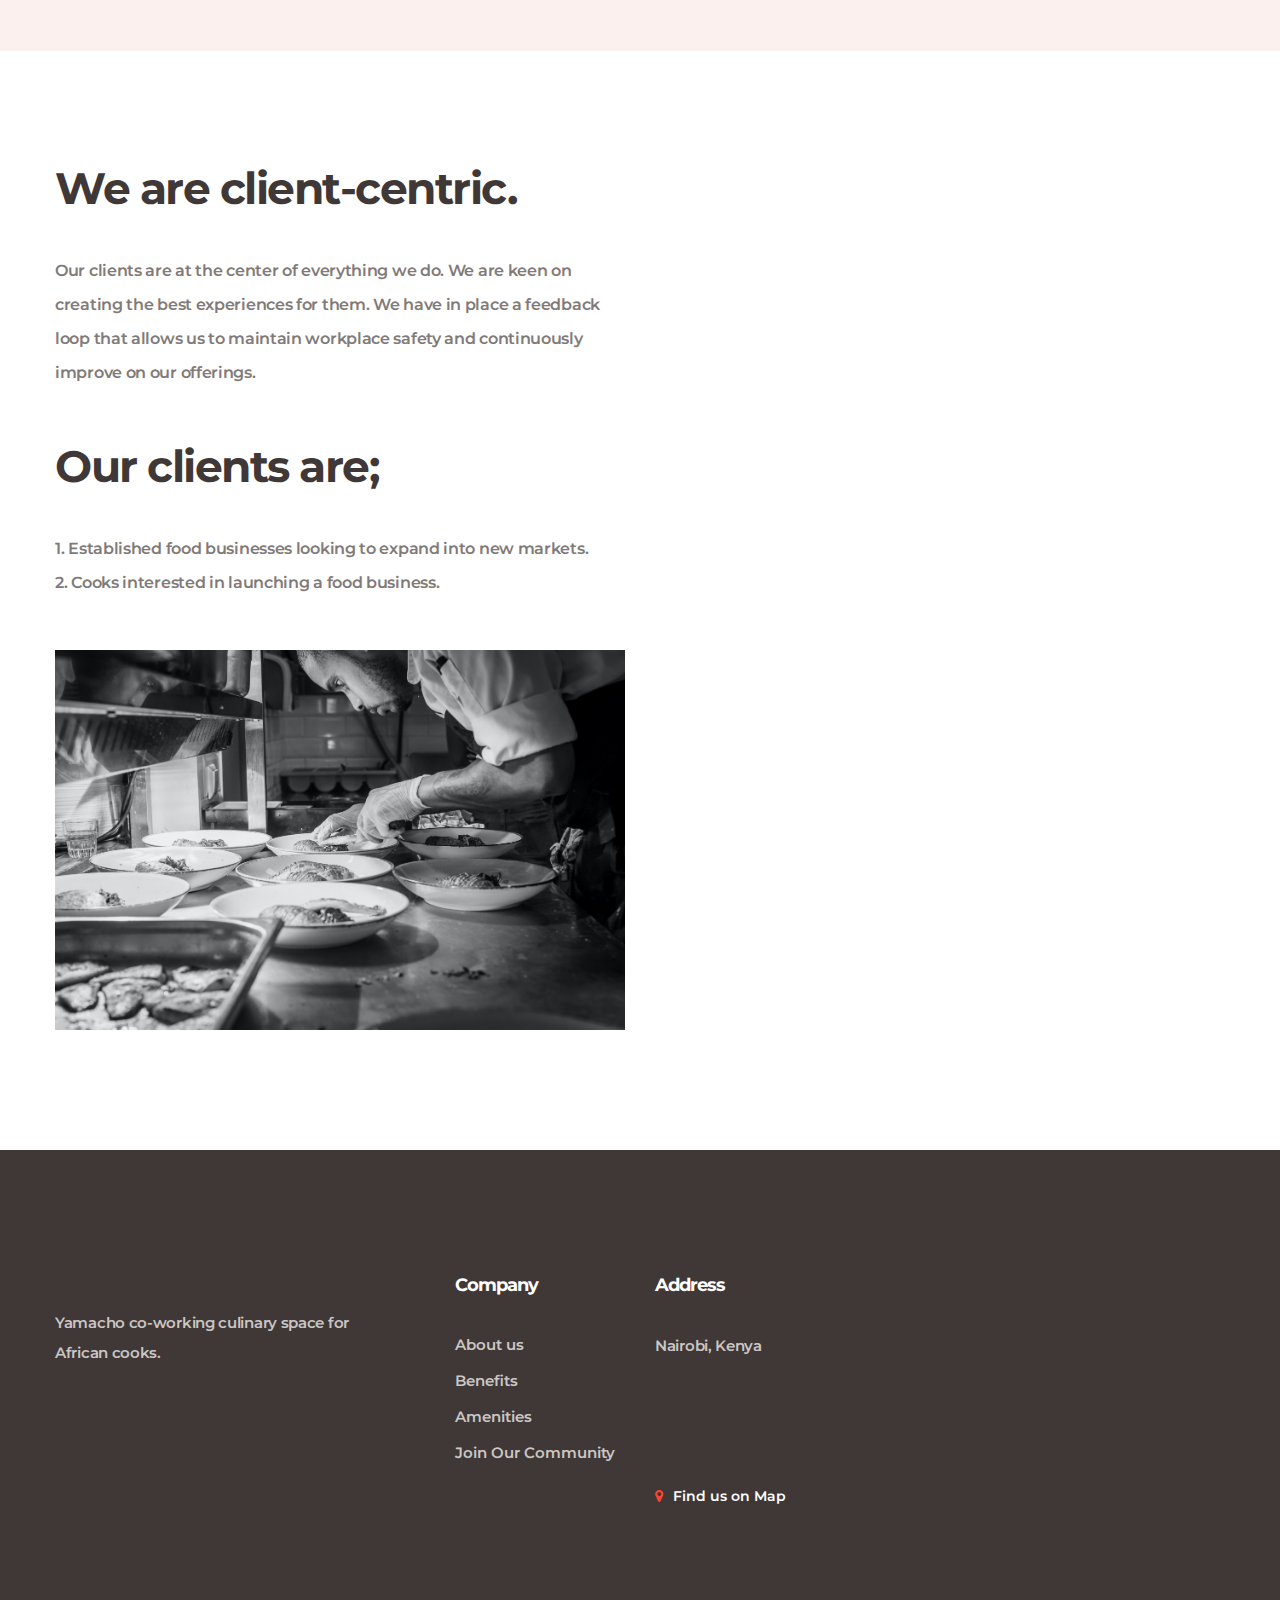
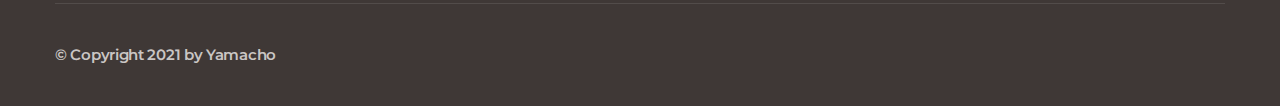
==== commit 2d7a2e40: "Remove unwanted text" ====
--- a/files/index.html
+++ b/files/index.html
@@ -337,7 +337,7 @@
                 <div class="col-lg-6 col-md-10">
                     <div class="space-to-make-content">
                         <h3 class="title">Co-cooking space ideal for self-taught cooks, culinary school graduates and established food businesses.</h3>
-                        <p>Do you or anyone you know fit in the following categories? Share the link with them (*Share icon with option to share via email/ whatsapp*)</p>
+                        <p>Do you or anyone you know fit in the following categories? Get them to Join Us</p>
                         <div class="row">
                             <div class="col-sm-4">
                                 <div class="space-to-make-item mt-30">
@@ -381,7 +381,7 @@
             <div class="row justify-content-center">
                 <div class="col-lg-9">
                     <div class="trusted-item text-center">
-                        <h3 class="title">Co-cooking culinary space for African cooks.</h3>
+                        <h3 class="title">Co-working culinary space for African cooks.</h3>
                         <!--<a class="main-btn" href="book-a-tour.html">Book a tour</a>-->
                     </div>
                 </div>
@@ -502,7 +502,7 @@
                 <div class="col-lg-6">
                     <div class="services-book mt-30">
                         <h3 class="title">We are open to connecting with other players in this space.</h3>
-                        <a class="main-btn main-btn-2" href="book-a-tour.html">Reach out</a>
+                        <a class="main-btn main-btn-2" href="https://forms.gle/XubMGxX3xFyUym7r9" target="blank">Reach out</a>
                     </div>
                 </div>
             </div>
@@ -878,7 +878,7 @@
                         <!--<div class="logo">
                             <a href="#"><img src="assets/images/logo-2.png" alt="logo"></a>
                         </div>-->
-                        <p>Yamacho, co-cooking culinary space for African cooks.</p>
+                        <p>Yamacho co-working culinary space for African cooks.</p>
                         <!--<ul>
                             <li><a href="mailto:needhelp@codesk.com">needhelp@codesk.com</a></li>
                             <li><a href="tel:7778880000">777 888 0000</a></li>
--- a/files/assets/font1/flaticon.css
+++ b/files/assets/font1/flaticon.css
@@ -1,10 +1,10 @@
 @font-face {
     font-family: "flaticon";
-    src: url("./flaticon.ttf?3f31d473e6949a18df9629e6ddab3b74") format("truetype"),
-url("./flaticon.woff?3f31d473e6949a18df9629e6ddab3b74") format("woff"),
-url("./flaticon.woff2?3f31d473e6949a18df9629e6ddab3b74") format("woff2"),
-url("./flaticon.eot?3f31d473e6949a18df9629e6ddab3b74#iefix") format("embedded-opentype"),
-url("./flaticon.svg?3f31d473e6949a18df9629e6ddab3b74#flaticon") format("svg");
+    src: url("./flaticon.ttf?26857db51925aefcf6ab04e4d76394d0") format("truetype"),
+url("./flaticon.woff?26857db51925aefcf6ab04e4d76394d0") format("woff"),
+url("./flaticon.woff2?26857db51925aefcf6ab04e4d76394d0") format("woff2"),
+url("./flaticon.eot?26857db51925aefcf6ab04e4d76394d0#iefix") format("embedded-opentype"),
+url("./flaticon.svg?26857db51925aefcf6ab04e4d76394d0#flaticon") format("svg");
 }
 
 i[class^="flaticon-"]:before, i[class*=" flaticon-"]:before {
@@ -42,3 +42,9 @@
 .flaticon-mentor:before {
     content: "\f108";
 }
+.flaticon-arrow:before {
+    content: "\f109";
+}
+.flaticon-right-arrow:before {
+    content: "\f10a";
+}
--- a/files/assets/css/style.css
+++ b/files/assets/css/style.css
@@ -1109,7 +1109,7 @@
 
 .banner-slide {
   position: relative;
-  /*margin-top: 102px;*/}
+  margin-top: 102px;}
   @media only screen and (min-width: 768px) and (max-width: 991px) {
     .banner-slide {
       margin-top: 70px; } }
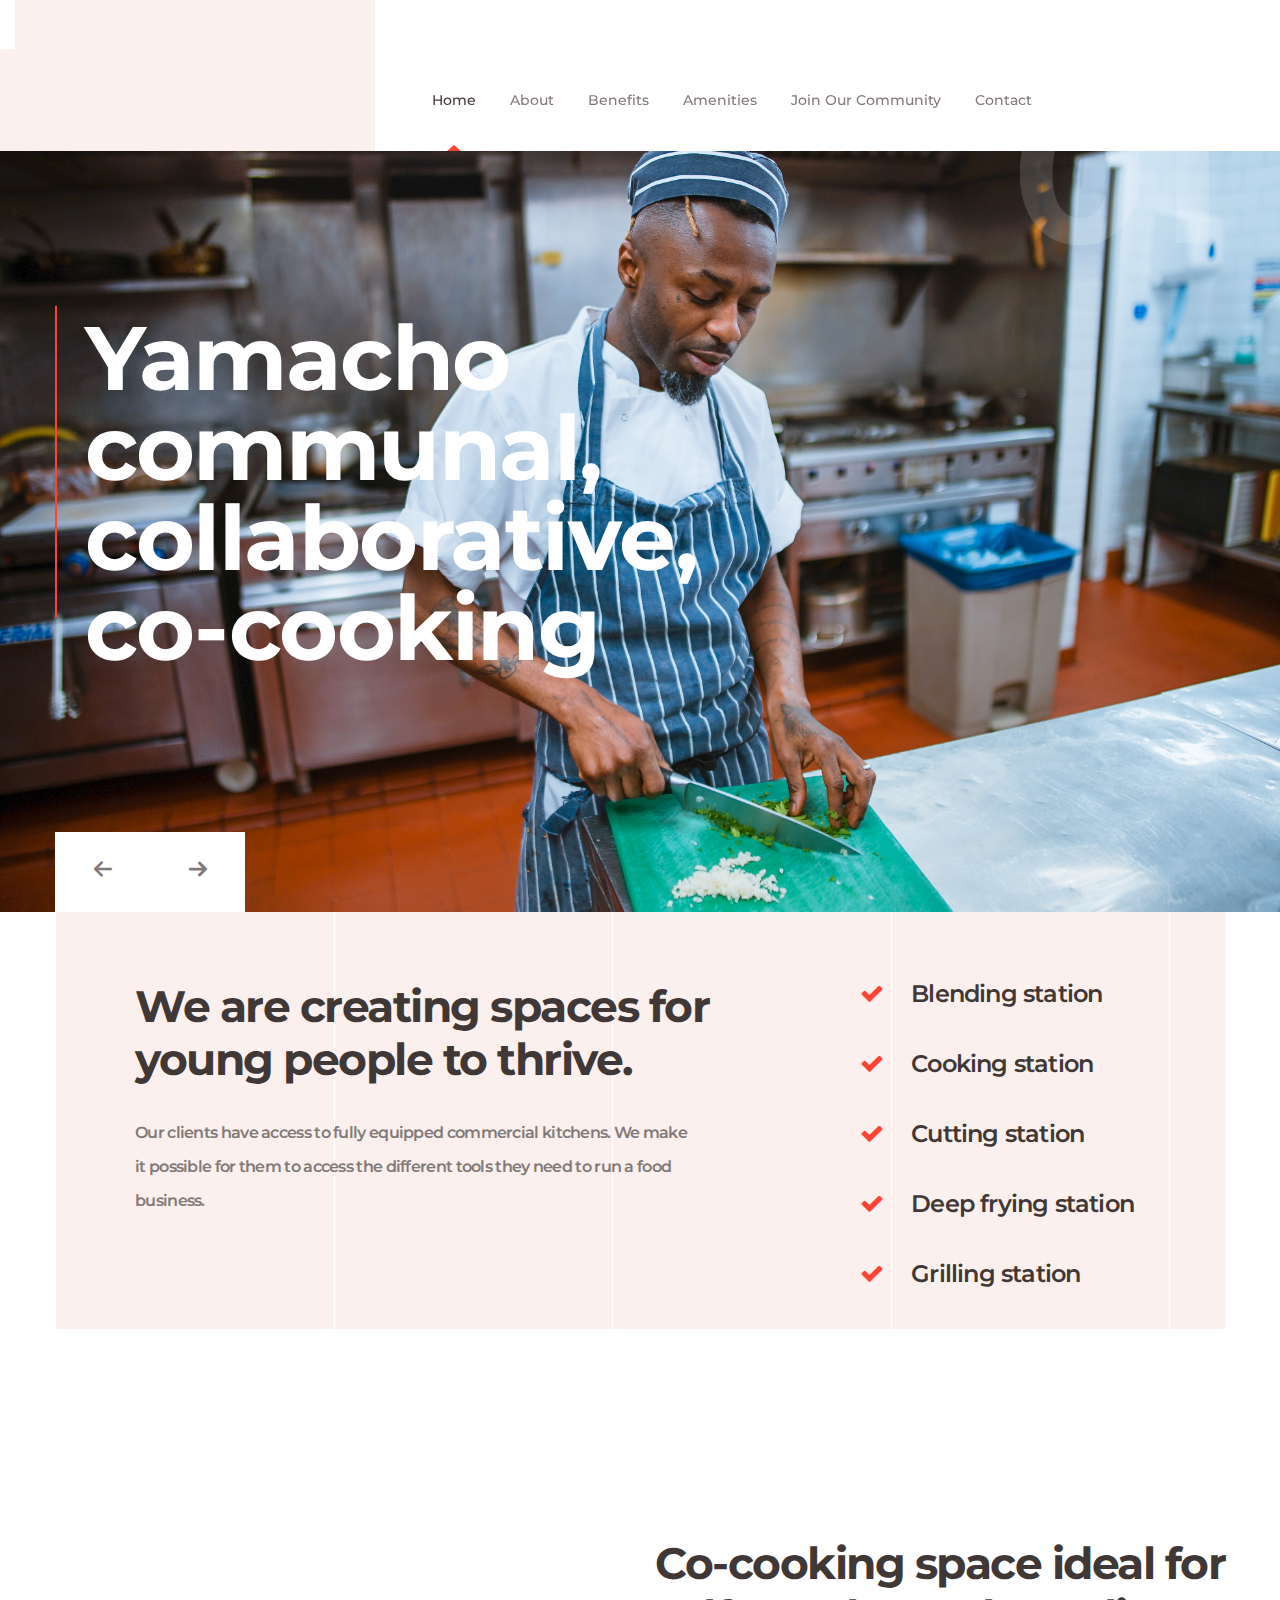
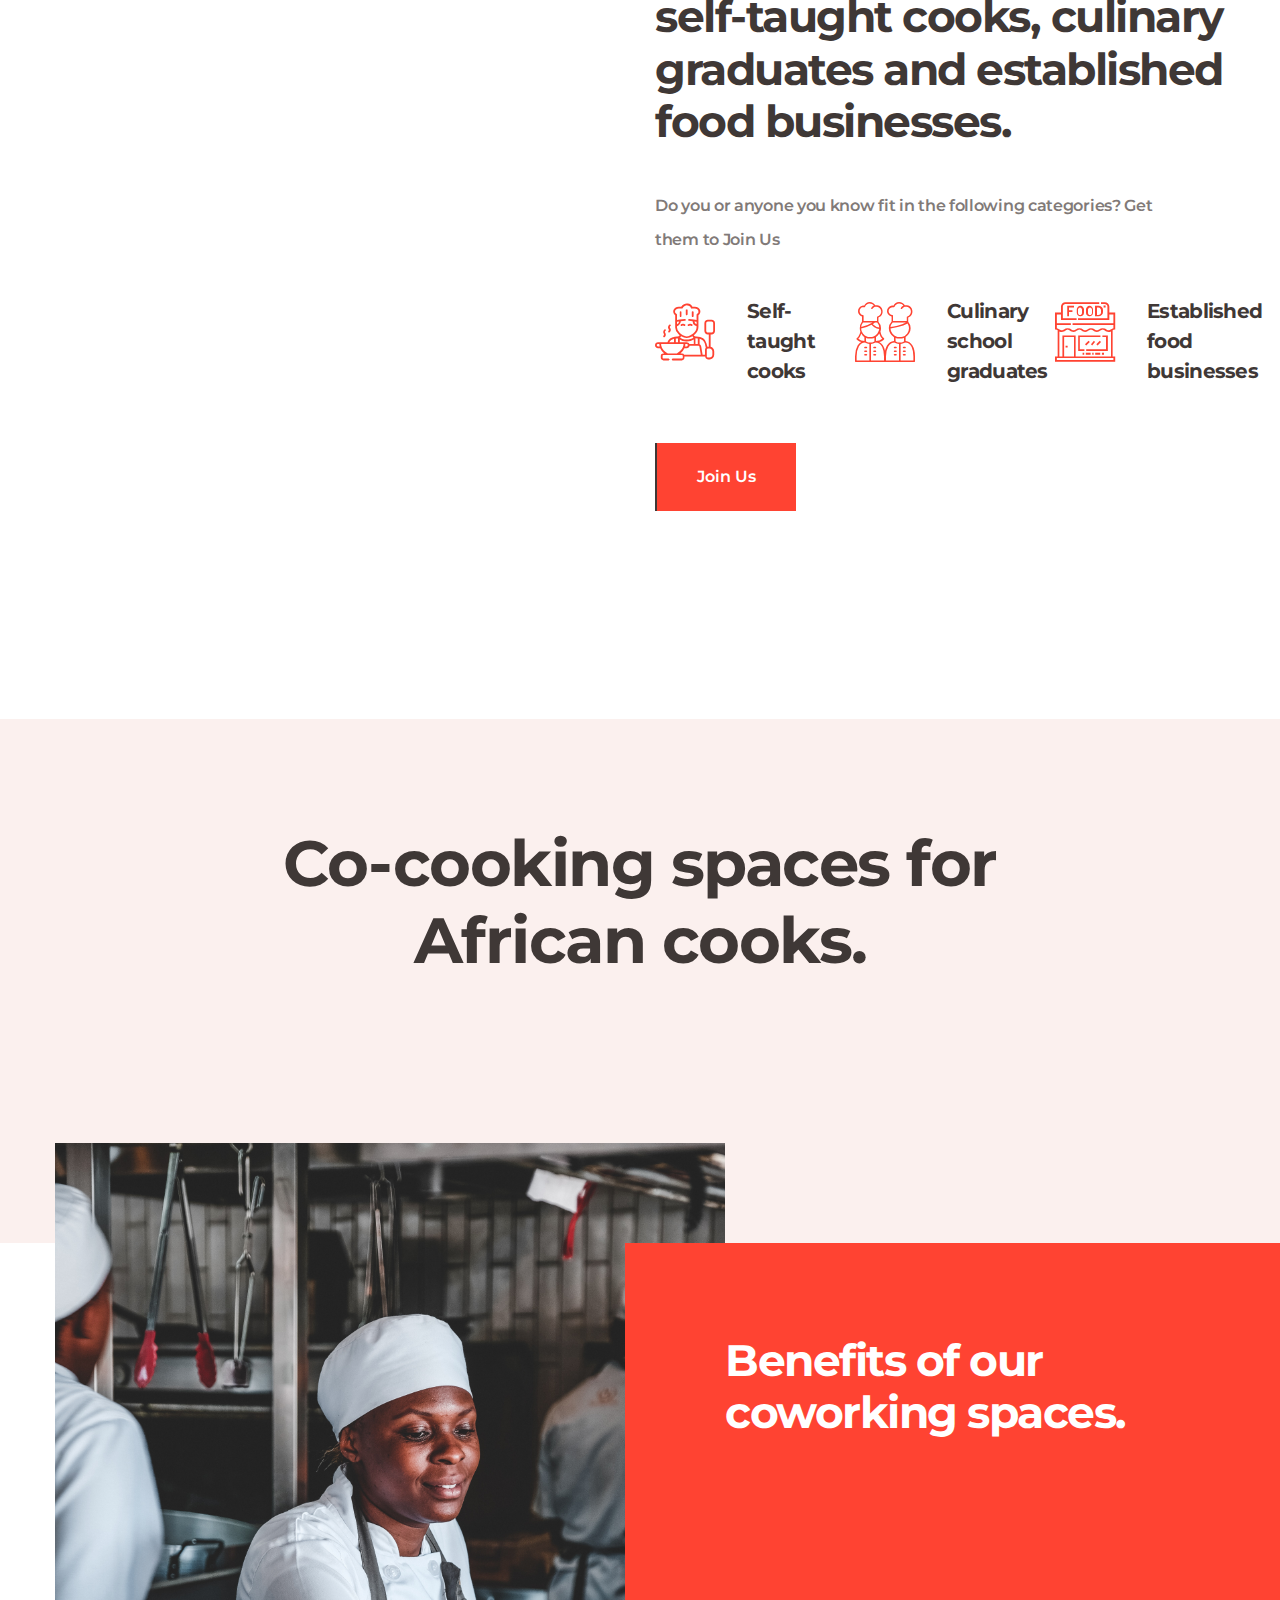
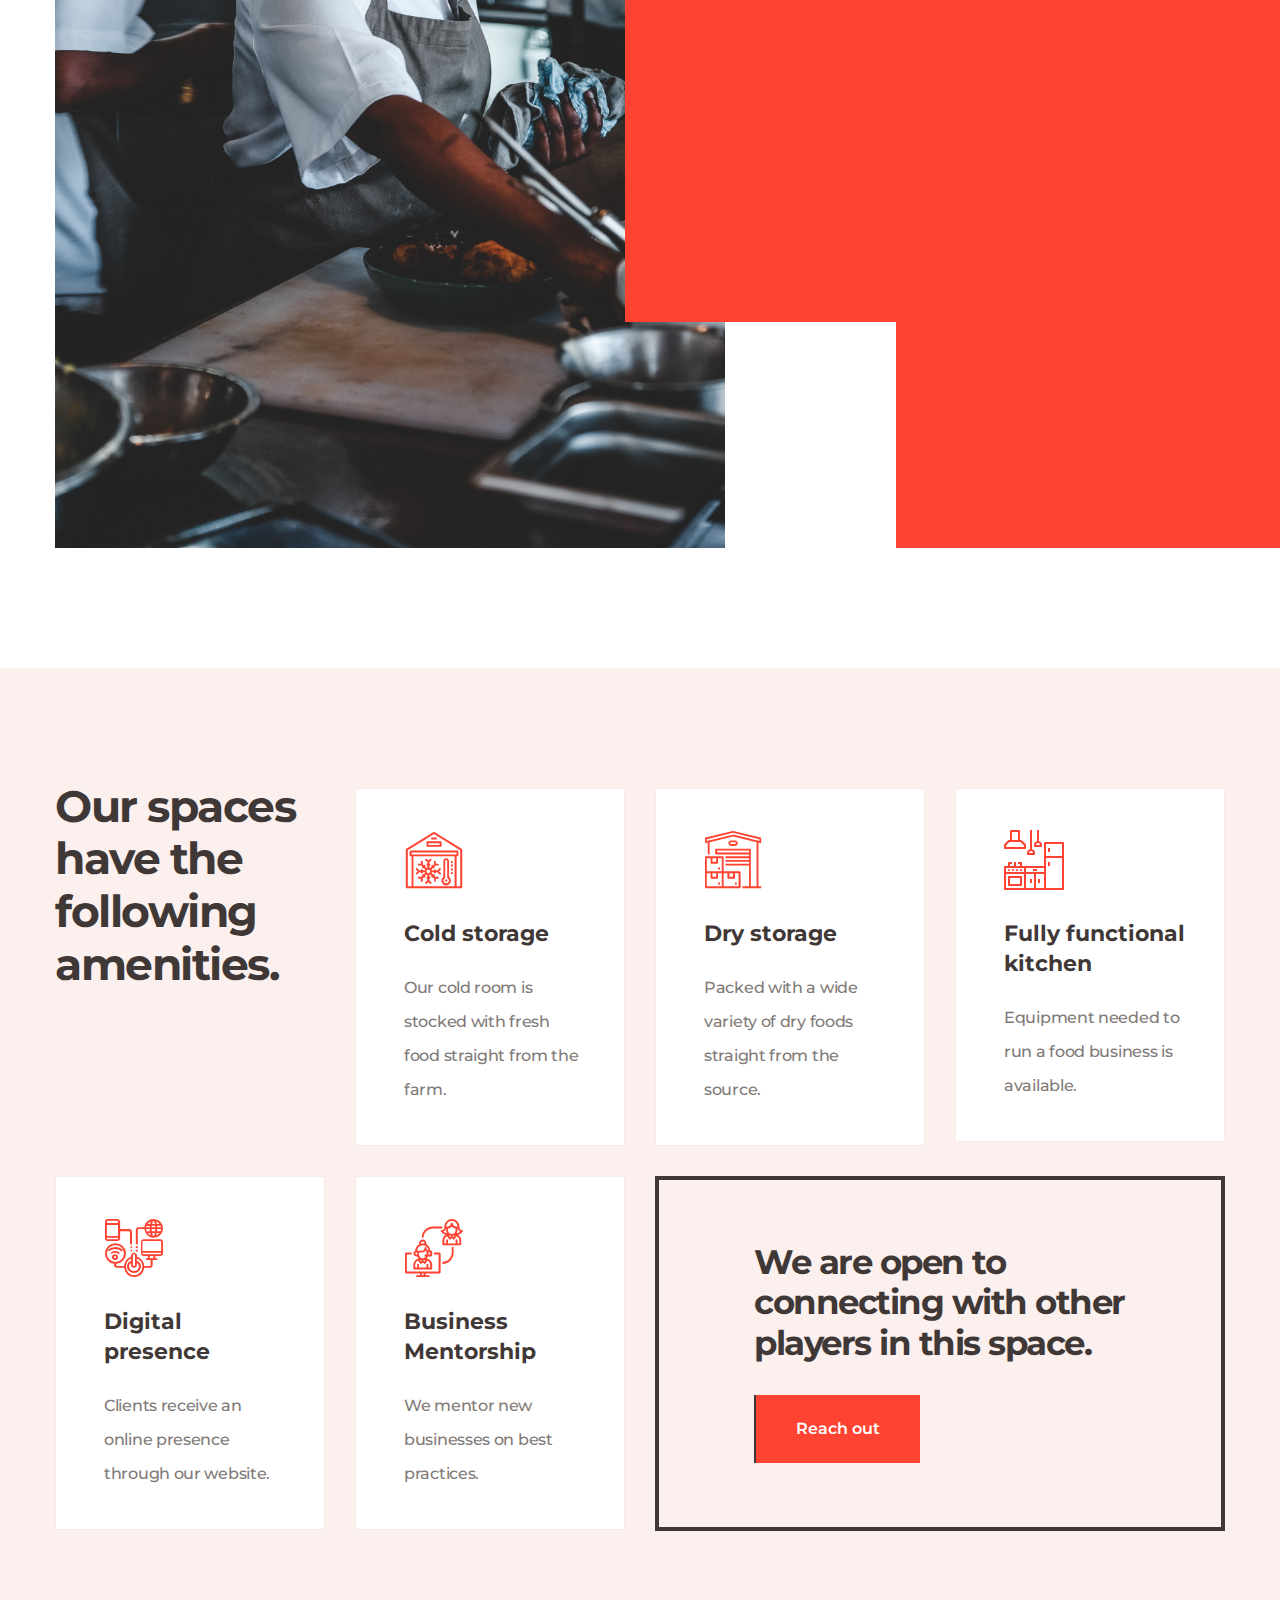
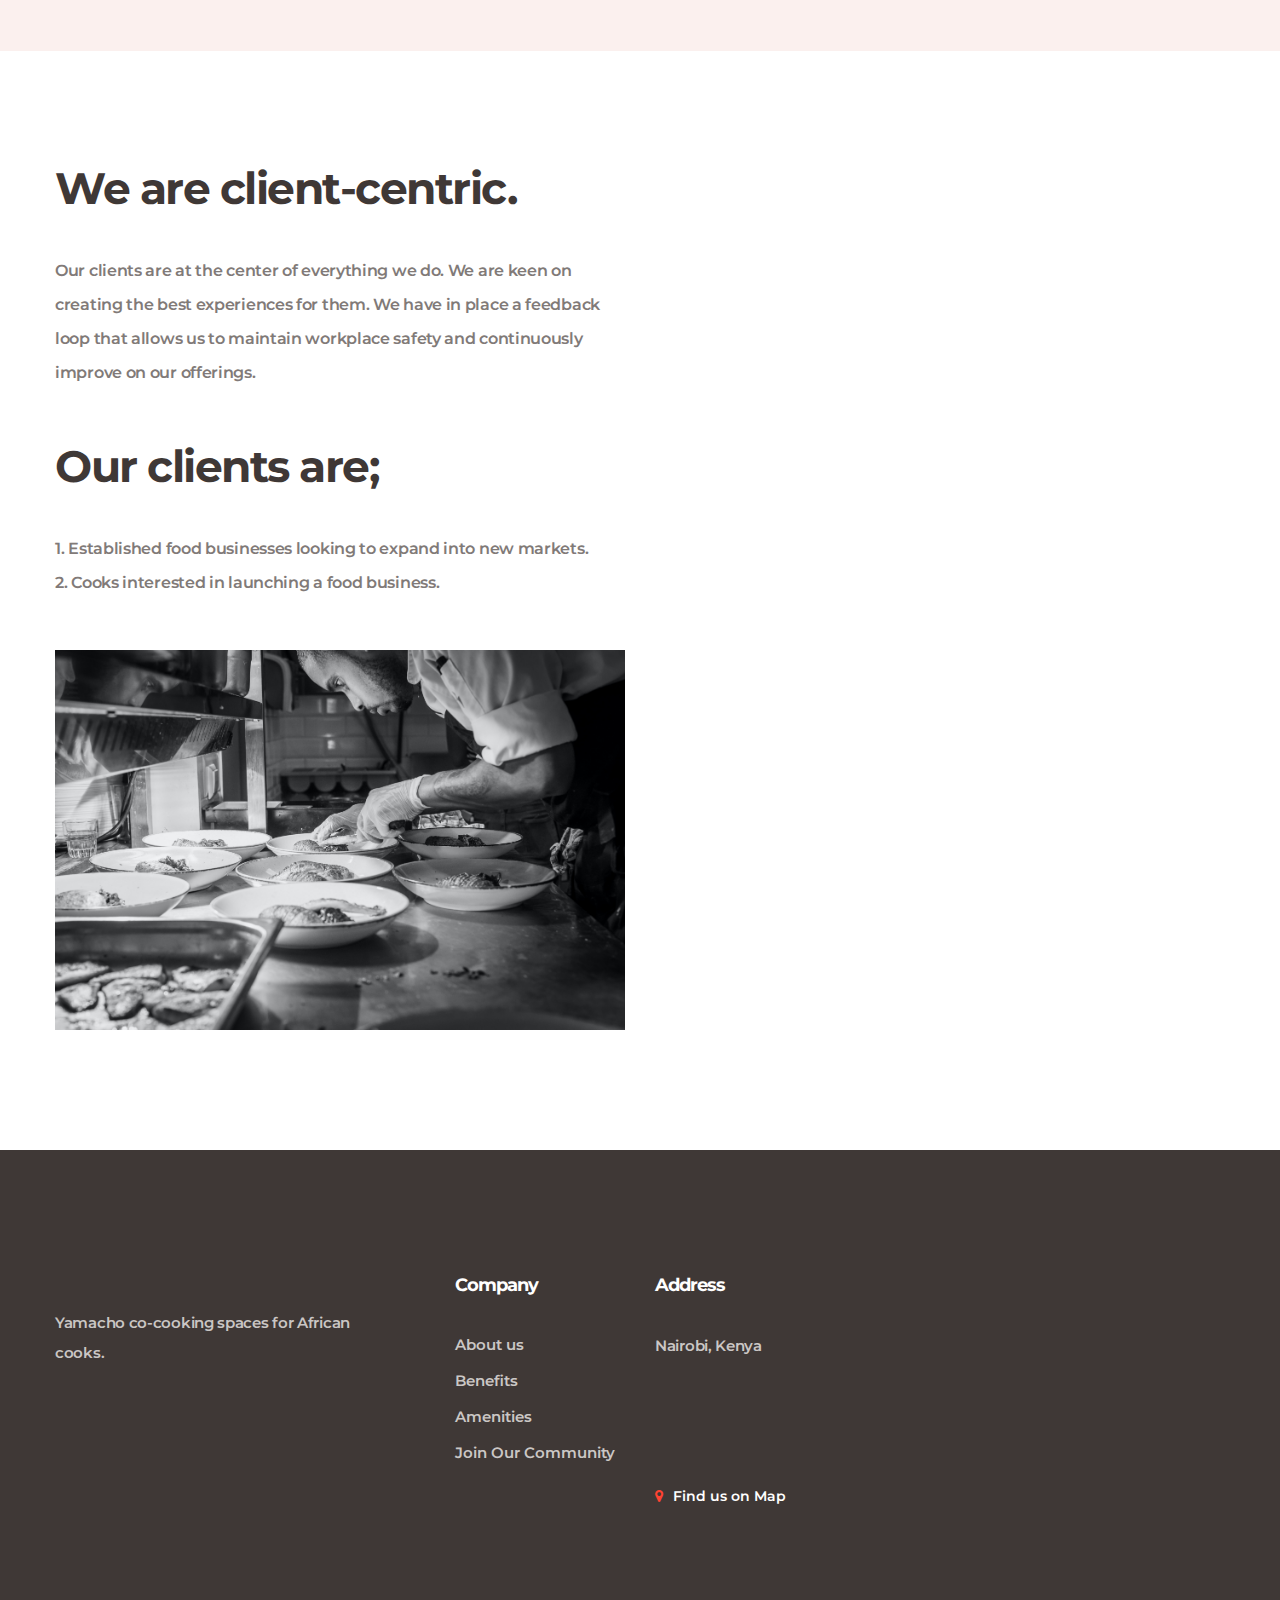
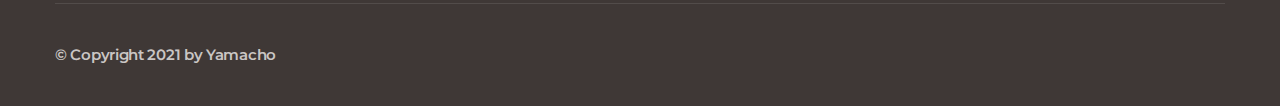
==== commit 54a79bf1: "Update content on website" ====
--- a/files/index.html
+++ b/files/index.html
@@ -336,7 +336,7 @@
                 </div>
                 <div class="col-lg-6 col-md-10">
                     <div class="space-to-make-content">
-                        <h3 class="title">Co-cooking space ideal for self-taught cooks, culinary school graduates and established food businesses.</h3>
+                        <h3 class="title">Co-cooking space ideal for self-taught cooks, culinary graduates and established food businesses.</h3>
                         <p>Do you or anyone you know fit in the following categories? Get them to Join Us</p>
                         <div class="row">
                             <div class="col-sm-4">
@@ -381,7 +381,7 @@
             <div class="row justify-content-center">
                 <div class="col-lg-9">
                     <div class="trusted-item text-center">
-                        <h3 class="title">Co-working culinary space for African cooks.</h3>
+                        <h3 class="title">Co-cooking spaces for African cooks.</h3>
                         <!--<a class="main-btn" href="book-a-tour.html">Book a tour</a>-->
                     </div>
                 </div>
@@ -878,7 +878,7 @@
                         <!--<div class="logo">
                             <a href="#"><img src="assets/images/logo-2.png" alt="logo"></a>
                         </div>-->
-                        <p>Yamacho co-working culinary space for African cooks.</p>
+                        <p>Yamacho co-cooking spaces for African cooks.</p>
                         <!--<ul>
                             <li><a href="mailto:needhelp@codesk.com">needhelp@codesk.com</a></li>
                             <li><a href="tel:7778880000">777 888 0000</a></li>
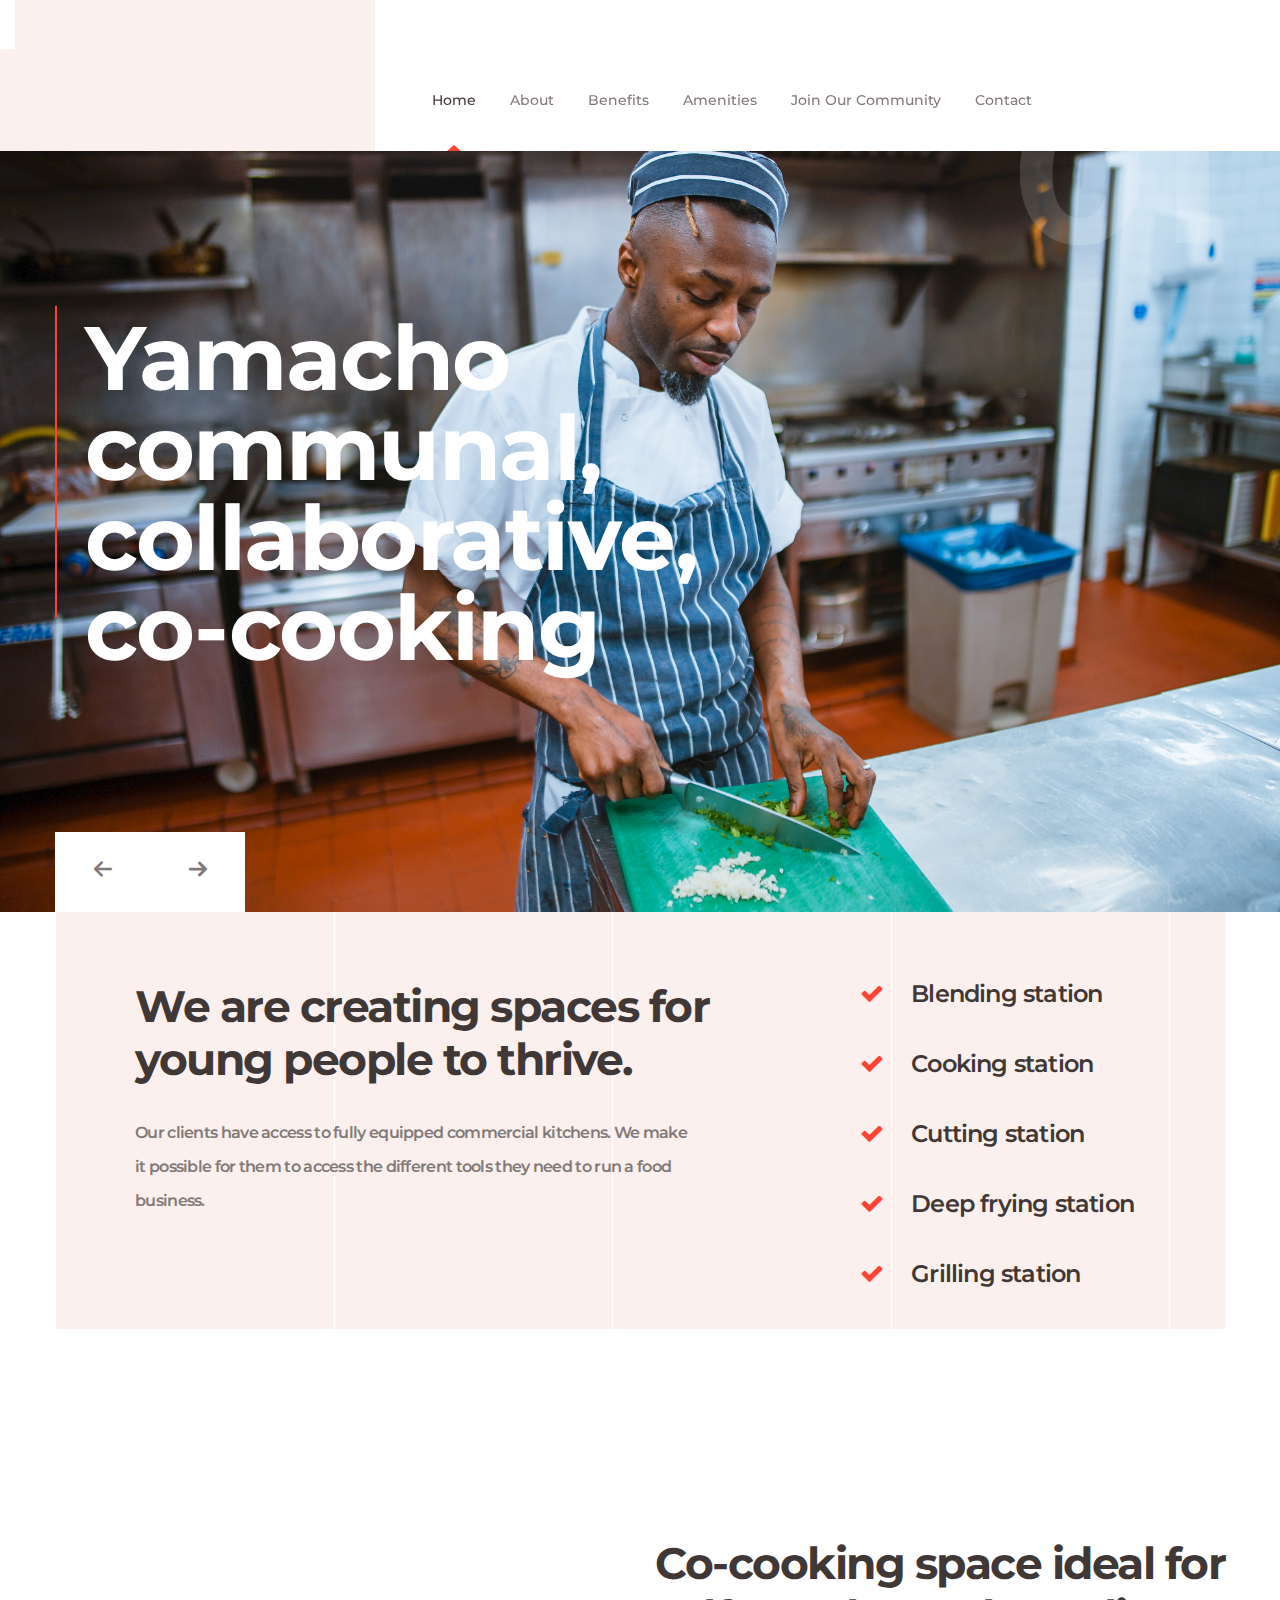
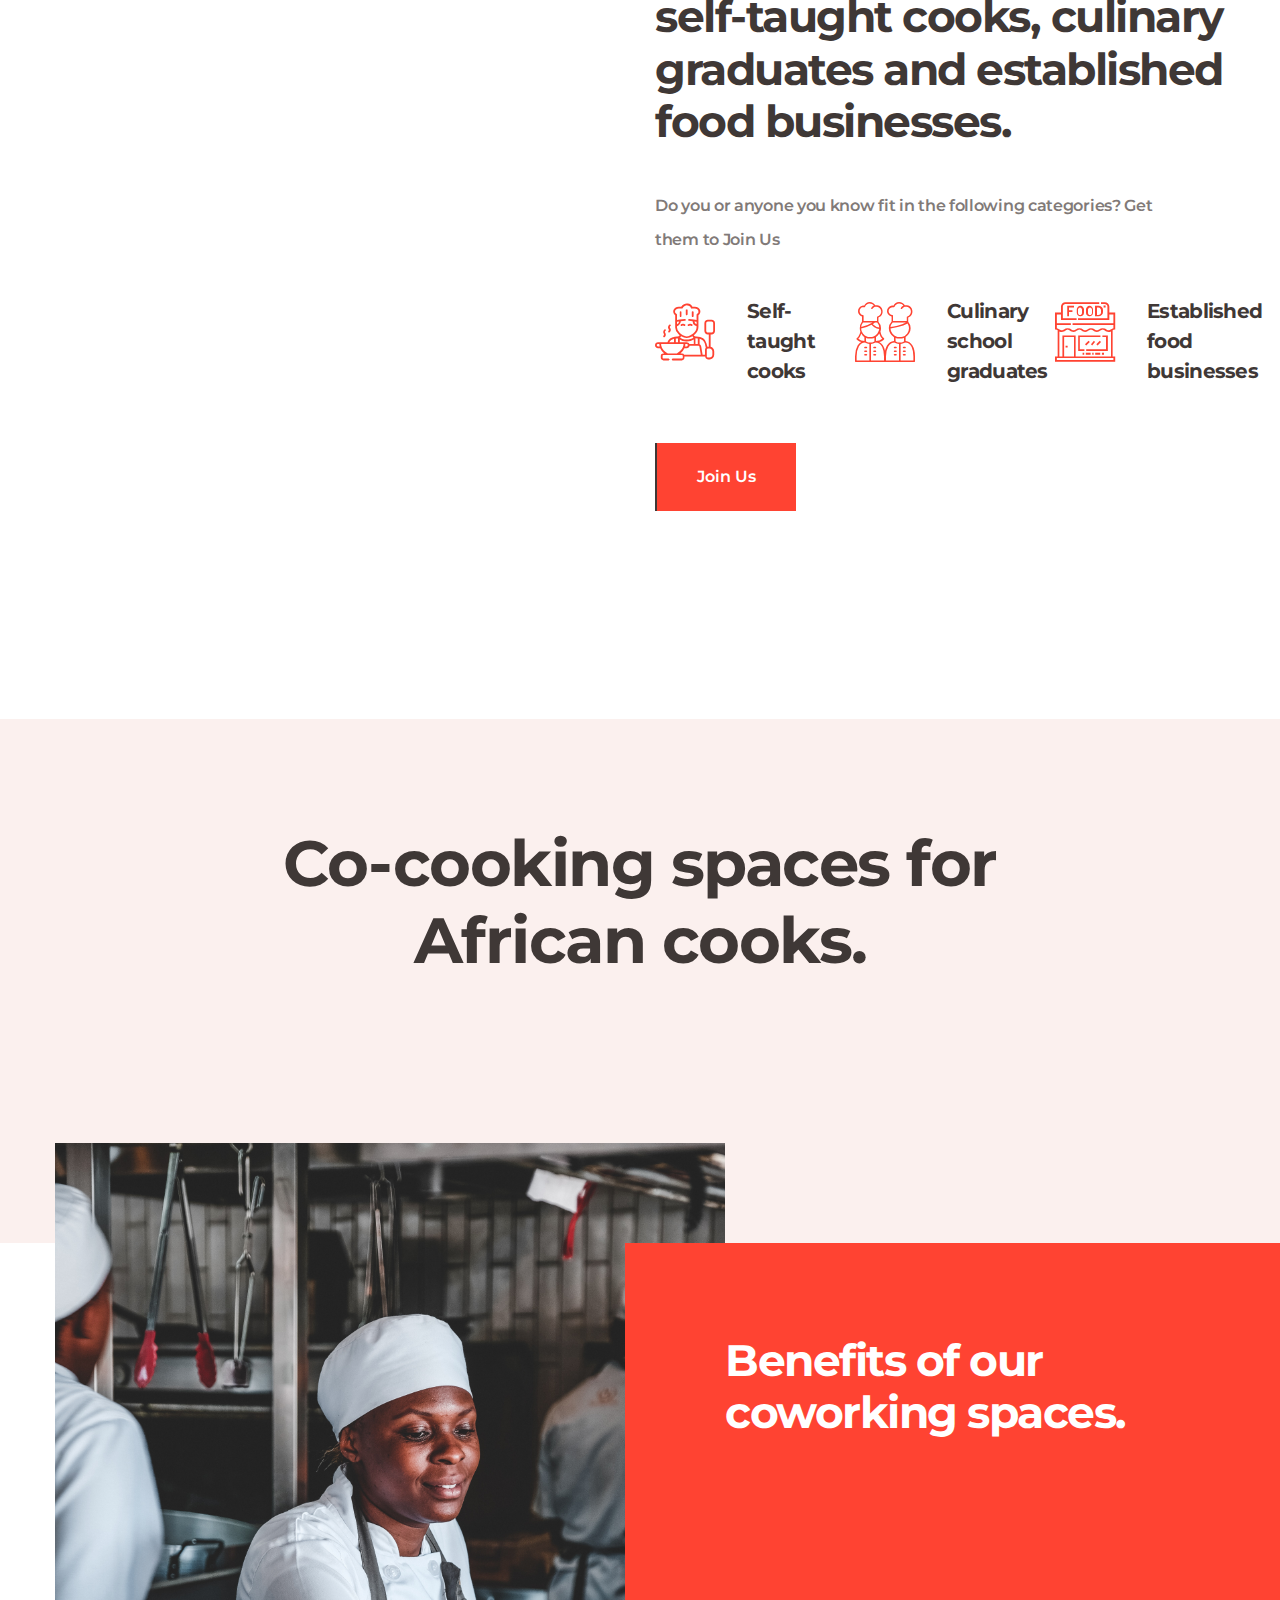
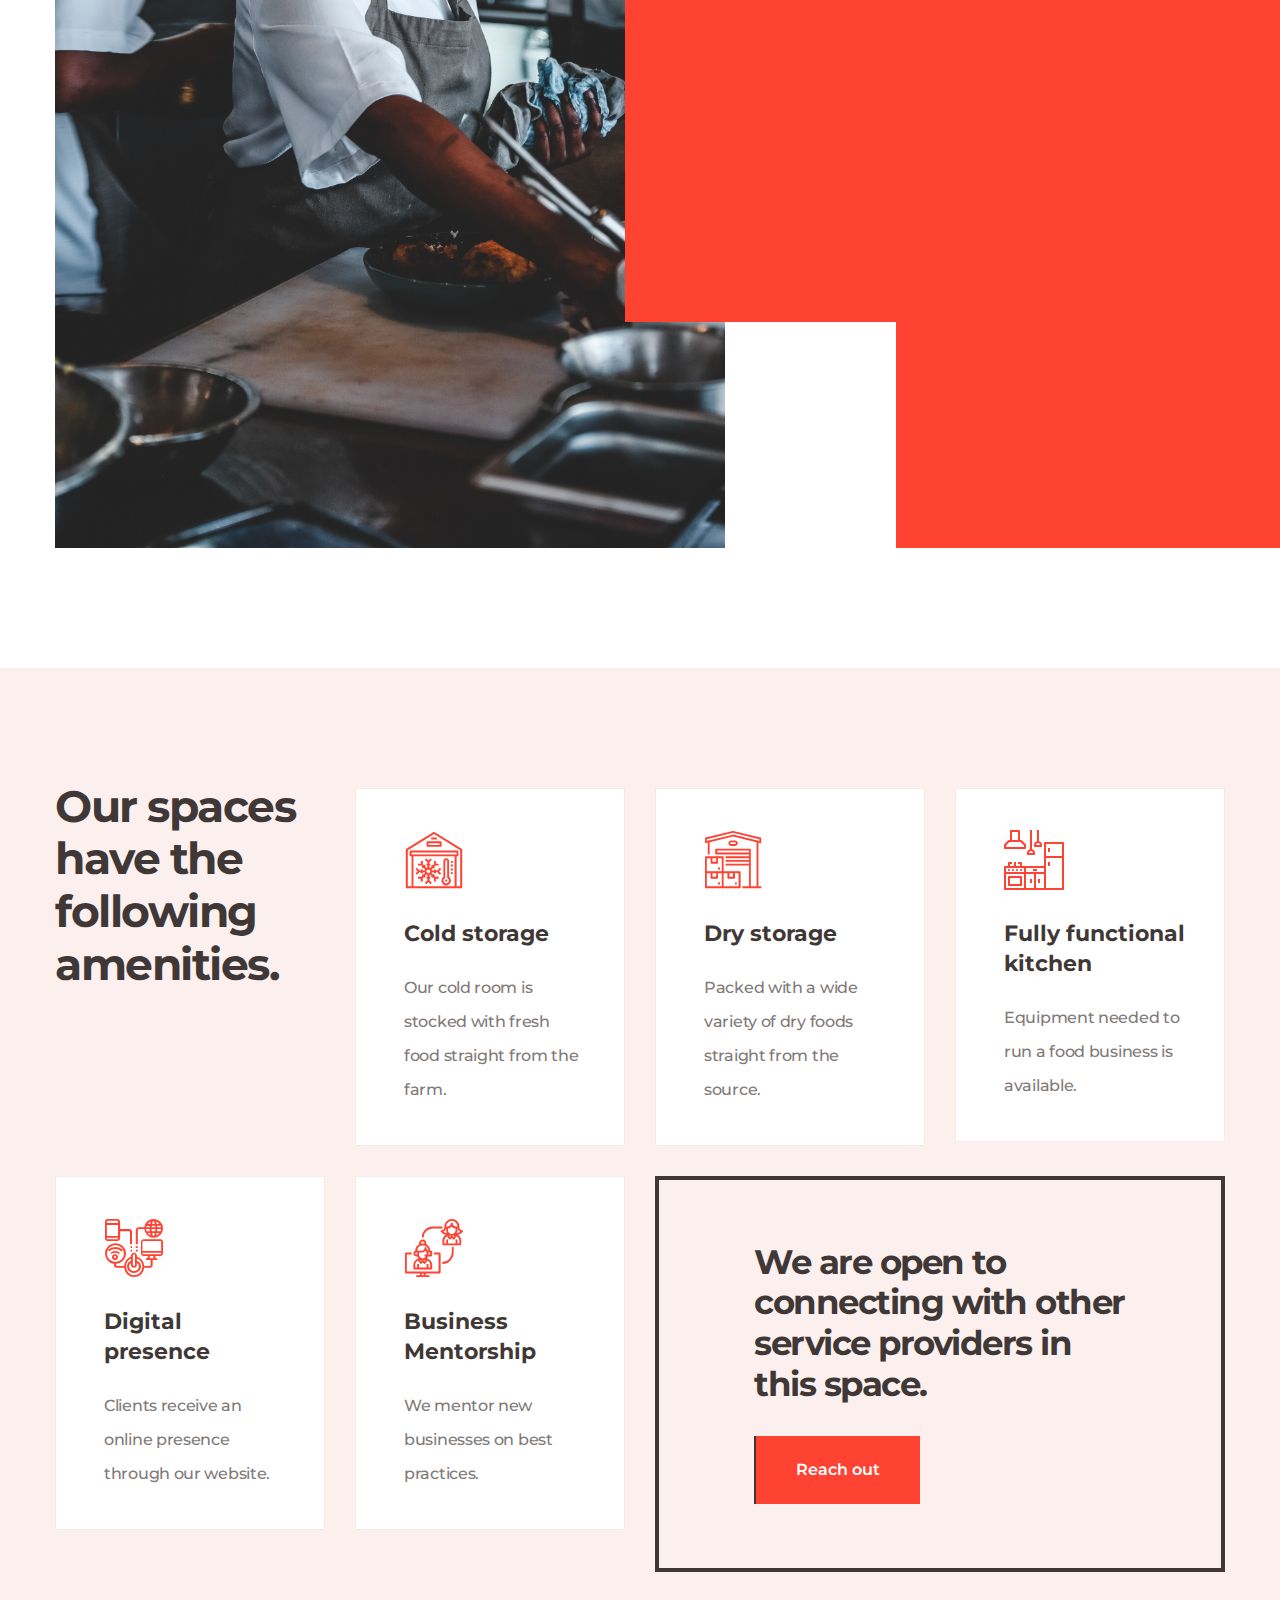
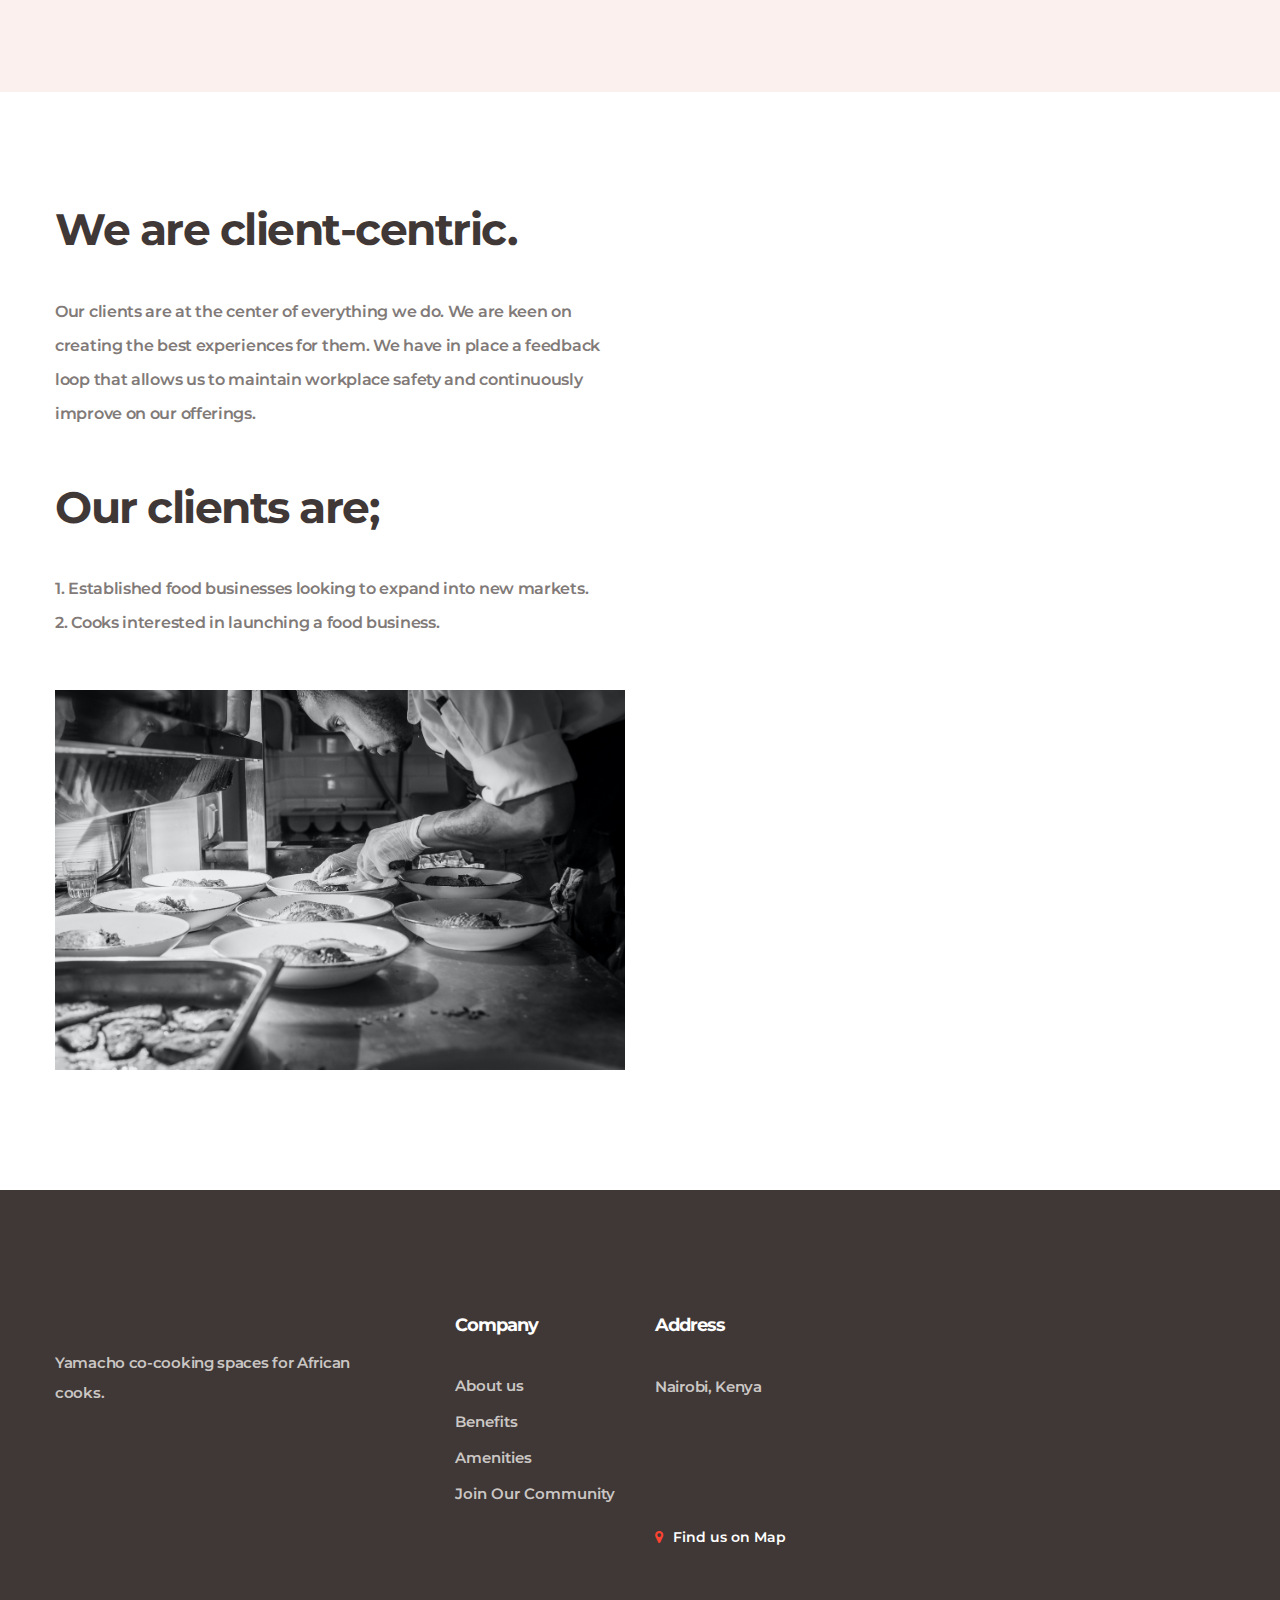
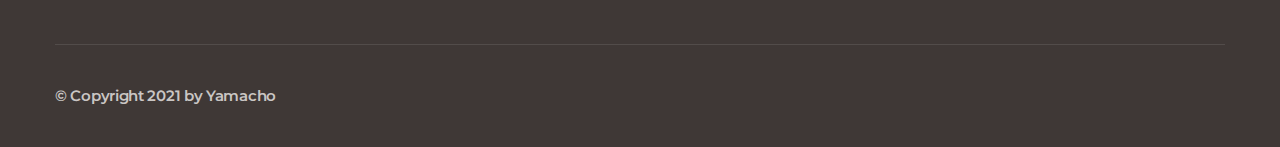
==== commit bb9a97aa: "Update links to forms" ====
--- a/files/index.html
+++ b/files/index.html
@@ -365,7 +365,7 @@
                             </div>
                         </div>
                         <p class="text"></p>
-                        <a class="main-btn main-btn-2" href="https://forms.gle/m75hncGNm5NLvFfz7" target="_blank">Join Us</a>
+                        <a class="main-btn main-btn-2" href="https://forms.gle/E68k2fX8PJjzZwoh8" target="_blank">Join Us</a>
                     </div>
                 </div>
             </div>
@@ -501,8 +501,8 @@
                 </div>
                 <div class="col-lg-6">
                     <div class="services-book mt-30">
-                        <h3 class="title">We are open to connecting with other players in this space.</h3>
-                        <a class="main-btn main-btn-2" href="https://forms.gle/XubMGxX3xFyUym7r9" target="blank">Reach out</a>
+                        <h3 class="title">We are open to connecting with other service providers in this space.</h3>
+                        <a class="main-btn main-btn-2" href="https://forms.gle/FRDt6bbJFRw8nVxWA" target="blank">Reach out</a>
                     </div>
                 </div>
             </div>
@@ -619,7 +619,7 @@
                         <div class="we-knows-item d-block d-sm-flex">
                             <div class="we-knows-item-content">
                                 <h4 class="title">Looking to launch a food business</h4>
-                                <a class="main-btn" href="https://forms.gle/YUtSi49jNu9awJqy9" target="blank">Join Us <i class="flaticon-right-arrow"></i></a>
+                                <a class="main-btn" href="https://forms.gle/E68k2fX8PJjzZwoh8" target="blank">Join Us <i class="flaticon-right-arrow"></i></a>
                             </div>
                             <div class="we-knows-item-thumb">
                                 <img src="assets/images/huru_pastry.jpg" alt="">
@@ -631,7 +631,7 @@
                             </div>
                             <div class="we-knows-item-content">
                                 <h4 class="title">Looking to expand to other markets</h4>
-                                <a class="main-btn" href="https://forms.gle/YUtSi49jNu9awJqy9" target="blank">Lets talk<i class="flaticon-right-arrow"></i></a>
+                                <a class="main-btn" href="https://forms.gle/E68k2fX8PJjzZwoh8" target="blank">Lets talk<i class="flaticon-right-arrow"></i></a>
                             </div>
                         </div>
                     </div>
